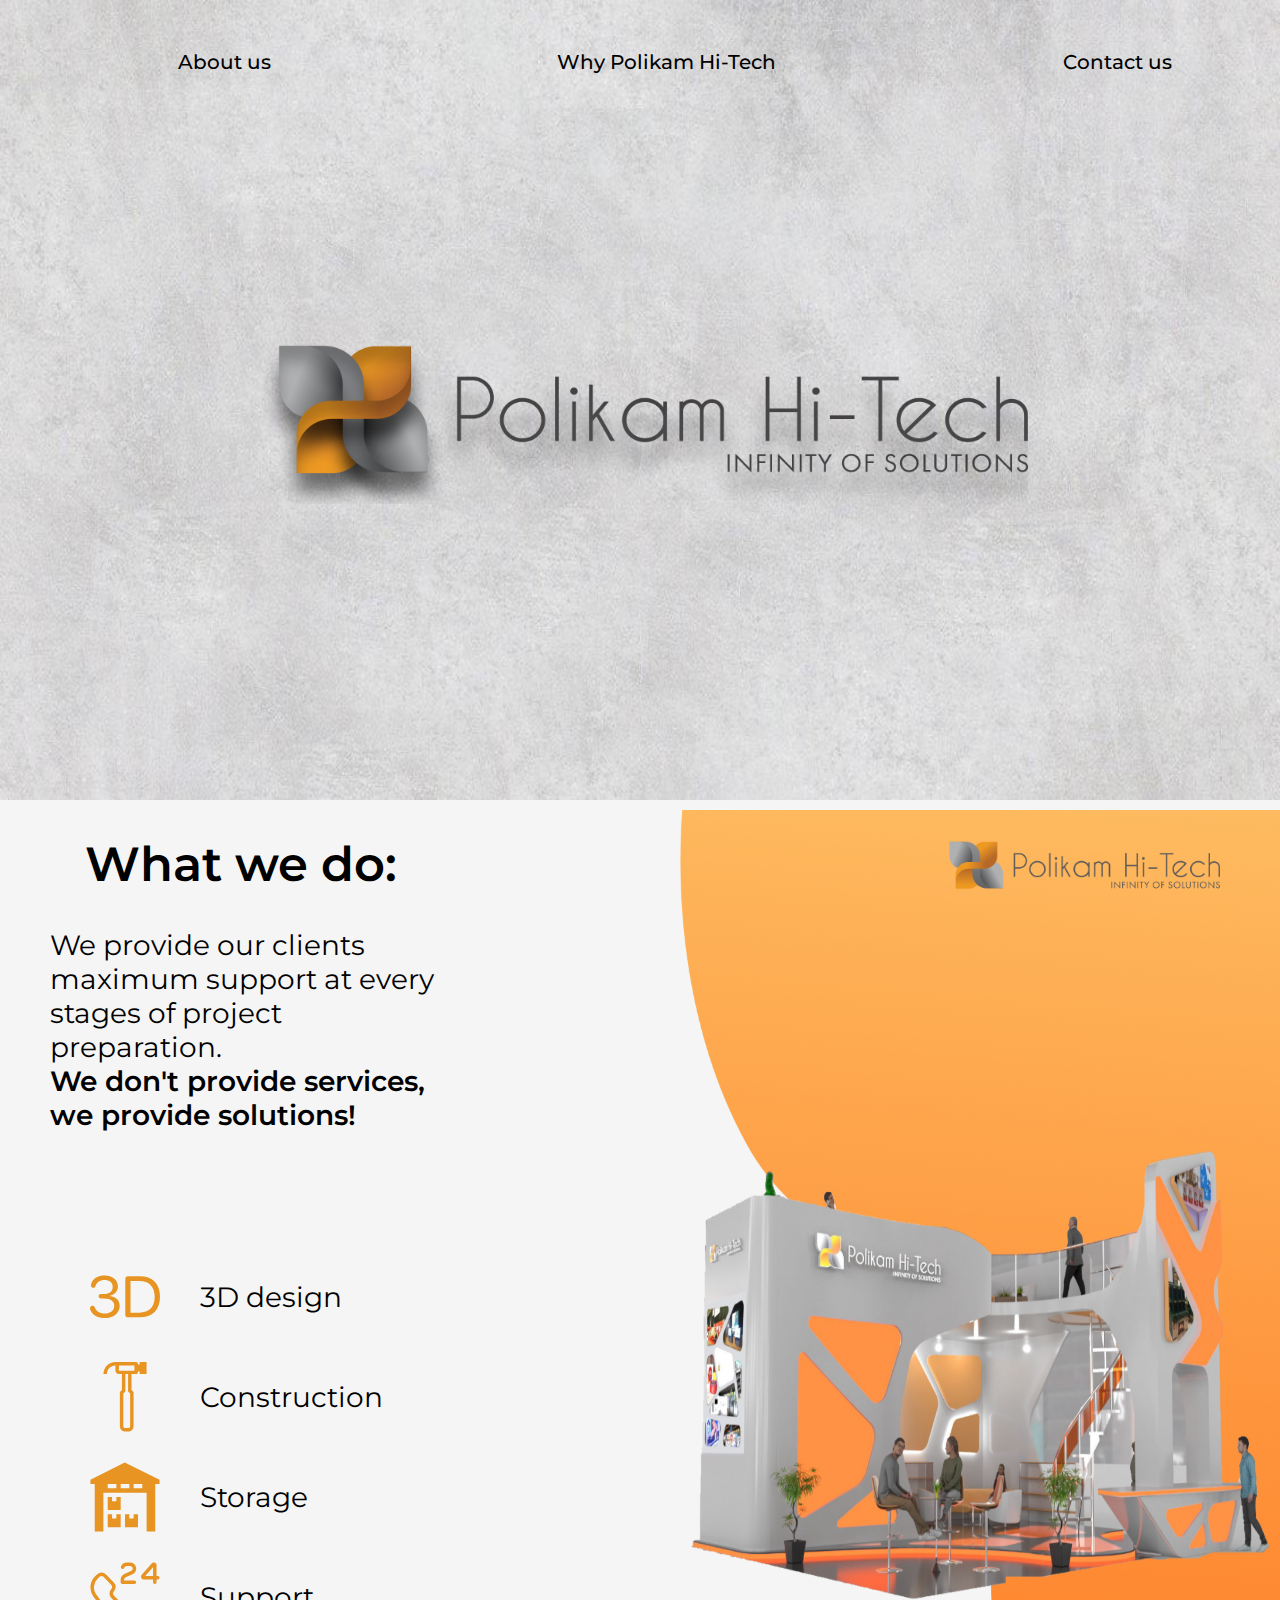
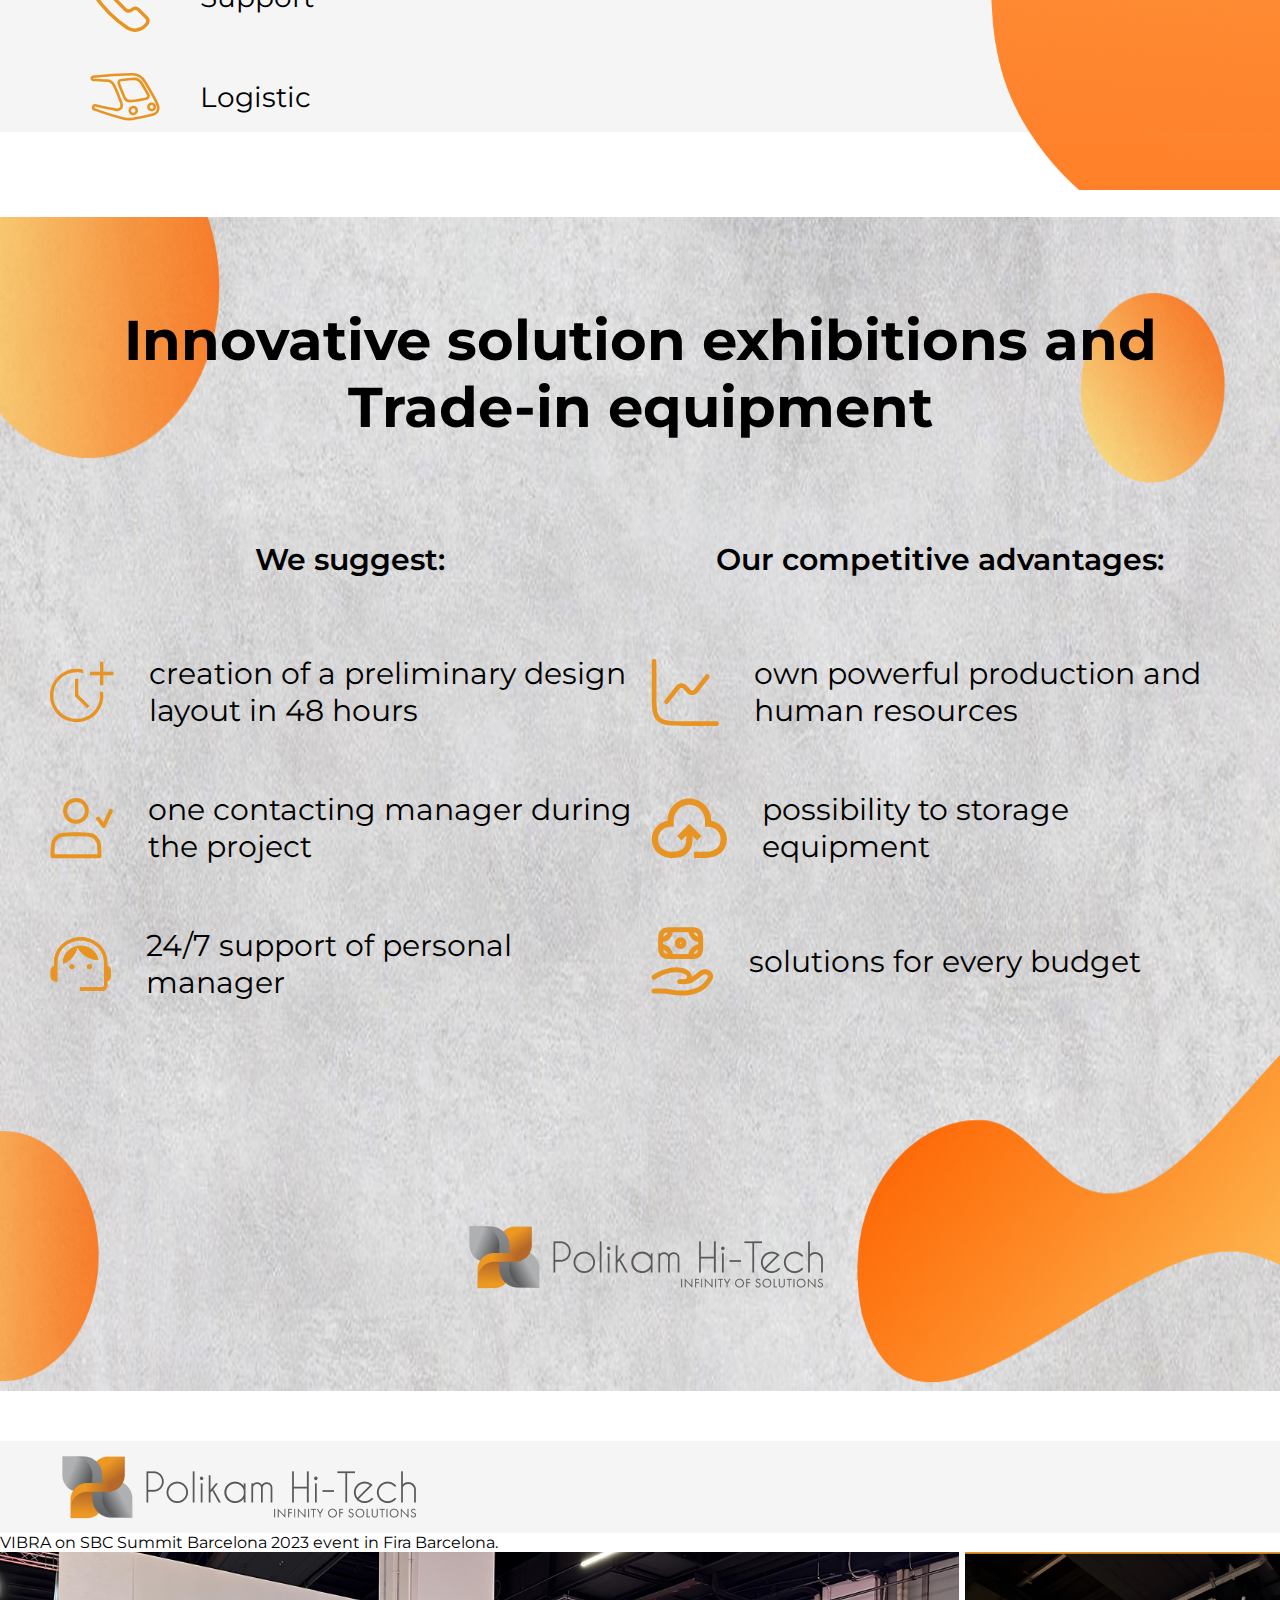
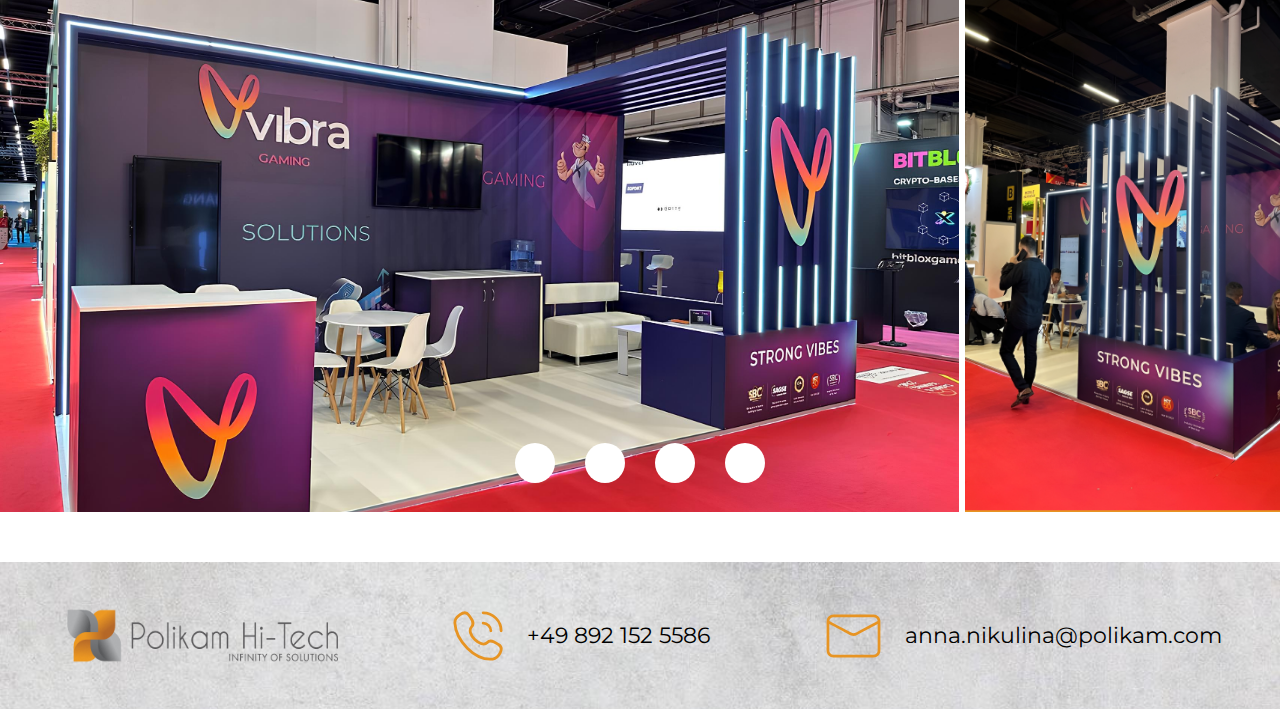
==== index.html @ f731ea9d "add adaptation" ====
<!DOCTYPE html>
<html>
  <head>
    <link
      href="https://fonts.googleapis.com/css?family=Montserrat&display=swap"
      rel="stylesheet"
    />
    <link
      href="https://fonts.googleapis.com/css?family=Josefin+Sans&display=swap"
      rel="stylesheet"
    />
    <link href="./css/style.css" rel="stylesheet" />
    <title>Polikam Hi-Tech</title>
  </head>
  <body>
        <header class="header">
            <div class="container__header">
            
              <ul class="menu__nav--list">
                <li class="menu__nav--item">
                  <a href="./index.html" class="menu__nav--link"
                    ><span class="menu__link--color">About us</span></a
                  >
                </li>
                <li class="menu__nav--item">
                  <a href="./why__polikam.html" class="menu__nav--link"
                    ><span class="menu__link--color">Why Polikam Hi-Tech</span></a
                  >
                </li>
                <li class="menu__nav--item">
                  <a href="./contact.html" class="menu__nav--link"
                    ><span class="menu__link--color">Contact us</span></a
                  >
                </li>
            </ul>
            <div class="big__logo">
                <img src="./images/big__logo.png" alt="logo" class="big__logo--img"/>
              </div>
            
          </header>
          <main>
            <section class="what__we--do container">
                <div class="test">
                <h1 class="what__we--main-text">
                    What we do:
                </h1>
                <span class="what__we--text">We provide our clients maximum support at every stages of project preparation.
                    <p class="what__we--text2">We don't provide services, we provide solutions!</p></span>
                </div>
                    <div class="container__icons">
                    <div class="icons">
                    <ul class="icons__list">
                        <li class="icon__item"><img src="./images/3d.svg" alt="icon" class="what__we--icons"></li>
                        <li class="icon__item"><span class="text__for--icons">3D design</span></li>
                </ul>
                <ul class="icons__list">
                    <li class="icon__item"><img src="./images/constuction.svg" alt="icon" class="what__we--icons"></li>
                    <li class="icon__item"><span class="text__for--icons">Construction</span></li>
            </ul>
            <ul class="icons__list">
                <li class="icon__item"><img src="./images/storage.svg" alt="icon" class="what__we--icons"></li>
                <li class="icon__item"><span class="text__for--icons">Storage</span></li>
        </ul>
        <ul class="icons__list">
            <li class="icon__item"><img src="./images/support.svg" alt="icon" class="what__we--icons"></li>
            <li class="icon__item"><span class="text__for--icons">Support</span></li>
    </ul>
    <ul class="icons__list">
        <li class="icon__item"><img src="./images/logistic.svg" alt="icon" class="what__we--icons"></li>
        <li class="icon__item"><span class="text__for--icons">Logistic</span></li>
</ul>
<div class="logo__polikam"><img src="./images/logo_polikam.png" alt="logo" class="logo__polikam--img"></div>
                    <div class="hips__photo"><img src="./images/hips_photo.png" alt="hips photo" class="hips__photo--img"></div>
                    <div class="polikam__img"><img src="./images/polikam_3d.png" alt="polikam" class="img__3d"></div>
                </div>
               
            </div>
            </section>
            <section class="innovative container" >
                <div class="innovative__main--text"><h1>Innovative solution exhibitions and <p>Trade-in equipment</p></h1></div>
                <div class="to__wrap--innovative">
                    <div class="We__suggest">
                    <h2 class="suggest__main--text">We suggest:</h2>
                    <ul class="icons__list">
                        <li class="icon__item--innovate-img"><img src="./images/timer.svg" alt="icon"></li>
                        <li class="icon__item--innovate"><span class="text__for--icons-innovate">creation of a preliminary design layout in 48 hours</span></li>
                </ul>
                <ul class="icons__list">
                    <li class="icon__item--innovate-img"><img src="./images/man.svg" alt="icon"></li>
                    <li class="icon__item--innovate"><span class="text__for--icons-innovate">one contacting manager during the project</span></li>
            </ul>
            <ul class="icons__list">
                <li class="icon__item--innovate-img"><img src="./images/headphone.svg" alt="icon"></li>
                <li class="icon__item--innovate"><span class="text__for--icons-innovate">24/7 support of personal manager</span></li>
        </ul>
                    </div>
                    <div class="Our__competitive">
                        <h2 class="suggest__main--text">Our competitive advantages:</h2>
                        <ul class="icons__list">
                            <li class="icon__item--innovate-img"><img src="./images/chart.svg" alt="icon"></li>
                            <li class="icon__item--innovate"><span class="text__for--icons-innovate">own powerful production and human resources </span></li>
                    </ul>
                    <ul class="icons__list">
                        <li class="icon__item--innovate-img"><img src="./images/cloud.svg" alt="icon"></li>
                        <li class="icon__item--innovate"><span class="text__for--icons-innovate">possibility to storage equipment</span></li>
                </ul>
                <ul class="icons__list">
                    <li class="icon__item--innovate-img"><img src="./images/money.svg" alt="icon"></li>
                    <li class="icon__item--innovate"><span class="text__for--icons-innovate">solutions for every budget</span></li>
            </ul>
                    </div>
                    
                </div>
                <div class="logo__innovate"><img src="./images/logo_polikam.png" alt="logo"></div>
                
            </section>
            <section class="experience ">
                <div class="experience__wrap container">
                <!-- <div class="experience__main--text">Our invaluable experience: <p class="experience__second--text"><b>VIBRA</b> on SBC Summit Barcelona <p class="experience__third--text">2023 event in Fira Barcelona.</p></p></div> -->
                <div class="logo__experience"><img src="./images/logo_polikam.png" alt="logo"></div>
            </div>
            <div class="container_1">
              <div class="slider-wrapper">
                <div class="sliders">
                  <div class="sliders_block" id="slide-1">
                    <div>
                      <p>VIBRA on SBC Summit Barcelona 2023 event in Fira Barcelona.</p>
                    </div>
          
                    <div class="slide">
                      <div class="image-wrapper-1">
                        <img src="./images/exhibition1.png" class="img-1">
                      </div>
            
                      <div class="image-wrapper-2">
                        <img src="./images/exhibition1_1.png" class="img-1">
                      </div>
                    </div>
                  </div>
          
                  <div class="sliders_block" id="slide-2">
                    <div>
                      <p>STUDIO ZAPPRIANI on Light & Building 2022 event in Frankfurt am main.</p>
                    </div>
          
                    <div class="slide">
                      <div class="image-wrapper-1">
                        <img src="./images/Frame_30.png" class="img-1">
                      </div>
            
                      <div class="image-wrapper-2">
                        <img src="./images/Frame_31.png" class="img-1">
                      </div>
                    </div>
                  </div>
          
                  <div class="sliders_block" id="slide-3">
                    <div>
                      <p>BARBARABANG on SBC Summit Barcelona 2023 event in Fira Barcelona.</p>
                    </div>
          
                    <div class="slide">
                      <div class="image-wrapper-1">
                        <img src="./images/Frame_30_1.png" class="img-1">
                      </div>
            
                      <div class="image-wrapper-2">
                        <img src="./images/Frame_31_1.png" class="img-1">
                      </div>
                    </div>
                  </div>
          
                  <div class="sliders_block" id="slide-4">
                    <div>
                      <p>RENKLER on Exhibition Blechexpo Messe in Messe Stuttgart</p>
                    </div>
          
                    <div class="slide" id="slide-4">
                      <div class="image-wrapper-1">
                        <img src="./images/Frame_30_2.png" class="img-1">
                      </div>
          
                      <div class="image-wrapper-2">
                        <img src="./images/Frame_31_2.png" class="img-1">
                      </div>
                    </div>
                  </div>
                </div>
          
                <div class="controls">
                  <a href="#slide-1"></a>
                  <a href="#slide-2"></a>
                  <a href="#slide-3"></a>
                  <a href="#slide-4"></a>
                </div>
              </div>
            </div>
            <!-- <div class="exhibition__img">
                <img src="./images/exhibition1.png" alt="exhibition" class="exhibition__img1">
                <img src="./images/exhibition1_1.png" alt="exhibition" class="exhibition__img1_1"> 
            </div> -->
            </section>
        </main>
        <footer class="footer">

          <ul class="footer__list">
            <li class="footer__iteam">
              <a
                href="./index.html"
                ><div class="logo__footer"><img src="./images/logo_polikam.png" alt="logo" class="logo__footer--img"></div></a
              >
            </li>
            <li class="footer__iteam">
              <a href="tel:+498921525586" class="footer__tel"
                ><div class="footer__tel--icon"><img src="./images/phone.svg" alt="phone" width="50px" height="50px"><span class="footer__tel--text">+49 892 152 5586</span></div></a
              ></li>
              <li class="footer__iteam">
                <a href="mailto:anna.nikulina@polikam.com" class="footer__mail"
                  ><div class="footer__mail--icon"><img src="./images/mail.svg" alt="mail" width="55px" height="44px"><span class="footer__mail--text">anna.nikulina@polikam.com</span></div></a
                >
              </li>
        </footer>
  </body>
</html>
---- css/style.css ----
* {
  box-sizing: border-box;
}
p,
h1,
h2,
h3,
h4,
h5,
h6 {
  margin: 0;
}
a {
  text-decoration: none;
}

ul {
  margin: 0;
  padding-left: 0;
}

img {
  display: block;
}
link {
  text-decoration: none;
}
ul {
  list-style: none;
}
body {
  font-family: Montserrat, sans-serif;
  margin: 0;
}
.container {
  width: 100%;
  margin-right: auto;
  margin-left: auto;
  padding-left: 50px;
  padding-right: 50px;
  background: rgba(245, 245, 245, 1);
}

.container__header {
  width: 100%;
  margin: auto;
  background-size: 100% 100%;
  background-repeat: no-repeat;
  background-image: url("../images/hero.png");
}
@media only screen and (min-width: 667px) and (max-width: 834px) {
  .container__header {
    height: 450px;
  }
}
@media only screen and (min-width: 834px) and (max-width: 1024px) {
  .container__header {
    height: 650px;
  }
}
@media only screen and (min-width: 1024px) and (max-width: 1540px) {
  .container__header {
    height: 800px;
  }
}
@media only screen and (min-width: 1540px) and (max-width: 1920px) {
  .container__header {
    height: 1176px;
  }
}
.big__logo {
  display: flex;
  justify-content: center;
  align-items: center;
  align-content: center;
  top: 30%;
  position: relative;
}
.big__logo--img {
  width: 475px;
  height: 130px;
}
@media only screen and (min-width: 667px) and (max-width: 834px) {
  .big__logo--img {
    width: 575px;
    height: 150px;
  }
}
@media only screen and (min-width: 834px) and (max-width: 1024px) {
  .big__logo--img {
    width: 675px;
    height: 170px;
  }
}
@media only screen and (min-width: 1024px) and (max-width: 1540px) {
  .big__logo--img {
    width: 775px;
    height: 190px;
  }
}
@media only screen and (min-width: 1540px) and (max-width: 1920px) {
  .big__logo--img {
    width: 975px;
    height: 246px;
  }
}
.menu__nav--list {
  padding-top: 50px;
  display: flex;
  justify-content: space-around;
}
.menu__link--color {
  font-size: 14px;
  color: #000000;
  font-weight: 500;
  &:hover,
  &:focus {
    color: #e79423;
  }
}
@media only screen and (min-width: 667px) and (max-width: 834px) {
  .menu__link--color {
    font-weight: 600;
    font-size: 14px;
  }
}
@media only screen and (min-width: 834px) and (max-width: 1024px) {
  .menu__link--color {
    font-weight: 600;
    font-size: 16px;
  }
}
@media only screen and (min-width: 1024px) and (max-width: 1540px) {
  .menu__link--color {
    font-size: 20px;
  }
}
@media only screen and (min-width: 1540px) and (max-width: 1920px) {
  .menu__link--color {
    font-size: 32px;
  }
}
.what__we--do {
}
.what__we--main-text {
  padding: 20px;
  font-weight: 600;
  font-size: 32px;
}
@media only screen and (min-width: 667px) and (max-width: 834px) {
  .what__we--main-text {
    padding: 25px;
    font-size: 38px;
  }
}
@media only screen and (min-width: 834px) and (max-width: 1024px) {
  .what__we--main-text {
    padding: 30px;
    font-size: 42px;
  }
}
@media only screen and (min-width: 1024px) and (max-width: 1540px) {
  .what__we--main-text {
    padding: 35px;
    font-size: 48px;
  }
}
@media only screen and (min-width: 1540px) and (max-width: 1920px) {
  .what__we--main-text {
    padding: 50px;
    font-size: 64px;
  }
}
.what__we--text {
  display: block;
  font-weight: 400;
  font-size: 16px;
}
@media only screen and (min-width: 667px) and (max-width: 834px) {
  .what__we--text {
    font-size: 18px;
    width: 270px;
  }
}
@media only screen and (min-width: 834px) and (max-width: 1024px) {
  .what__we--text {
    font-size: 22px;
    width: 350px;
  }
}
@media only screen and (min-width: 1024px) and (max-width: 1540px) {
  .what__we--text {
    font-size: 28px;
    width: 400px;
  }
}
@media only screen and (min-width: 1540px) and (max-width: 1920px) {
  .what__we--text {
    font-size: 36px;
  }
}
.what__we--text2 {
  font-weight: 600;
  padding-bottom: 100px;
}
.icons {
  display: flex;
  flex-direction: column;
}
.icons__list {
  display: flex;
  flex-direction: row;
  align-items: center;
}
.icon__item {
}
@media only screen and (min-width: 667px) and (max-width: 834px) {
  .icon__item {
    padding-top: 50px;
    padding-left: 60px;
  }
}
@media only screen and (min-width: 834px) and (max-width: 1024px) {
  .icon__item {
    padding-top: 25px;
    padding-left: 40px;
  }
}
@media only screen and (min-width: 1024px) and (max-width: 1540px) {
  .icon__item {
    padding-top: 30px;
    padding-left: 40px;
  }
}
@media only screen and (min-width: 1540px) and (max-width: 1920px) {
  .icon__item {
    padding-top: 50px;
    padding-left: 60px;
  }
}
.text__for--icons {
  font-weight: 400;
  font-size: 16px;
}
@media only screen and (min-width: 667px) and (max-width: 834px) {
  .text__for--icons {
    font-size: 18px;
  }
}
@media only screen and (min-width: 834px) and (max-width: 1024px) {
  .text__for--icons {
    font-size: 22px;
  }
}
@media only screen and (min-width: 1024px) and (max-width: 1540px) {
  .text__for--icons {
    font-size: 28px;
  }
}
@media only screen and (min-width: 1540px) and (max-width: 1920px) {
  .text__for--icons {
    font-size: 36px;
  }
}
.container__icons {
}
.hips__photo {
  position: absolute;
  right: 0;
}
@media only screen and (min-width: 667px) and (max-width: 834px) {
  .hips__photo {
  }
}
@media only screen and (min-width: 834px) and (max-width: 1024px) {
  .hips__photo {
    top: 665px;
  }
}
@media only screen and (min-width: 1024px) and (max-width: 1540px) {
  .hips__photo {
    top: 810px;
  }
}
@media only screen and (min-width: 1540px) and (max-width: 1920px) {
  .hips__photo {
    top: 1175px;
  }
}
.hips__photo--img {
  width: 130px;
  height: 375px;
}
@media only screen and (min-width: 667px) and (max-width: 834px) {
  .hips__photo--img {
    width: 450px;
    height: 665px;
  }
}
@media only screen and (min-width: 834px) and (max-width: 1024px) {
  .hips__photo--img {
    width: 580px;
    height: 845px;
  }
}
@media only screen and (min-width: 1024px) and (max-width: 1540px) {
  .hips__photo--img {
    width: 600px;
    height: 980px;
  }
}
@media only screen and (min-width: 1540px) and (max-width: 1920px) {
  .hips__photo--img {
    width: 908px;
    height: 1117px;
  }
}
.test {
  width: 700px;
}
.logo__polikam {
  position: absolute;
  z-index: 1;
}
@media only screen and (min-width: 667px) and (max-width: 834px) {
  .logo__polikam {
    right: 60px;
    top: 850px;
  }
}
@media only screen and (min-width: 834px) and (max-width: 1024px) {
  .logo__polikam {
    right: 60px;
    top: 680px;
  }
}
@media only screen and (min-width: 1024px) and (max-width: 1540px) {
  .logo__polikam {
    right: 60px;
    top: 830px;
  }
}
@media only screen and (min-width: 1540px) and (max-width: 1920px) {
  .logo__polikam {
    right: 60px;
    top: 1225px;
  }
}
.polikam__img {
  position: absolute;
  right: 15px;
  top: 1550px;
  z-index: 1;
}
@media only screen and (min-width: 667px) and (max-width: 834px) {
  .polikam__img {
    right: 15px;
    top: 1000px;
  }
}
@media only screen and (min-width: 834px) and (max-width: 1024px) {
  .polikam__img {
    right: 20px;
    top: 950px;
  }
}
@media only screen and (min-width: 1024px) and (max-width: 1540px) {
  .polikam__img {
    right: 10px;
    top: 1150px;
  }
}
@media only screen and (min-width: 1540px) and (max-width: 1920px) {
  .polikam__img {
    right: 60px;
    top: 1550px;
  }
}
.icons__list--innovate {
  display: flex;
  flex-direction: row;
  padding-top: 62px;
}
.innovative__main--text {
  display: flex;
  justify-content: center;
  text-align: center;
  line-height: 67.05px;
  font-weight: 600;
  font-size: 20px;
  padding-top: 60px;
}
@media only screen and (min-width: 667px) and (max-width: 834px) {
  .innovative__main--text {
    font-size: 26px;
    padding-top: 70px;
  }
}
@media only screen and (min-width: 834px) and (max-width: 1024px) {
  .innovative__main--text {
    font-size: 24px;
    padding-top: 80px;
  }
}
@media only screen and (min-width: 1024px) and (max-width: 1540px) {
  .innovative__main--text {
    font-size: 28px;
    padding-top: 90px;
  }
}
@media only screen and (min-width: 1540px) {
  .innovative__main--text {
    font-size: 45px;
    padding-top: 112px;
  }
}
.to__wrap--innovative {
  display: flex;
  justify-content: space-around;
  padding-top: 100px;
}
.suggest__main--text {
  font-weight: 600;
  font-size: 18px;
  display: flex;
  justify-content: center;
  padding-bottom: 77px;
}
@media only screen and (min-width: 667px) and (max-width: 834px) {
  .suggest__main--text {
    font-size: 18px;
  }
}
@media only screen and (min-width: 834px) and (max-width: 1024px) {
  .suggest__main--text {
    font-size: 24px;
  }
}
@media only screen and (min-width: 1024px) and (max-width: 1540px) {
  .suggest__main--text {
    font-size: 30px;
  }
}
@media only screen and (min-width: 1540px) {
  .suggest__main--text {
    font-size: 45px;
  }
}
.text__for--icons-innovate {
  font-weight: 400;
  font-size: 16px;
  display: block;
  width: 100%;
}
@media only screen and (min-width: 667px) and (max-width: 834px) {
  .text__for--icons-innovate {
    font-size: 18px;
  }
}
@media only screen and (min-width: 834px) and (max-width: 1024px) {
  .text__for--icons-innovate {
    font-size: 24px;
  }
}
@media only screen and (min-width: 1024px) and (max-width: 1540px) {
  .text__for--icons-innovate {
    font-size: 30px;
  }
}
@media only screen and (min-width: 1540px) {
  .text__for--icons-innovate {
    font-size: 35px;
  }
}
.icon__item--innovate {
  padding-bottom: 62px;
  padding-left: 35px;
}
.icon__item--innovate-img {
  padding-bottom: 62px;
}
.logo__innovate {
  display: flex;
  justify-content: center;
  padding-top: 148px;
  padding-bottom: 88px;
}
.innovative {
  margin-top: 85px;
  background-image: url(../images/hero_second.png);
  background-size: 100% 100%;
  background-repeat: no-repeat;
}
.circle2 {
  position: absolute;
}
.circle {
  position: absolute;
  top: 255%;
  right: 12%;
}
.half__circle {
  position: absolute;
}
.hips1 {
  position: absolute;
  right: 3.4%;
  top: 325%;
}
.experience {
  padding-top: 50px;
}
.experience__main--text {
  font-weight: 600;
  font-size: 58px;
}
.experience__second--text {
  font-weight: 400;
  font-size: 40px;
  padding-top: 50px;
}
.experience__third--text {
  font-weight: 400;
  font-size: 40px;
  padding-bottom: 50px;
}
.experience__wrap {
  display: flex;
  flex-direction: row;
  justify-content: space-between;
}
.logo__experience {
  display: flex;
  align-content: center;
  align-items: center;
  padding-right: 60px;
}
.exhibition__img {
  display: flex;
  flex-direction: row;
}
.exhibition__img1 {
  height: 640px;
  width: 70%;
}
.footer {
  margin-top: 50px;
  background-image: url(../images/footer.png);
  background-size: 100%;
}
.footer__list {
  display: flex;
  flex-direction: row;
  justify-content: space-around;
  align-items: center;
  padding-top: 35px;
  padding-bottom: 35px;
}
.logo__footer--img {
  width: 180px;
  height: 60px;
}
@media only screen and (min-width: 667px) and (max-width: 834px) {
  .logo__footer--img {
    width: 220px;
    height: 66px;
  }
}
@media only screen and (min-width: 834px) and (max-width: 1024px) {
  .logo__footer--img {
    width: 250px;
    height: 74px;
  }
}
@media only screen and (min-width: 1024px) and (max-width: 1540px) {
  .logo__footer--img {
    width: 280px;
    height: 77px;
  }
}
@media only screen and (min-width: 1540px) and (max-width: 1920px) {
  .logo__footer--img {
    width: 322px;
    height: 81px;
  }
}
.footer__mail--icon {
  display: flex;
  flex-direction: row;
  align-items: center;
}
.footer__tel--icon {
  display: flex;
  flex-direction: row;
  align-items: center;
}
.footer__tel--text {
  font-weight: 400;
  color: #000000;
}
@media only screen and (min-width: 667px) and (max-width: 834px) {
  .footer__tel--text {
    padding-left: 15px;
    font-size: 16px;
  }
}
@media only screen and (min-width: 834px) and (max-width: 1024px) {
  .footer__tel--text {
    padding-left: 18px;
    font-size: 18px;
  }
}
@media only screen and (min-width: 1024px) and (max-width: 1540px) {
  .footer__tel--text {
    padding-left: 24px;
    font-size: 22px;
  }
}
@media only screen and (min-width: 1540px) and (max-width: 1920px) {
  .footer__tel--text {
    padding-left: 30px;
    font-size: 36px;
  }
}
.footer__mail--text {
  padding-left: 30px;
  font-weight: 400;
  font-size: 36px;
  color: #000000;
}
@media only screen and (min-width: 667px) and (max-width: 834px) {
  .footer__mail--text {
    padding-left: 15px;
    font-size: 16px;
  }
}
@media only screen and (min-width: 834px) and (max-width: 1024px) {
  .footer__mail--text {
    padding-left: 18px;
    font-size: 18px;
  }
}
@media only screen and (min-width: 1024px) and (max-width: 1540px) {
  .footer__mail--text {
    padding-left: 24px;
    font-size: 22px;
  }
}
@media only screen and (min-width: 1540px) and (max-width: 1920px) {
  .footer__mail--text {
    padding-left: 30px;
    font-size: 36px;
  }
}
.container__header--second {
  padding-top: 23px;
  padding-bottom: 23px;
  display: flex;
  flex-direction: row;
  justify-content: space-between;
  align-items: center;
  background-image: url(../images/footer.png);
}
.menu__nav--item {
  padding-left: 30px;
}
@media only screen and (min-width: 667px) and (max-width: 834px) {
  .menu__nav--item {
    padding-left: 30px;
  }
}
@media only screen and (min-width: 834px) and (max-width: 1024px) {
  .menu__nav--item {
    padding-left: 50px;
  }
}
@media only screen and (min-width: 1024px) and (max-width: 1540px) {
  .menu__nav--item {
    padding-left: 70px;
  }
}
@media only screen and (min-width: 1540px) and (max-width: 1920px) {
  .menu__nav--item {
    padding-left: 100px;
  }
}
.menu__nav--list-second {
  display: flex;
  flex-direction: row;
  align-items: center;
}

.why__polikam--section {
  padding-top: 90px;
}
.why__main--text {
  display: flex;
  justify-content: center;
  font-size: 36px;
  font-weight: 600;
  padding-bottom: 30px;
}
@media only screen and (min-width: 667px) and (max-width: 834px) {
  .why__main--text {
    font-size: 40px;
    padding-bottom: 50px;
  }
}
@media only screen and (min-width: 834px) and (max-width: 1024px) {
  .why__main--text {
    font-size: 48px;
    padding-bottom: 65px;
  }
}
@media only screen and (min-width: 1024px) and (max-width: 1540px) {
  .why__main--text {
    font-size: 54px;
    padding-bottom: 80px;
  }
}
@media only screen and (min-width: 1540px) and (max-width: 1920px) {
  .why__main--text {
    font-size: 64px;
    padding-bottom: 116px;
  }
}
.why__polikam--list {
  margin-left: 186px;
  margin-right: 186px;
}
.why__polikam--item {
  display: flex;
  flex-direction: row;
  padding-bottom: 90px;
  align-items: center;
}
.why__polikam--item:last-child {
  padding-bottom: 0;
}
.why__polikam--text {
  font-weight: 400;
  font-size: 16px;
  padding-left: 15px;
}
@media only screen and (min-width: 667px) and (max-width: 834px) {
  .why__polikam--text {
    font-size: 18px;
    padding-left: 18px;
  }
}
@media only screen and (min-width: 834px) and (max-width: 1024px) {
  .why__polikam--text {
    font-size: 22px;
    padding-left: 23px;
  }
}
@media only screen and (min-width: 1024px) and (max-width: 1540px) {
  .why__polikam--text {
    font-size: 28px;
    padding-left: 26px;
  }
}
@media only screen and (min-width: 1540px) and (max-width: 1920px) {
  .why__polikam--text {
    font-size: 36px;
    padding-left: 30px;
  }
}
.provide__section {
  margin-top: 50px;
}
@media only screen and (min-width: 667px) and (max-width: 834px) {
  .provide__section {
    margin-top: 58px;
  }
}
@media only screen and (min-width: 834px) and (max-width: 1024px) {
  .provide__section {
    margin-top: 77px;
  }
}
@media only screen and (min-width: 1024px) and (max-width: 1540px) {
  .provide__section {
    margin-top: 85px;
  }
}
@media only screen and (min-width: 1540px) and (max-width: 1920px) {
  .provide__section {
    margin-top: 110px;
  }
}
.provide__main--text {
  max-width: 480px;
  font-weight: 600;
  font-size: 30px;
  padding-bottom: 20px;
}
@media only screen and (min-width: 667px) and (max-width: 834px) {
  .provide__main--text {
    max-width: 540px;
    font-size: 38px;
    padding-bottom: 30px;
  }
}
@media only screen and (min-width: 834px) and (max-width: 1024px) {
  .provide__main--text {
    max-width: 580px;
    font-size: 48px;
    padding-bottom: 30px;
  }
}
@media only screen and (min-width: 1024px) and (max-width: 1540px) {
  .provide__main--text {
    max-width: 670px;
    font-size: 54px;
    padding-bottom: 40px;
  }
}
@media only screen and (min-width: 1540px) and (max-width: 1920px) {
  .provide__main--text {
    max-width: 804px;
    font-size: 64px;
    padding-bottom: 40px;
  }
}
.provide__list {
  display: flex;
  flex-direction: row;
  align-items: center;
}
.provide__item--text {
  width: 180px;
}
@media only screen and (min-width: 667px) and (max-width: 834px) {
  .provide__item--text {
    width: 220px;
  }
}
@media only screen and (min-width: 834px) and (max-width: 1024px) {
  .provide__item--text {
    width: 300px;
  }
}
@media only screen and (min-width: 1024px) and (max-width: 1540px) {
  .provide__item--text {
    width: 350px;
  }
}
@media only screen and (min-width: 1540px) and (max-width: 1920px) {
  .provide__item--text {
    width: 390px;
  }
}
.provide__text {
  font-weight: 400;
  font-size: 14px;
  margin-right: 10px;
}
@media only screen and (min-width: 667px) and (max-width: 834px) {
  .provide__text {
    font-size: 16px;
    margin-right: 12px;
  }
}
@media only screen and (min-width: 834px) and (max-width: 1024px) {
  .provide__text {
    font-size: 18px;
    margin-right: 15px;
  }
}
@media only screen and (min-width: 1024px) and (max-width: 1540px) {
  .provide__text {
    font-size: 22px;
    margin-right: 18px;
  }
}
@media only screen and (min-width: 1540px) and (max-width: 1920px) {
  .provide__text {
    font-size: 36px;
    margin-right: 21px;
  }
}
.icon__map {
  margin-right: 47px;
  width: 50px;
  height: 32px;
}
@media only screen and (min-width: 667px) and (max-width: 834px) {
  .icon__map {
    margin-right: 24px;
    width: 50px;
    height: 32px;
  }
}
@media only screen and (min-width: 834px) and (max-width: 1024px) {
  .icon__map {
    margin-right: 28px;
    width: 60px;
    height: 42px;
  }
}
@media only screen and (min-width: 1024px) and (max-width: 1540px) {
  .icon__map {
    margin-right: 36px;
    width: 70px;
    height: 52px;
  }
}
@media only screen and (min-width: 1540px) and (max-width: 1920px) {
  .icon__map {
    margin-right: 47px;
    width: 90px;
    height: 72px;
  }
}
.our__team {
  margin-top: 20px;
}
@media only screen and (min-width: 667px) and (max-width: 834px) {
  .our__team {
    margin-top: 30px;
  }
}
@media only screen and (min-width: 834px) and (max-width: 1024px) {
  .our__team {
    margin-top: 40px;
  }
}
@media only screen and (min-width: 1024px) and (max-width: 1540px) {
  .our__team {
    margin-top: 60px;
  }
}
@media only screen and (min-width: 1540px) and (max-width: 1920px) {
  .our__team {
    margin-top: 90px;
  }
}
.our__team--main-text {
  display: flex;
  justify-content: center;
  font-weight: 600;
}
@media only screen and (min-width: 667px) and (max-width: 834px) {
  .our__team--main-text {
    font-size: 38px;
  }
}
@media only screen and (min-width: 834px) and (max-width: 1024px) {
  .our__team--main-text {
    font-size: 46px;
  }
}
@media only screen and (min-width: 1024px) and (max-width: 1540px) {
  .our__team--main-text {
    font-size: 54px;
  }
}
@media only screen and (min-width: 1540px) and (max-width: 1920px) {
  .our__team--main-text {
    font-size: 64px;
  }
}
.our__team--list {
  display: flex;
  flex-direction: row;
  justify-content: space-around;
  padding-top: 60px;
}
.our__team--item {
  display: flex;
  flex-direction: column;
  align-items: center;
}
.our__team--position {
  font-weight: 500;
  display: block;
}
@media only screen and (min-width: 667px) and (max-width: 834px) {
  .our__team--position {
    padding-top: 25px;
    font-size: 16px;
  }
}
@media only screen and (min-width: 834px) and (max-width: 1024px) {
  .our__team--position {
    padding-top: 25px;
    font-size: 16px;
  }
}
@media only screen and (min-width: 1024px) and (max-width: 1540px) {
  .our__team--position {
    padding-top: 30px;
    font-size: 18px;
  }
}
@media only screen and (min-width: 1540px) and (max-width: 1920px) {
  .our__team--position {
    padding-top: 35px;
    font-size: 32px;
  }
}
.our__team--position-photo {
}
@media only screen and (min-width: 667px) and (max-width: 834px) {
  .our__team--position-photo {
  }
}
@media only screen and (min-width: 834px) and (max-width: 1024px) {
  .our__team--position-photo {
    width: 170px;
  }
}
@media only screen and (min-width: 1024px) and (max-width: 1540px) {
  .our__team--position-photo {
    width: 180px;
  }
}
@media only screen and (min-width: 1540px) and (max-width: 1920px) {
  .our__team--position-photo {
    width: 307px;
  }
}
.division {
  display: flex;
  justify-content: center;
}
.contact__us--text {
  font-weight: 600;
  padding-top: 20px;
  padding-bottom: 25px;
  font-size: 38px;
  display: flex;
  justify-content: center;
}
@media only screen and (min-width: 667px) and (max-width: 834px) {
  .contact__us--text {
    padding-top: 25px;
    padding-bottom: 35px;
    font-size: 42px;
  }
}
@media only screen and (min-width: 834px) and (max-width: 1024px) {
  .contact__us--text {
    padding-top: 30px;
    padding-bottom: 40px;
    font-size: 48px;
  }
}
@media only screen and (min-width: 1024px) and (max-width: 1540px) {
  .contact__us--text {
    padding-top: 35px;
    padding-bottom: 45px;
    font-size: 54px;
  }
}
@media only screen and (min-width: 1540px) and (max-width: 1920px) {
  .contact__us--text {
    padding-top: 43px;
    padding-bottom: 60px;
    font-size: 64px;
  }
}
.footer__contact {
  margin-top: 90px;
  background-image: url(../images/footer.png);
  background-size: 100%;
}
.footer__list--contact {
  display: flex;
  flex-direction: row;
  justify-content: space-around;
  align-items: center;
}
@media only screen and (min-width: 667px) and (max-width: 834px) {
  .footer__list--contact {
    padding-bottom: 30px;
  }
}
@media only screen and (min-width: 834px) and (max-width: 1024px) {
  .footer__list--contact {
    padding-bottom: 40px;
  }
}
@media only screen and (min-width: 1024px) and (max-width: 1540px) {
  .footer__list--contact {
    padding-bottom: 60px;
  }
}
@media only screen and (min-width: 1540px) and (max-width: 1920px) {
  .footer__list--contact {
    padding-bottom: 100px;
  }
}
.logo_polikam--header-img {
}
@media only screen and (min-width: 667px) and (max-width: 834px) {
  .logo_polikam--header-img {
    width: 180px;
  }
}
@media only screen and (min-width: 834px) and (max-width: 1024px) {
  .logo_polikam--header-img {
    width: 200px;
  }
}
@media only screen and (min-width: 1024px) and (max-width: 1540px) {
  .logo_polikam--header-img {
    width: 250px;
  }
}
@media only screen and (min-width: 1540px) and (max-width: 1920px) {
  .logo_polikam--header-img {
    width: 413px;
  }
}
.why__icons {
  width: 35px;
  height: 35px;
}
@media only screen and (min-width: 667px) and (max-width: 834px) {
  .why__icons {
    width: 47px;
    height: 47px;
  }
}
@media only screen and (min-width: 834px) and (max-width: 1024px) {
  .why__icons {
    width: 55px;
    height: 55px;
  }
}
@media only screen and (min-width: 1024px) and (max-width: 1540px) {
  .why__icons {
    width: 65px;
    height: 65px;
  }
}
@media only screen and (min-width: 1540px) and (max-width: 1920px) {
  .why__icons {
    width: 80px;
    height: 80px;
  }
}
.world__map--img {
  width: 375px;
  height: 280px;
}
@media only screen and (min-width: 667px) and (max-width: 834px) {
  .world__map--img {
    width: 520px;
    height: 380px;
  }
}
@media only screen and (min-width: 834px) and (max-width: 1024px) {
  .world__map--img {
    width: 560px;
    height: 420px;
  }
}
@media only screen and (min-width: 1024px) and (max-width: 1540px) {
  .world__map--img {
    width: 600px;
    height: 460px;
  }
}
@media only screen and (min-width: 1540px) and (max-width: 1920px) {
  .world__map--img {
    width: 1108px;
    height: 787px;
  }
}
.what__we--icons {
  width: 50px;
  height: 50px;
}
@media only screen and (min-width: 667px) and (max-width: 834px) {
  .what__we--icons {
    width: 50px;
    height: 50px;
  }
}
@media only screen and (min-width: 834px) and (max-width: 1024px) {
  .what__we--icons {
    width: 65px;
    height: 65px;
  }
}
@media only screen and (min-width: 1024px) and (max-width: 1540px) {
  .what__we--icons {
    width: 70px;
    height: 70px;
  }
}
@media only screen and (min-width: 1540px) and (max-width: 1920px) {
  .what__we--icons {
    width: 80px;
    height: 80px;
  }
}
.logo__polikam--img {
  width: 200px;
  height: 45px;
}
@media only screen and (min-width: 667px) and (max-width: 834px) {
  .logo__polikam--img {
    width: 220px;
    height: 50px;
  }
}
@media only screen and (min-width: 834px) and (max-width: 1024px) {
  .logo__polikam--img {
    width: 250px;
    height: 65px;
  }
}
@media only screen and (min-width: 1024px) and (max-width: 1540px) {
  .logo__polikam--img {
    width: 280px;
    height: 70px;
  }
}
@media only screen and (min-width: 1540px) and (max-width: 1920px) {
  .logo__polikam--img {
    width: 366px;
    height: 92px;
  }
}
.img__3d {
  width: 992px;
  height: 557px;
}
@media only screen and (min-width: 667px) and (max-width: 834px) {
  .img__3d {
    width: 992px;
    height: 557px;
  }
}
@media only screen and (min-width: 834px) and (max-width: 1024px) {
  .img__3d {
    width: 570px;
    height: 370px;
  }
}
@media only screen and (min-width: 1024px) and (max-width: 1540px) {
  .img__3d {
    width: 580px;
    height: 450px;
  }
}
@media only screen and (min-width: 1540px) and (max-width: 1920px) {
  .img__3d {
    width: 992px;
    height: 557px;
  }
}
.slider-wrapper {
  position: relative;
  width: 100%;
}

.container_1 {
  display: flex;
  align-items: center;
}

.sliders {
  display: flex;
  overflow-x: auto;
  scroll-snap-type: x mandatory;
  scroll-behavior: smooth;
}

.sliders::-webkit-scrollbar {
  display: none;
}

.slide {
  display: grid;
  column-gap: 6px;
  grid-template-columns: repeat(12, 1fr);
}

.sliders div {
  flex: 1 0 100%;
}

.controls {
  display: flex;
  position: absolute;
  bottom: 5%;
  left: 50%;
  transform: translateX(-50%);
  z-index: 1;
  column-gap: 30px;
}

.controls a {
  width: 40px;
  height: 40px;
  border-radius: 50%;
  background-color: white;
  transition: 0.5;
}
.controls a:active {
  color: #e79423;
}

.img-1 {
  width: 100%;
  height: 100%;
  object-fit: cover;
}

.img-2 {
  width: 100%;
  height: 100%;
  object-fit: cover;
}

.image-wrapper-1 {
  grid-column: 1 / 10;
  height: 320px;
}

.image-wrapper-2 {
  grid-column: 10 / 13;
  height: 320px;
}

@media only screen and (min-width: 667px) and (max-width: 834px) {
  .image-wrapper-1 {
    height: 400px;
  }

  .image-wrapper-2 {
    height: 400px;
  }
}

@media only screen and (min-width: 834px) and (max-width: 1024px) {
  .image-wrapper-1 {
    height: 480px;
  }

  .image-wrapper-2 {
    height: 480px;
  }
}

@media only screen and (min-width: 1024px) and (max-width: 1540px) {
  .image-wrapper-1 {
    height: 560px;
  }

  .image-wrapper-2 {
    height: 560px;
  }
}

@media only screen and (min-width: 1540px) and (max-width: 1920px) {
  .image-wrapper-1 {
    height: 640px;
  }

  .image-wrapper-2 {
    height: 640px;
  }
}
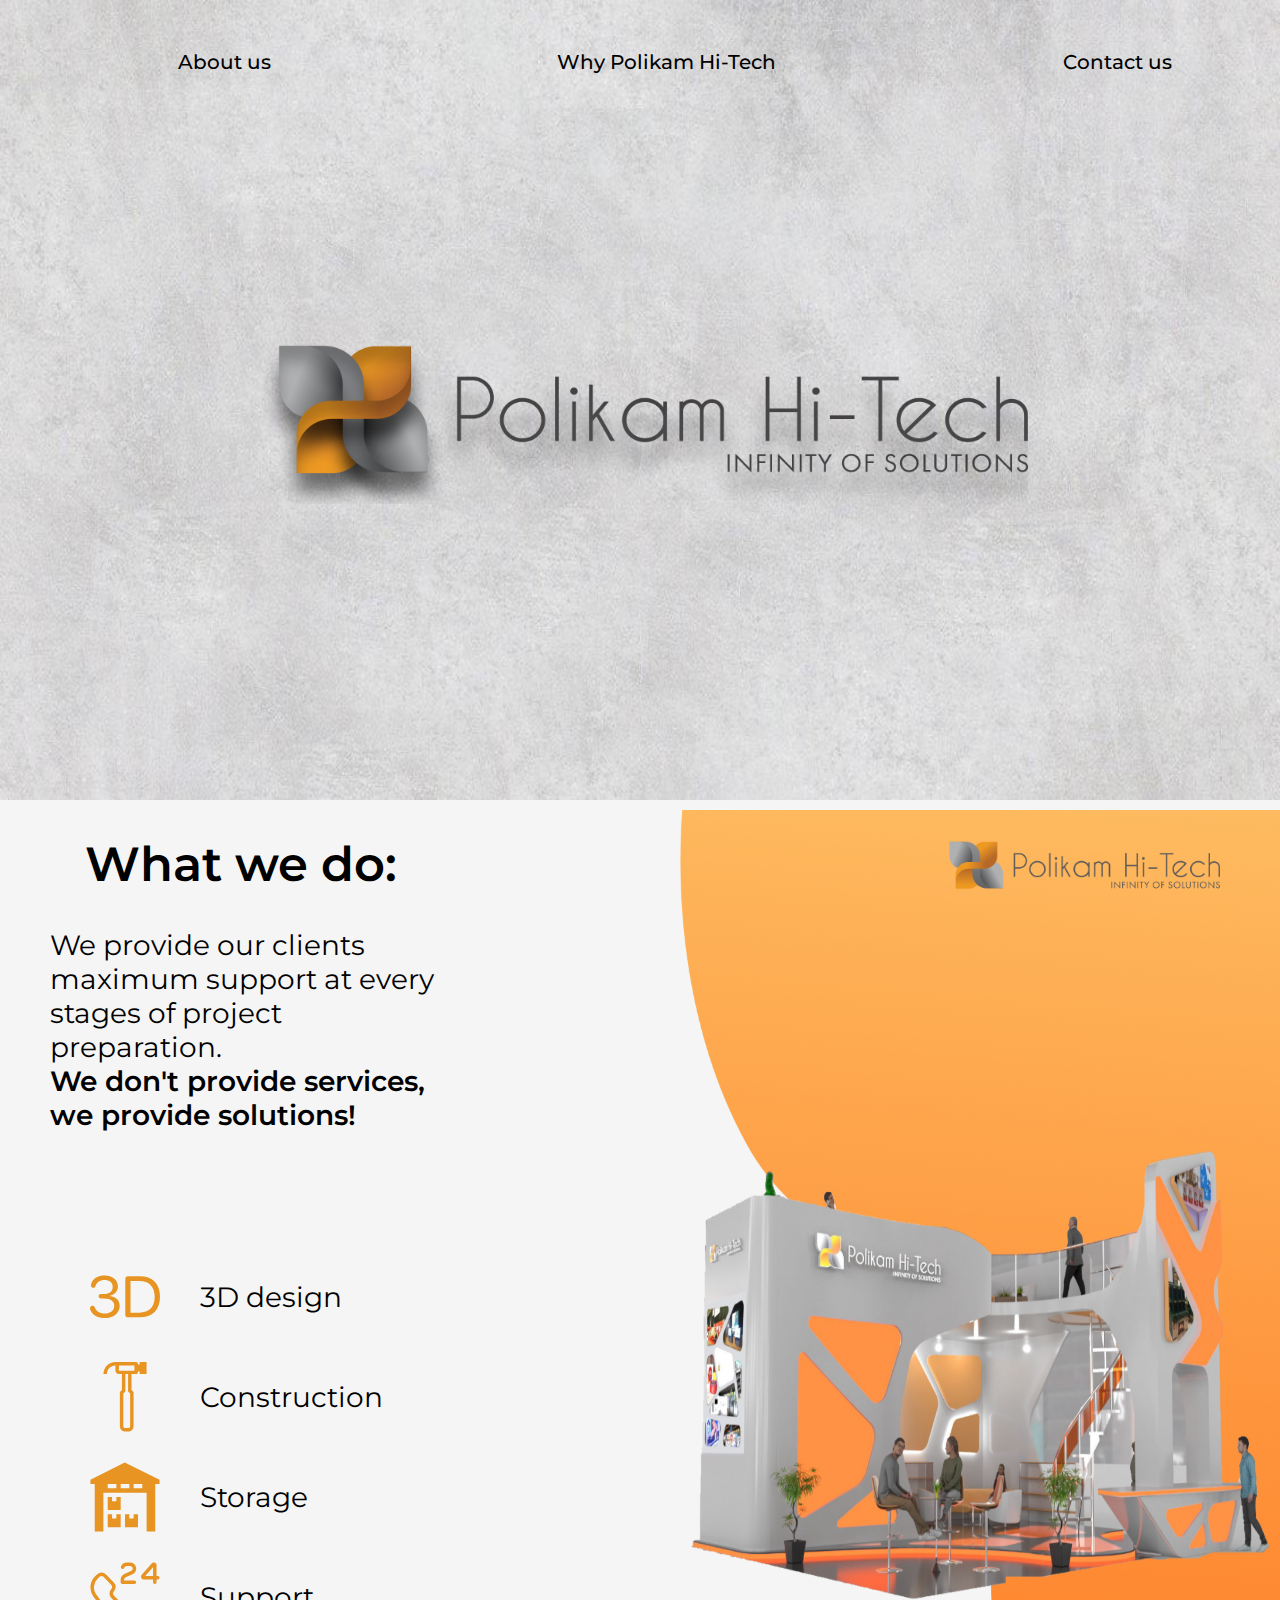
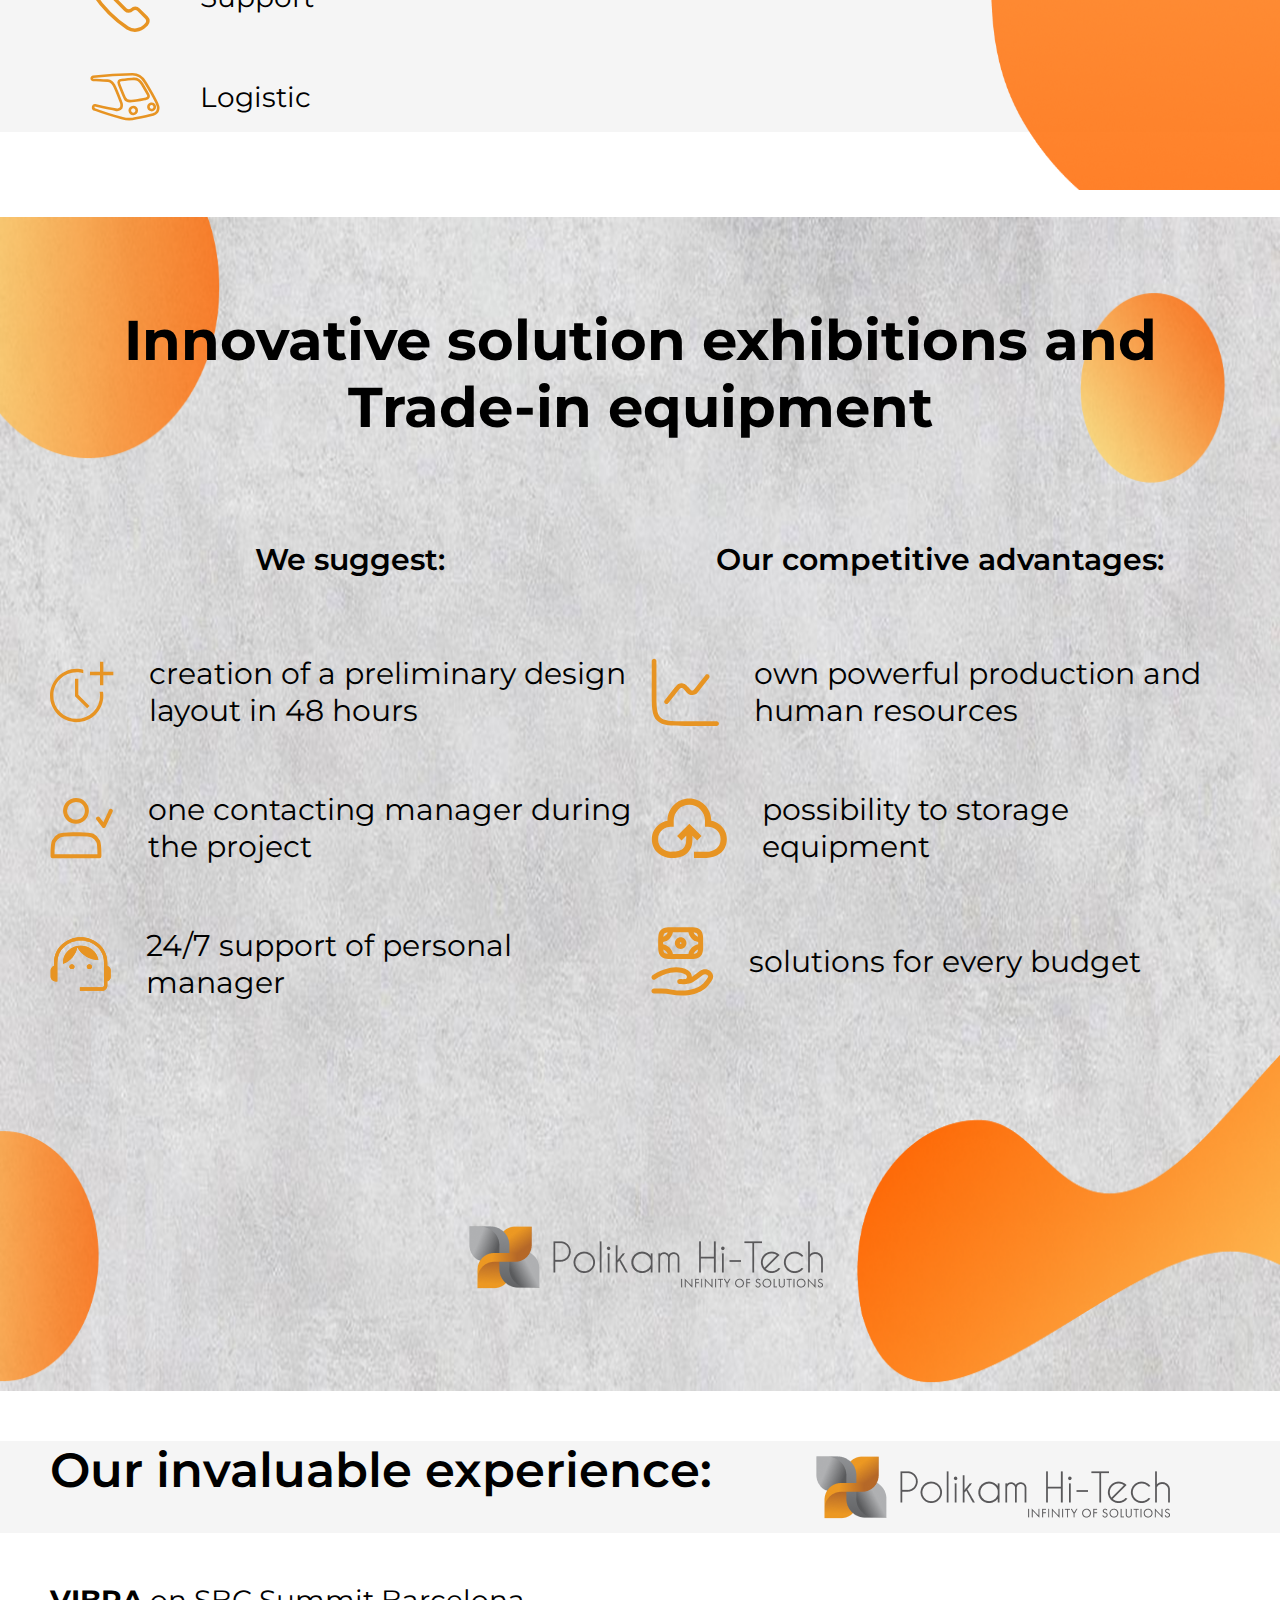
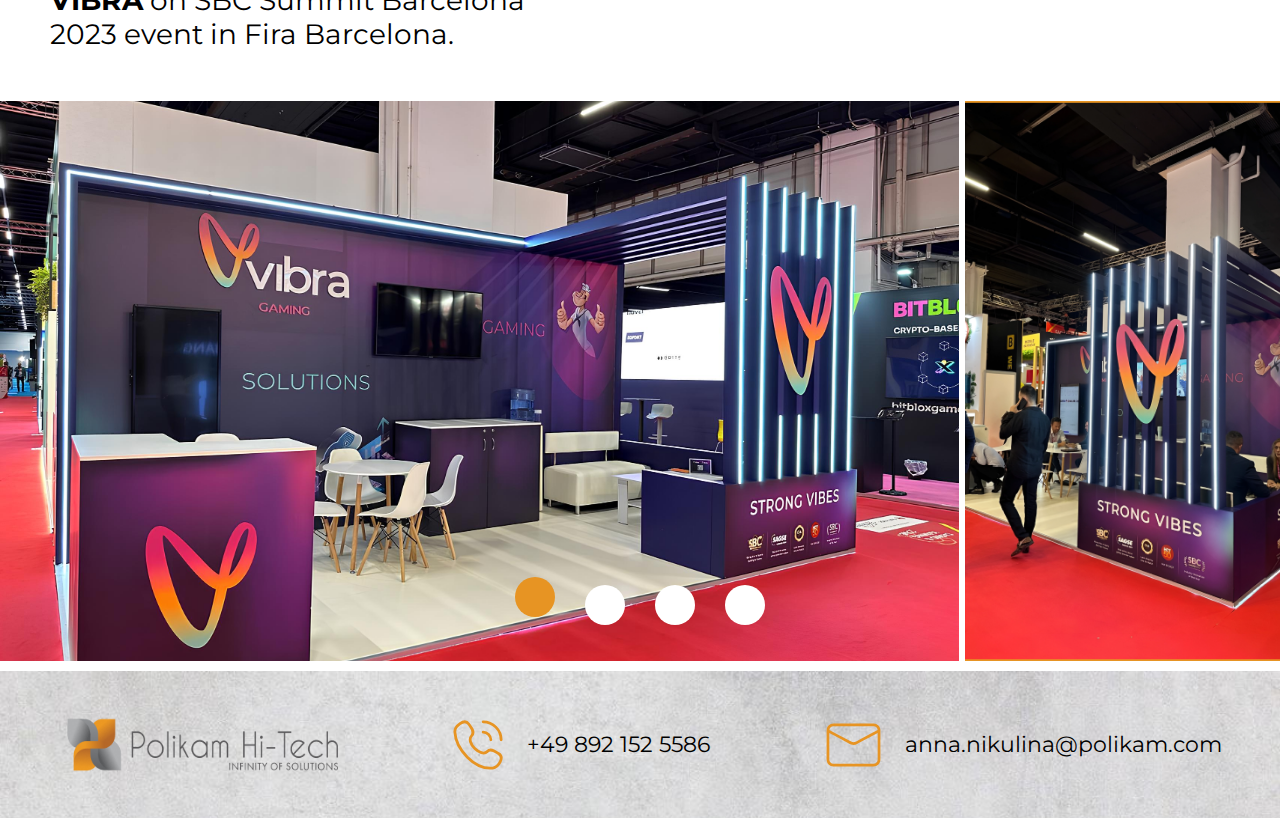
==== commit 0702f227: "done" ====
--- a/index.html
+++ b/index.html
@@ -116,15 +116,15 @@
             </section>
             <section class="experience ">
                 <div class="experience__wrap container">
-                <!-- <div class="experience__main--text">Our invaluable experience: <p class="experience__second--text"><b>VIBRA</b> on SBC Summit Barcelona <p class="experience__third--text">2023 event in Fira Barcelona.</p></p></div> -->
+                <div class="experience__main--text">Our invaluable experience: </div>
                 <div class="logo__experience"><img src="./images/logo_polikam.png" alt="logo"></div>
             </div>
             <div class="container_1">
               <div class="slider-wrapper">
                 <div class="sliders">
                   <div class="sliders_block" id="slide-1">
-                    <div>
-                      <p>VIBRA on SBC Summit Barcelona 2023 event in Fira Barcelona.</p>
+                    <div class="experience__text">
+                      <p class="experience__second--text"><b>VIBRA</b> on SBC Summit Barcelona <p class="experience__third--text">2023 event in Fira Barcelona.</p></p>
                     </div>
           
                     <div class="slide">
@@ -139,8 +139,8 @@
                   </div>
           
                   <div class="sliders_block" id="slide-2">
-                    <div>
-                      <p>STUDIO ZAPPRIANI on Light & Building 2022 event in Frankfurt am main.</p>
+                    <div class="experience__text">
+                      <p class="experience__second--text"><b>STUDIO ZAPPRIANI</b> on Light & Building <p class="experience__third--text">2022 event in Frankfurt am main.</p></p>
                     </div>
           
                     <div class="slide">
@@ -155,8 +155,8 @@
                   </div>
           
                   <div class="sliders_block" id="slide-3">
-                    <div>
-                      <p>BARBARABANG on SBC Summit Barcelona 2023 event in Fira Barcelona.</p>
+                    <div class="experience__text">
+                      <p class="experience__second--text"><b>BARBARABANG </b>on SBC Summit <p class="experience__third--text">Barcelona 2023 event in Fira Barcelona.</p></p>
                     </div>
           
                     <div class="slide">
@@ -171,8 +171,8 @@
                   </div>
           
                   <div class="sliders_block" id="slide-4">
-                    <div>
-                      <p>RENKLER on Exhibition Blechexpo Messe in Messe Stuttgart</p>
+                    <div class="experience__text">
+                      <p class="experience__second--text"><b>RENKLER</b> on Exhibition Blechexpo <p class="experience__third--text">Messe in Messe Stuttgart</p></p>
                     </div>
           
                     <div class="slide" id="slide-4">
@@ -188,7 +188,7 @@
                 </div>
           
                 <div class="controls">
-                  <a href="#slide-1"></a>
+                  <a href="#slide-1" class="active"></a>
                   <a href="#slide-2"></a>
                   <a href="#slide-3"></a>
                   <a href="#slide-4"></a>
@@ -220,5 +220,14 @@
                 >
               </li>
         </footer>
+        <script>
+          const items = document.querySelectorAll("div a");
+          items.forEach((item) => {
+            item.addEventListener("click", () => {
+              document.querySelector("a.active").classList.remove("active");
+              item.classList.add("active");
+            });
+          });
+        </script>
   </body>
 </html>
--- a/css/style.css
+++ b/css/style.css
@@ -512,7 +512,27 @@
 }
 .experience__main--text {
   font-weight: 600;
-  font-size: 58px;
+  font-size: 20px;
+}
+@media only screen and (min-width: 667px) and (max-width: 834px) {
+  .experience__main--text {
+    font-size: 28px;
+  }
+}
+@media only screen and (min-width: 834px) and (max-width: 1024px) {
+  .experience__main--text {
+    font-size: 38px;
+  }
+}
+@media only screen and (min-width: 1024px) and (max-width: 1540px) {
+  .experience__main--text {
+    font-size: 48px;
+  }
+}
+@media only screen and (min-width: 1540px) {
+  .experience__main--text {
+    font-size: 58px;
+  }
 }
 .experience__second--text {
   font-weight: 400;
@@ -544,7 +564,7 @@
   width: 70%;
 }
 .footer {
-  margin-top: 50px;
+  margin-top: 10px;
   background-image: url(../images/footer.png);
   background-size: 100%;
 }
@@ -1300,10 +1320,7 @@
   height: 40px;
   border-radius: 50%;
   background-color: white;
-  transition: 0.5;
-}
-.controls a:active {
-  color: #e79423;
+  transition: all 0.5s;
 }
 
 .img-1 {
@@ -1367,3 +1384,43 @@
     height: 640px;
   }
 }
+.controls a:hover {
+  box-sizing: border-box;
+  transform: scale(1.1);
+  border: solid 2px #e79423;
+}
+a.active {
+  background-color: #e79423;
+  transform: translateY(-20%);
+}
+.experience__text p {
+  padding-left: 20px;
+  font-size: 18px;
+}
+@media only screen and (min-width: 667px) and (max-width: 834px) {
+  .experience__text p {
+    padding-left: 25px;
+    font-size: 20px;
+  }
+}
+
+@media only screen and (min-width: 834px) and (max-width: 1024px) {
+  .experience__text p {
+    padding-left: 30px;
+    font-size: 24px;
+  }
+}
+
+@media only screen and (min-width: 1024px) and (max-width: 1540px) {
+  .experience__text p {
+    padding-left: 50px;
+    font-size: 28px;
+  }
+}
+
+@media only screen and (min-width: 1540px) and (max-width: 1920px) {
+  .experience__text p {
+    padding-left: 50px;
+    font-size: 36px;
+  }
+}
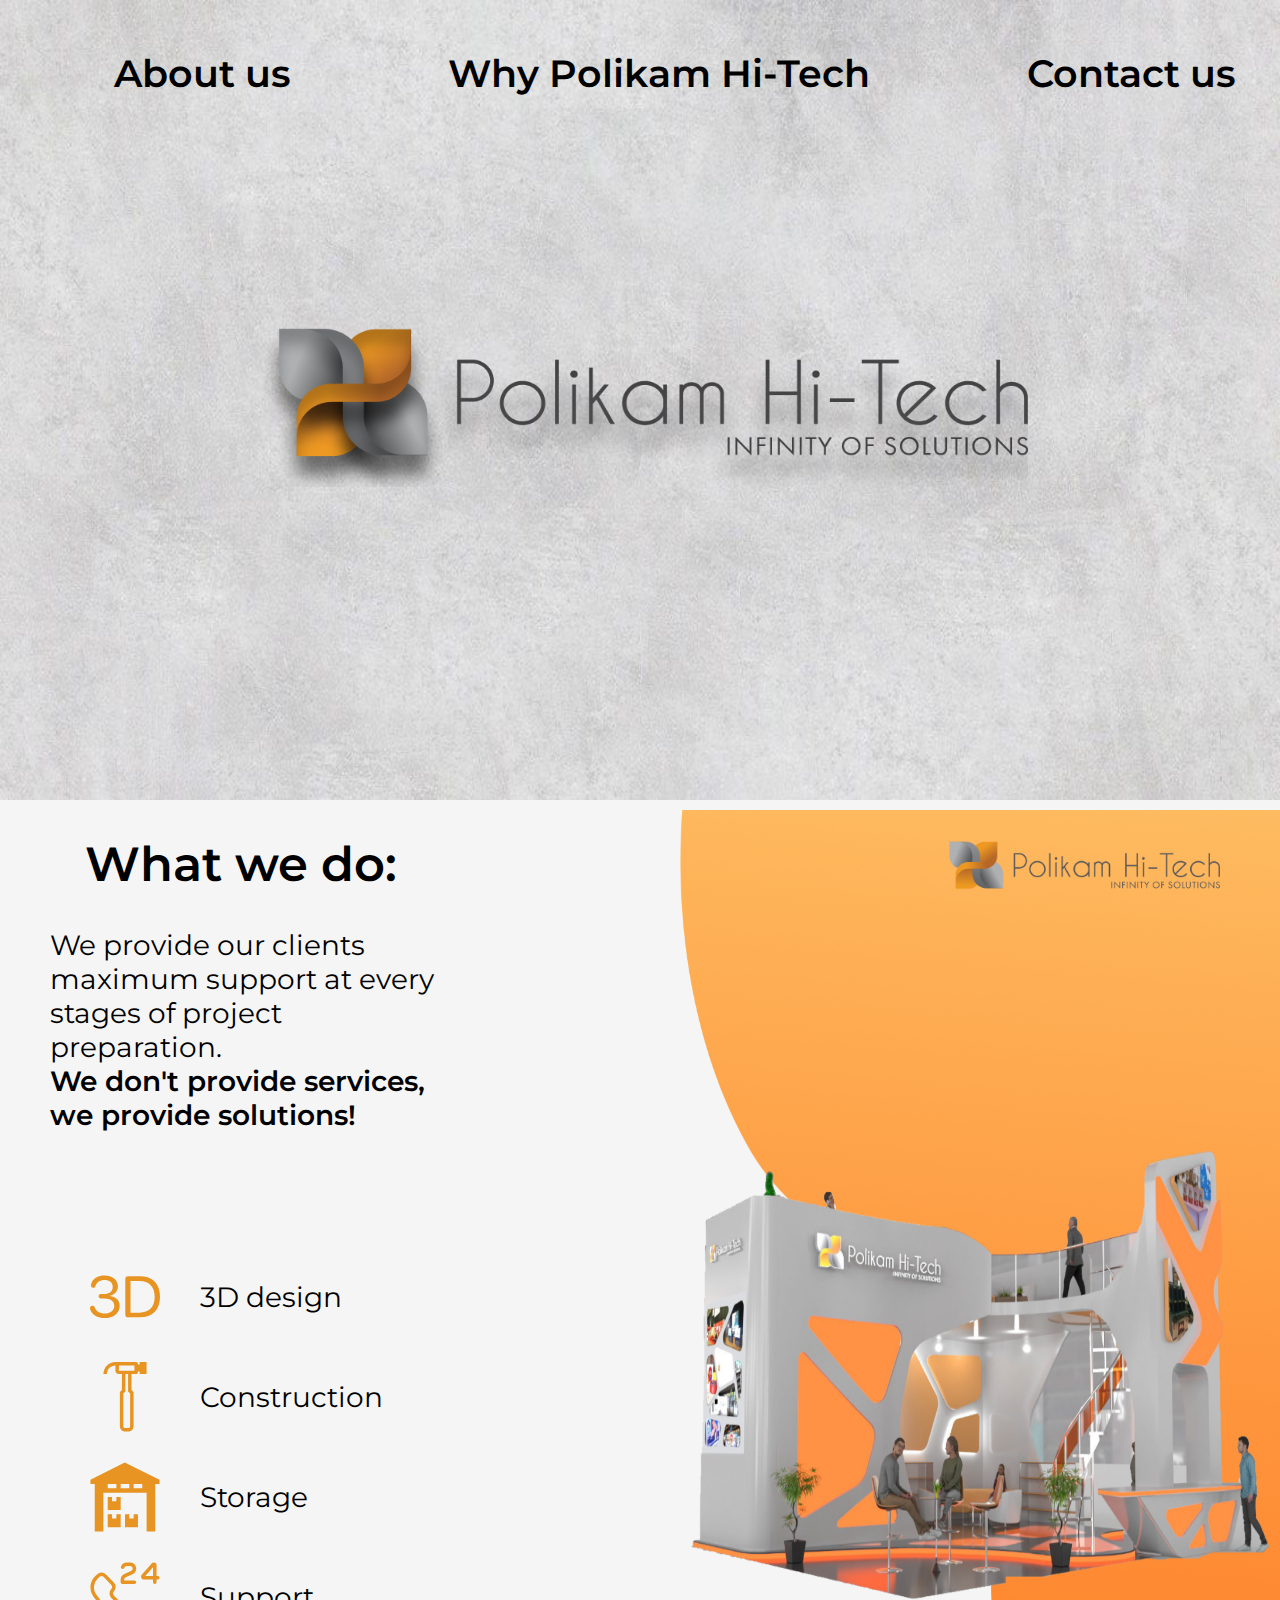
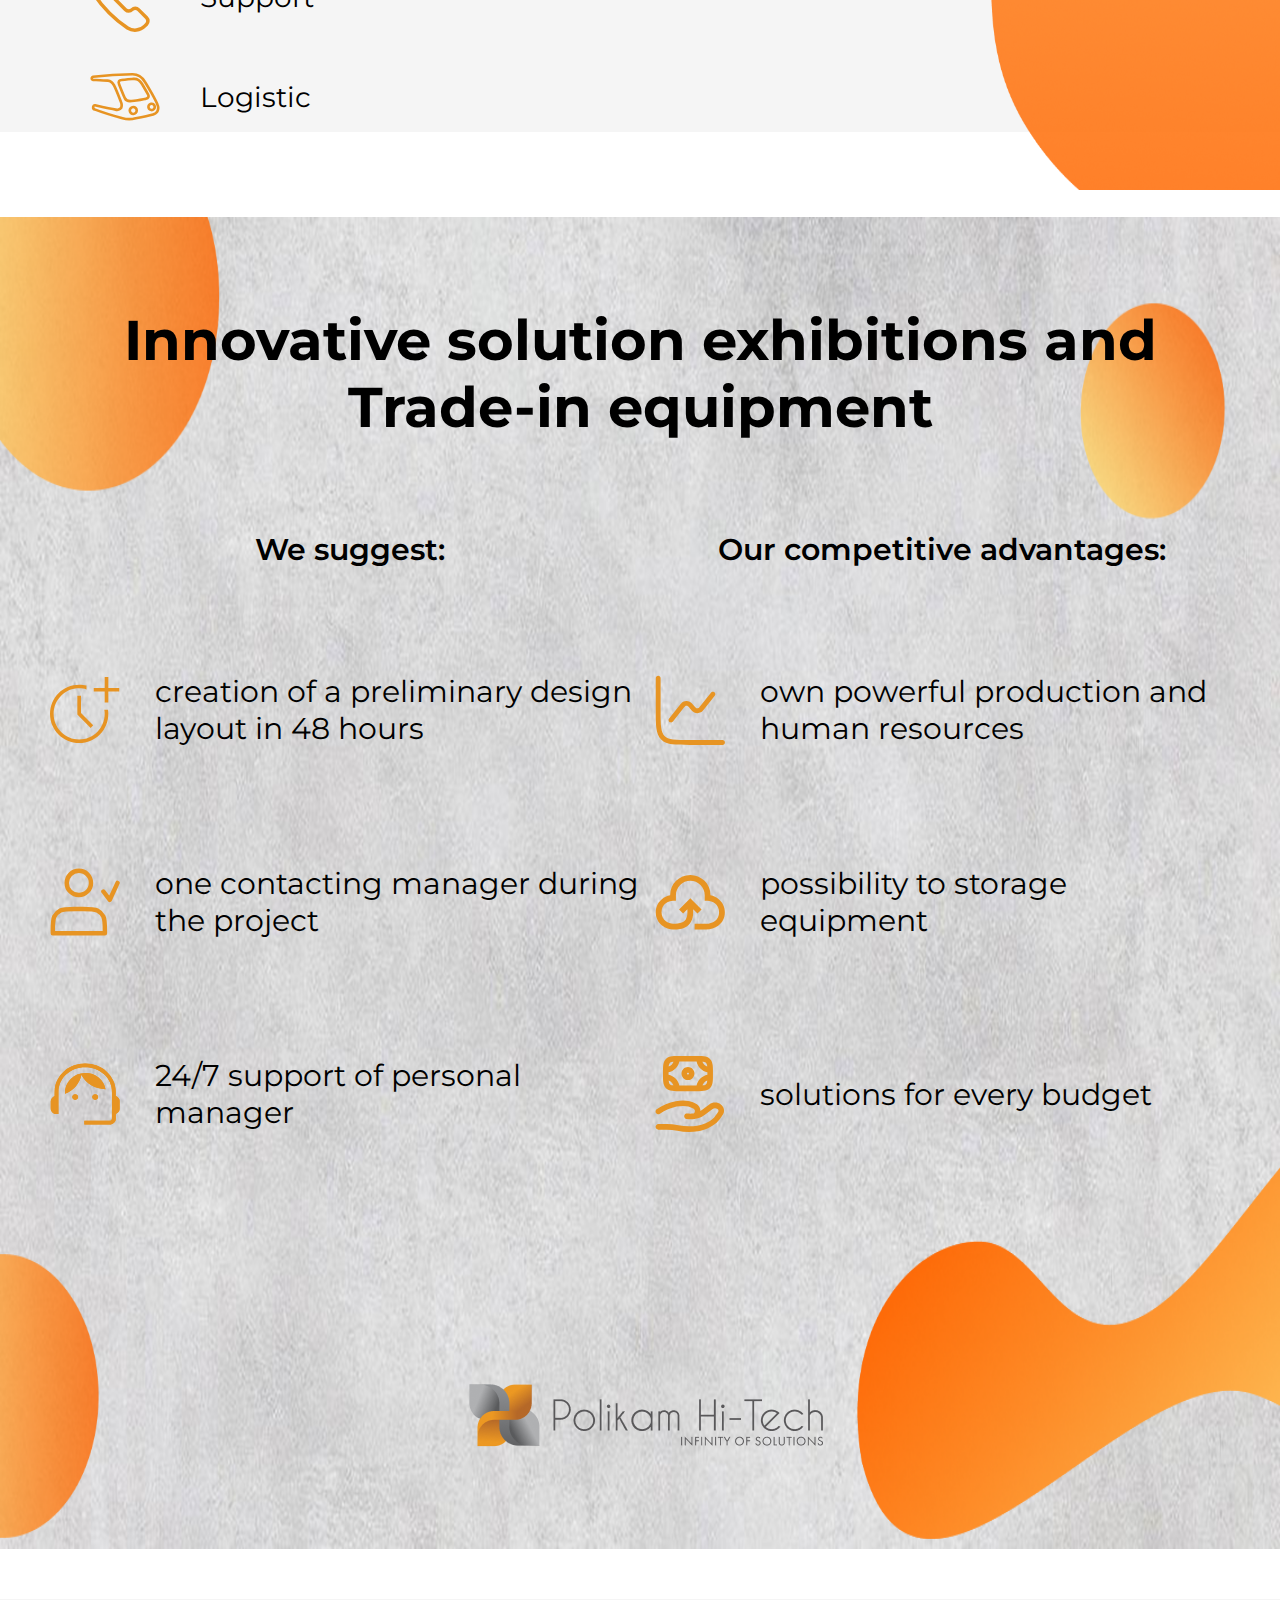
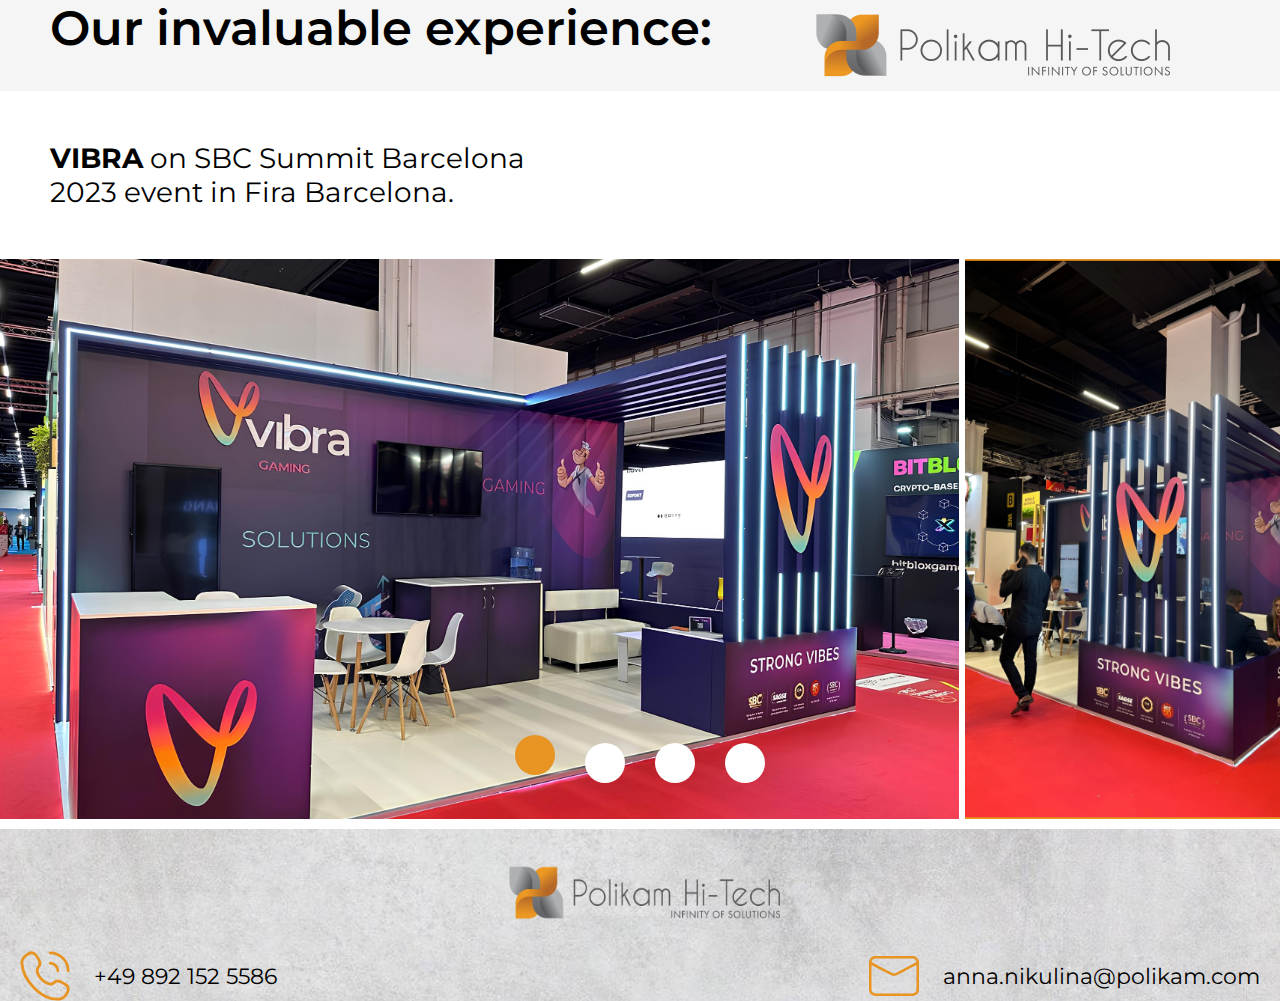
==== commit 07fdf682: "done" ====
--- a/index.html
+++ b/index.html
@@ -1,6 +1,9 @@
 <!DOCTYPE html>
 <html>
   <head>
+    <meta charset="UTF-8" />
+    <meta http-equiv="X-UA-Compatible" content="IE=edge" />
+    <meta name="viewport" content="width=device-width, initial-scale=1.0" />
     <link
       href="https://fonts.googleapis.com/css?family=Montserrat&display=swap"
       rel="stylesheet"
@@ -40,13 +43,13 @@
           </header>
           <main>
             <section class="what__we--do container">
-                <div class="test">
+                <!-- <div class="test"> -->
                 <h1 class="what__we--main-text">
                     What we do:
                 </h1>
                 <span class="what__we--text">We provide our clients maximum support at every stages of project preparation.
                     <p class="what__we--text2">We don't provide services, we provide solutions!</p></span>
-                </div>
+                <!-- </div> -->
                     <div class="container__icons">
                     <div class="icons">
                     <ul class="icons__list">
@@ -82,30 +85,30 @@
                     <div class="We__suggest">
                     <h2 class="suggest__main--text">We suggest:</h2>
                     <ul class="icons__list">
-                        <li class="icon__item--innovate-img"><img src="./images/timer.svg" alt="icon"></li>
+                        <li class="icon__item--innovate-img"><img src="./images/timer.svg" alt="icon" class="icons__img"></li>
                         <li class="icon__item--innovate"><span class="text__for--icons-innovate">creation of a preliminary design layout in 48 hours</span></li>
                 </ul>
                 <ul class="icons__list">
-                    <li class="icon__item--innovate-img"><img src="./images/man.svg" alt="icon"></li>
+                    <li class="icon__item--innovate-img"><img src="./images/man.svg" alt="icon" class="icons__img"></li>
                     <li class="icon__item--innovate"><span class="text__for--icons-innovate">one contacting manager during the project</span></li>
             </ul>
             <ul class="icons__list">
-                <li class="icon__item--innovate-img"><img src="./images/headphone.svg" alt="icon"></li>
+                <li class="icon__item--innovate-img"><img src="./images/headphone.svg" alt="icon" class="icons__img"></li>
                 <li class="icon__item--innovate"><span class="text__for--icons-innovate">24/7 support of personal manager</span></li>
         </ul>
                     </div>
                     <div class="Our__competitive">
                         <h2 class="suggest__main--text">Our competitive advantages:</h2>
                         <ul class="icons__list">
-                            <li class="icon__item--innovate-img"><img src="./images/chart.svg" alt="icon"></li>
+                            <li class="icon__item--innovate-img"><img src="./images/chart.svg" alt="icon" class="icons__img"></li>
                             <li class="icon__item--innovate"><span class="text__for--icons-innovate">own powerful production and human resources </span></li>
                     </ul>
                     <ul class="icons__list">
-                        <li class="icon__item--innovate-img"><img src="./images/cloud.svg" alt="icon"></li>
+                        <li class="icon__item--innovate-img"><img src="./images/cloud.svg" alt="icon" class="icons__img"></li>
                         <li class="icon__item--innovate"><span class="text__for--icons-innovate">possibility to storage equipment</span></li>
                 </ul>
                 <ul class="icons__list">
-                    <li class="icon__item--innovate-img"><img src="./images/money.svg" alt="icon"></li>
+                    <li class="icon__item--innovate-img"><img src="./images/money.svg" alt="icon" class="icons__img"></li>
                     <li class="icon__item--innovate"><span class="text__for--icons-innovate">solutions for every budget</span></li>
             </ul>
                     </div>
@@ -117,7 +120,7 @@
             <section class="experience ">
                 <div class="experience__wrap container">
                 <div class="experience__main--text">Our invaluable experience: </div>
-                <div class="logo__experience"><img src="./images/logo_polikam.png" alt="logo"></div>
+                <div class="logo__experience"><img src="./images/logo_polikam.png" alt="logo" class="logo__experience--footer-img"></div>
             </div>
             <div class="container_1">
               <div class="slider-wrapper">
@@ -202,23 +205,28 @@
             </section>
         </main>
         <footer class="footer">
-
-          <ul class="footer__list">
-            <li class="footer__iteam">
+          <div class="logo-wrapper">
+            <div class="footer__iteam">
               <a
                 href="./index.html"
                 ><div class="logo__footer"><img src="./images/logo_polikam.png" alt="logo" class="logo__footer--img"></div></a
               >
-            </li>
-            <li class="footer__iteam">
+            </div>
+          </div>
+
+          <ul class="footer__list">
+            <div class="footer__iteam">
               <a href="tel:+498921525586" class="footer__tel"
-                ><div class="footer__tel--icon"><img src="./images/phone.svg" alt="phone" width="50px" height="50px"><span class="footer__tel--text">+49 892 152 5586</span></div></a
-              ></li>
-              <li class="footer__iteam">
-                <a href="mailto:anna.nikulina@polikam.com" class="footer__mail"
-                  ><div class="footer__mail--icon"><img src="./images/mail.svg" alt="mail" width="55px" height="44px"><span class="footer__mail--text">anna.nikulina@polikam.com</span></div></a
-                >
-              </li>
+                ><div class="footer__tel--icon"><img src="./images/phone.svg" alt="phone" class="footer__icon"><span class="footer__tel--text">+49 892 152 5586</span></div>
+              </a>
+            </div>
+
+            <div class="footer__iteam">
+              <a href="mailto:anna.nikulina@polikam.com" class="footer__mail">
+                <div class="footer__mail--icon"><img src="./images/mail.svg" alt="mail" class="footer__icon"><span class="footer__mail--text">anna.nikulina@polikam.com</span></div>
+              </a>
+            </div>
+          </ul>
         </footer>
         <script>
           const items = document.querySelectorAll("div a");
--- a/css/style.css
+++ b/css/style.css
@@ -43,6 +43,7 @@
 
 .container__header {
   width: 100%;
+  height: 400px;
   margin: auto;
   background-size: 100% 100%;
   background-repeat: no-repeat;
@@ -73,12 +74,12 @@
   justify-content: center;
   align-items: center;
   align-content: center;
-  top: 30%;
+  top: 25%;
   position: relative;
 }
 .big__logo--img {
-  width: 475px;
-  height: 130px;
+  width: 350px;
+  height: 110px;
 }
 @media only screen and (min-width: 667px) and (max-width: 834px) {
   .big__logo--img {
@@ -110,9 +111,9 @@
   justify-content: space-around;
 }
 .menu__link--color {
-  font-size: 14px;
+  font-size: 12px;
   color: #000000;
-  font-weight: 500;
+  font-weight: 600;
   &:hover,
   &:focus {
     color: #e79423;
@@ -121,23 +122,52 @@
 @media only screen and (min-width: 667px) and (max-width: 834px) {
   .menu__link--color {
     font-weight: 600;
-    font-size: 14px;
+    font-size: 26px;
   }
 }
 @media only screen and (min-width: 834px) and (max-width: 1024px) {
   .menu__link--color {
     font-weight: 600;
-    font-size: 16px;
+    font-size: 30px;
   }
 }
 @media only screen and (min-width: 1024px) and (max-width: 1540px) {
   .menu__link--color {
-    font-size: 20px;
+    font-size: 38px;
   }
 }
 @media only screen and (min-width: 1540px) and (max-width: 1920px) {
   .menu__link--color {
-    font-size: 32px;
+    font-size: 48px;
+  }
+}
+.menu__nav--text {
+  font-size: 12px;
+  color: #000000;
+  font-weight: 600;
+  &:hover,
+  &:focus {
+    color: #e79423;
+  }
+}
+@media only screen and (min-width: 667px) and (max-width: 834px) {
+  .menu__nav--text {
+    font-size: 14px;
+  }
+}
+@media only screen and (min-width: 834px) and (max-width: 1024px) {
+  .menu__nav--text {
+    font-size: 18px;
+  }
+}
+@media only screen and (min-width: 1024px) and (max-width: 1540px) {
+  .menu__nav--text {
+    font-size: 22px;
+  }
+}
+@media only screen and (min-width: 1540px) and (max-width: 1920px) {
+  .menu__nav--text {
+    font-size: 34px;
   }
 }
 .what__we--do {
@@ -145,7 +175,7 @@
 .what__we--main-text {
   padding: 20px;
   font-weight: 600;
-  font-size: 32px;
+  font-size: 26px;
 }
 @media only screen and (min-width: 667px) and (max-width: 834px) {
   .what__we--main-text {
@@ -174,7 +204,7 @@
 .what__we--text {
   display: block;
   font-weight: 400;
-  font-size: 16px;
+  font-size: 14px;
 }
 @media only screen and (min-width: 667px) and (max-width: 834px) {
   .what__we--text {
@@ -197,11 +227,29 @@
 @media only screen and (min-width: 1540px) and (max-width: 1920px) {
   .what__we--text {
     font-size: 36px;
+    width: 570px;
   }
 }
 .what__we--text2 {
   font-weight: 600;
-  padding-bottom: 100px;
+}
+@media only screen and (min-width: 667px) and (max-width: 834px) {
+  .what__we--text2 {
+  }
+}
+@media only screen and (min-width: 834px) and (max-width: 1024px) {
+  .what__we--text2 {
+  }
+}
+@media only screen and (min-width: 1024px) and (max-width: 1540px) {
+  .what__we--text2 {
+    padding-bottom: 100px;
+  }
+}
+@media only screen and (min-width: 1540px) and (max-width: 1920px) {
+  .what__we--text2 {
+    padding-bottom: 100px;
+  }
 }
 .icons {
   display: flex;
@@ -213,31 +261,33 @@
   align-items: center;
 }
 .icon__item {
-}
-@media only screen and (min-width: 667px) and (max-width: 834px) {
+  padding-top: 15px;
+  padding-left: 5px;
+}
+@media only screen and (min-width: 667px) and (max-width: 834px) {
+  .icon__item {
+    padding-top: 20px;
+    padding-left: 30px;
+  }
+}
+@media only screen and (min-width: 834px) and (max-width: 1024px) {
+  .icon__item {
+    padding-top: 25px;
+    padding-left: 40px;
+  }
+}
+@media only screen and (min-width: 1024px) and (max-width: 1540px) {
+  .icon__item {
+    padding-top: 30px;
+    padding-left: 40px;
+  }
+}
+@media only screen and (min-width: 1540px) and (max-width: 1920px) {
   .icon__item {
     padding-top: 50px;
     padding-left: 60px;
   }
 }
-@media only screen and (min-width: 834px) and (max-width: 1024px) {
-  .icon__item {
-    padding-top: 25px;
-    padding-left: 40px;
-  }
-}
-@media only screen and (min-width: 1024px) and (max-width: 1540px) {
-  .icon__item {
-    padding-top: 30px;
-    padding-left: 40px;
-  }
-}
-@media only screen and (min-width: 1540px) and (max-width: 1920px) {
-  .icon__item {
-    padding-top: 50px;
-    padding-left: 60px;
-  }
-}
 .text__for--icons {
   font-weight: 400;
   font-size: 16px;
@@ -270,6 +320,7 @@
 }
 @media only screen and (min-width: 667px) and (max-width: 834px) {
   .hips__photo {
+    top: 463px;
   }
 }
 @media only screen and (min-width: 834px) and (max-width: 1024px) {
@@ -293,14 +344,14 @@
 }
 @media only screen and (min-width: 667px) and (max-width: 834px) {
   .hips__photo--img {
-    width: 450px;
+    width: 330px;
     height: 665px;
   }
 }
 @media only screen and (min-width: 834px) and (max-width: 1024px) {
   .hips__photo--img {
-    width: 580px;
-    height: 845px;
+    width: 455px;
+    height: 755px;
   }
 }
 @media only screen and (min-width: 1024px) and (max-width: 1540px) {
@@ -315,17 +366,18 @@
     height: 1117px;
   }
 }
-.test {
+/* .test {
   width: 700px;
-}
+} */
 .logo__polikam {
   position: absolute;
   z-index: 1;
+  right: 12px;
 }
 @media only screen and (min-width: 667px) and (max-width: 834px) {
   .logo__polikam {
-    right: 60px;
-    top: 850px;
+    right: 35px;
+    top: 488px;
   }
 }
 @media only screen and (min-width: 834px) and (max-width: 1024px) {
@@ -348,20 +400,20 @@
 }
 .polikam__img {
   position: absolute;
-  right: 15px;
-  top: 1550px;
+  right: 7px;
+  top: 670px;
   z-index: 1;
 }
 @media only screen and (min-width: 667px) and (max-width: 834px) {
   .polikam__img {
-    right: 15px;
-    top: 1000px;
+    right: 10px;
+    top: 640px;
   }
 }
 @media only screen and (min-width: 834px) and (max-width: 1024px) {
   .polikam__img {
     right: 20px;
-    top: 950px;
+    top: 880px;
   }
 }
 @media only screen and (min-width: 1024px) and (max-width: 1540px) {
@@ -387,8 +439,8 @@
   text-align: center;
   line-height: 67.05px;
   font-weight: 600;
-  font-size: 20px;
-  padding-top: 60px;
+  font-size: 16px;
+  padding-top: 30px;
 }
 @media only screen and (min-width: 667px) and (max-width: 834px) {
   .innovative__main--text {
@@ -417,7 +469,28 @@
 .to__wrap--innovative {
   display: flex;
   justify-content: space-around;
-  padding-top: 100px;
+  align-items: center;
+  padding-top: 25px;
+}
+@media only screen and (min-width: 667px) and (max-width: 834px) {
+  .to__wrap--innovative {
+    padding-top: 40px;
+  }
+}
+@media only screen and (min-width: 834px) and (max-width: 1024px) {
+  .to__wrap--innovative {
+    padding-top: 60px;
+  }
+}
+@media only screen and (min-width: 1024px) and (max-width: 1540px) {
+  .to__wrap--innovative {
+    padding-top: 90px;
+  }
+}
+@media only screen and (min-width: 1540px) {
+  .to__wrap--innovative {
+    padding-top: 100px;
+  }
 }
 .suggest__main--text {
   font-weight: 600;
@@ -553,7 +626,27 @@
   display: flex;
   align-content: center;
   align-items: center;
-  padding-right: 60px;
+  padding-left: 10px;
+}
+@media only screen and (min-width: 667px) and (max-width: 834px) {
+  .logo__experience {
+    padding-right: 40px;
+  }
+}
+@media only screen and (min-width: 834px) and (max-width: 1024px) {
+  .logo__experience {
+    padding-right: 40px;
+  }
+}
+@media only screen and (min-width: 1024px) and (max-width: 1540px) {
+  .logo__experience {
+    padding-right: 60px;
+  }
+}
+@media only screen and (min-width: 1540px) {
+  .logo__experience {
+    padding-right: 60px;
+  }
 }
 .exhibition__img {
   display: flex;
@@ -567,42 +660,64 @@
   margin-top: 10px;
   background-image: url(../images/footer.png);
   background-size: 100%;
+  background-repeat: no-repeat;
 }
 .footer__list {
   display: flex;
   flex-direction: row;
-  justify-content: space-around;
+  justify-content: space-between;
   align-items: center;
-  padding-top: 35px;
-  padding-bottom: 35px;
+  padding-top: 20px;
+  padding-left: 20px;
+  padding-right: 20px;
 }
 .logo__footer--img {
   width: 180px;
   height: 60px;
 }
+.footer__icon {
+  width: 20px;
+  height: 20px;
+}
 @media only screen and (min-width: 667px) and (max-width: 834px) {
   .logo__footer--img {
     width: 220px;
     height: 66px;
   }
+  .footer__icon {
+    width: 30px;
+    height: 30px;
+  }
 }
 @media only screen and (min-width: 834px) and (max-width: 1024px) {
   .logo__footer--img {
     width: 250px;
     height: 74px;
   }
+  .footer__icon {
+    width: 40px;
+    height: 40px;
+  }
 }
 @media only screen and (min-width: 1024px) and (max-width: 1540px) {
   .logo__footer--img {
     width: 280px;
     height: 77px;
   }
+  .footer__icon {
+    width: 50px;
+    height: 50px;
+  }
 }
 @media only screen and (min-width: 1540px) and (max-width: 1920px) {
   .logo__footer--img {
     width: 322px;
     height: 81px;
   }
+  .footer__icon {
+    width: 60px;
+    height: 60px;
+  }
 }
 .footer__mail--icon {
   display: flex;
@@ -615,7 +730,9 @@
   align-items: center;
 }
 .footer__tel--text {
+  padding-left: 10px;
   font-weight: 400;
+  font-size: 12px;
   color: #000000;
 }
 @media only screen and (min-width: 667px) and (max-width: 834px) {
@@ -643,34 +760,37 @@
   }
 }
 .footer__mail--text {
-  padding-left: 30px;
+  padding-left: 10px;
   font-weight: 400;
-  font-size: 36px;
+  font-size: 12px;
   color: #000000;
 }
-@media only screen and (min-width: 667px) and (max-width: 834px) {
+@media only screen and (min-width: 665px) {
   .footer__mail--text {
     padding-left: 15px;
     font-size: 16px;
   }
 }
-@media only screen and (min-width: 834px) and (max-width: 1024px) {
+@media only screen and (min-width: 835px) {
   .footer__mail--text {
     padding-left: 18px;
     font-size: 18px;
   }
 }
-@media only screen and (min-width: 1024px) and (max-width: 1540px) {
+@media only screen and (min-width: 1025px) {
   .footer__mail--text {
     padding-left: 24px;
     font-size: 22px;
   }
 }
-@media only screen and (min-width: 1540px) and (max-width: 1920px) {
+@media only screen and (min-width: 1540px) {
   .footer__mail--text {
     padding-left: 30px;
     font-size: 36px;
   }
+}
+.container__header--second header {
+  padding: 10px;
 }
 .container__header--second {
   padding-top: 23px;
@@ -681,6 +801,26 @@
   align-items: center;
   background-image: url(../images/footer.png);
 }
+@media only screen and (min-width: 667px) and (max-width: 834px) {
+  .menu__nav--item {
+    padding-left: 30px;
+  }
+}
+@media only screen and (min-width: 834px) and (max-width: 1024px) {
+  .menu__nav--item {
+    padding-left: 50px;
+  }
+}
+@media only screen and (min-width: 1024px) and (max-width: 1540px) {
+  .menu__nav--item {
+    padding-left: 70px;
+  }
+}
+@media only screen and (min-width: 1540px) and (max-width: 1920px) {
+  .menu__nav--item {
+    padding-left: 100px;
+  }
+}
 .menu__nav--item {
   padding-left: 30px;
 }
@@ -706,29 +846,40 @@
 }
 .menu__nav--list-second {
   display: flex;
-  flex-direction: row;
-  align-items: center;
+  flex-direction: column;
+  gap: 5px;
+}
+@media only screen and (min-width: 667px) {
+  .menu__nav--list-second {
+    flex-direction: row;
+    align-items: center;
+  }
 }
 
 .why__polikam--section {
-  padding-top: 90px;
+  padding-top: 50px;
+}
+@media only screen and (min-width: 834px) and (max-width: 1024px) {
+  .why__polikam--section {
+    padding-top: 90px;
+  }
 }
 .why__main--text {
   display: flex;
   justify-content: center;
-  font-size: 36px;
+  font-size: 26px;
   font-weight: 600;
   padding-bottom: 30px;
 }
 @media only screen and (min-width: 667px) and (max-width: 834px) {
   .why__main--text {
-    font-size: 40px;
+    font-size: 32px;
     padding-bottom: 50px;
   }
 }
 @media only screen and (min-width: 834px) and (max-width: 1024px) {
   .why__main--text {
-    font-size: 48px;
+    font-size: 45px;
     padding-bottom: 65px;
   }
 }
@@ -744,15 +895,60 @@
     padding-bottom: 116px;
   }
 }
+@media only screen and (min-width: 1540px) and (max-width: 1920px) {
+  .why__main--text {
+    font-size: 64px;
+    padding-bottom: 116px;
+  }
+}
 .why__polikam--list {
-  margin-left: 186px;
-  margin-right: 186px;
+  margin: 0 30px;
+}
+@media only screen and (min-width: 667px) and (max-width: 834px) {
+  .why__polikam--list {
+    margin: 0 40px;
+  }
+}
+@media only screen and (min-width: 834px) and (max-width: 1024px) {
+  .why__polikam--list {
+    margin: 0 60px;
+  }
+}
+@media only screen and (min-width: 1024px) and (max-width: 1540px) {
+  .why__polikam--list {
+    margin: 0 70px;
+  }
+}
+@media only screen and (min-width: 1540px) and (max-width: 1920px) {
+  .why__polikam--list {
+    margin: 0 100px;
+  }
 }
 .why__polikam--item {
   display: flex;
   flex-direction: row;
-  padding-bottom: 90px;
+  padding-bottom: 30px;
   align-items: center;
+}
+@media only screen and (min-width: 667px) and (max-width: 834px) {
+  .why__polikam--item {
+    margin: 0 40px;
+  }
+}
+@media only screen and (min-width: 834px) and (max-width: 1024px) {
+  .why__polikam--item {
+    margin: 0 60px;
+  }
+}
+@media only screen and (min-width: 1024px) and (max-width: 1540px) {
+  .why__polikam--item {
+    margin: 0 70px;
+  }
+}
+@media only screen and (min-width: 1540px) and (max-width: 1920px) {
+  .why__polikam--item {
+    margin: 0 100px;
+  }
 }
 .why__polikam--item:last-child {
   padding-bottom: 0;
@@ -845,11 +1041,35 @@
 }
 .provide__list {
   display: flex;
-  flex-direction: row;
+  flex-wrap: wrap;
   align-items: center;
+  justify-content: center;
+  gap: 10px;
+}
+@media only screen and (min-width: 667px) {
+  .provide__list {
+    flex-direction: row;
+    flex-wrap: nowrap;
+    align-items: center;
+  }
+}
+@media only screen and (min-width: 834px) and (max-width: 1024px) {
+  .provide__list {
+    flex-direction: row;
+  }
+}
+@media only screen and (min-width: 1024px) and (max-width: 1540px) {
+  .provide__list {
+    flex-direction: row;
+  }
+}
+@media only screen and (min-width: 1540px) and (max-width: 1920px) {
+  .provide__list {
+    flex-direction: row;
+  }
 }
 .provide__item--text {
-  width: 180px;
+  width: 600px;
 }
 @media only screen and (min-width: 667px) and (max-width: 834px) {
   .provide__item--text {
@@ -902,14 +1122,14 @@
 }
 .icon__map {
   margin-right: 47px;
-  width: 50px;
-  height: 32px;
+  width: 100px;
+  height: 60px;
 }
 @media only screen and (min-width: 667px) and (max-width: 834px) {
   .icon__map {
     margin-right: 24px;
-    width: 50px;
-    height: 32px;
+    width: 100px;
+    height: 60px;
   }
 }
 @media only screen and (min-width: 834px) and (max-width: 1024px) {
@@ -983,9 +1203,16 @@
 }
 .our__team--list {
   display: flex;
-  flex-direction: row;
-  justify-content: space-around;
+  flex-wrap: wrap;
+  align-items: baseline;
+  justify-content: center;
   padding-top: 60px;
+  gap: 20px;
+}
+@media only screen and (min-width: 1024px) {
+  .our__team--list {
+    justify-content: space-around;
+  }
 }
 .our__team--item {
   display: flex;
@@ -1048,7 +1275,6 @@
 .contact__us--text {
   font-weight: 600;
   padding-top: 20px;
-  padding-bottom: 25px;
   font-size: 38px;
   display: flex;
   justify-content: center;
@@ -1113,10 +1339,11 @@
   }
 }
 .logo_polikam--header-img {
+  width: 140px;
 }
 @media only screen and (min-width: 667px) and (max-width: 834px) {
   .logo_polikam--header-img {
-    width: 180px;
+    width: 160px;
   }
 }
 @media only screen and (min-width: 834px) and (max-width: 1024px) {
@@ -1163,12 +1390,12 @@
   }
 }
 .world__map--img {
-  width: 375px;
+  width: 300px;
   height: 280px;
 }
 @media only screen and (min-width: 667px) and (max-width: 834px) {
   .world__map--img {
-    width: 520px;
+    width: 460px;
     height: 380px;
   }
 }
@@ -1186,7 +1413,7 @@
 }
 @media only screen and (min-width: 1540px) and (max-width: 1920px) {
   .world__map--img {
-    width: 1108px;
+    width: 900px;
     height: 787px;
   }
 }
@@ -1219,12 +1446,12 @@
   }
 }
 .logo__polikam--img {
-  width: 200px;
-  height: 45px;
+  width: 115px;
+  height: 35px;
 }
 @media only screen and (min-width: 667px) and (max-width: 834px) {
   .logo__polikam--img {
-    width: 220px;
+    width: 180px;
     height: 50px;
   }
 }
@@ -1247,18 +1474,18 @@
   }
 }
 .img__3d {
-  width: 992px;
-  height: 557px;
+  width: 150px;
+  height: 120px;
 }
 @media only screen and (min-width: 667px) and (max-width: 834px) {
   .img__3d {
-    width: 992px;
-    height: 557px;
+    width: 370px;
+    height: 300px;
   }
 }
 @media only screen and (min-width: 834px) and (max-width: 1024px) {
   .img__3d {
-    width: 570px;
+    width: 460px;
     height: 370px;
   }
 }
@@ -1424,3 +1651,73 @@
     font-size: 36px;
   }
 }
+.logo__experience--footer-img {
+  width: 180px;
+  height: 50px;
+}
+@media only screen and (min-width: 667px) and (max-width: 834px) {
+  .logo__experience--footer-img {
+    width: 280px;
+    height: 82px;
+  }
+}
+
+@media only screen and (min-width: 834px) and (max-width: 1024px) {
+  .logo__experience--footer-img {
+    width: 310px;
+    height: 88px;
+  }
+}
+
+@media only screen and (min-width: 1024px) and (max-width: 1540px) {
+  .logo__experience--footer-img {
+    width: 366px;
+    height: 92px;
+  }
+}
+
+@media only screen and (min-width: 1540px) and (max-width: 1920px) {
+  .logo__experience--footer-img {
+    width: 366px;
+    height: 92px;
+  }
+}
+.icons__img {
+  width: 35px;
+  height: 65px;
+}
+@media only screen and (min-width: 667px) and (max-width: 834px) {
+  .icons__img {
+    width: 70px;
+    height: 130px;
+  }
+}
+
+@media only screen and (min-width: 834px) and (max-width: 1024px) {
+  .icons__img {
+    width: 70px;
+    height: 130px;
+  }
+}
+
+@media only screen and (min-width: 1024px) and (max-width: 1540px) {
+  .icons__img {
+    width: 70px;
+    height: 130px;
+  }
+}
+
+@media only screen and (min-width: 1540px) and (max-width: 1920px) {
+  .icons__img {
+    width: 70px;
+    height: 130px;
+  }
+}
+.Our__competitive {
+  padding-left: 5px;
+}
+.logo-wrapper {
+  display: flex;
+  justify-content: center;
+  padding-top: 25px;
+}
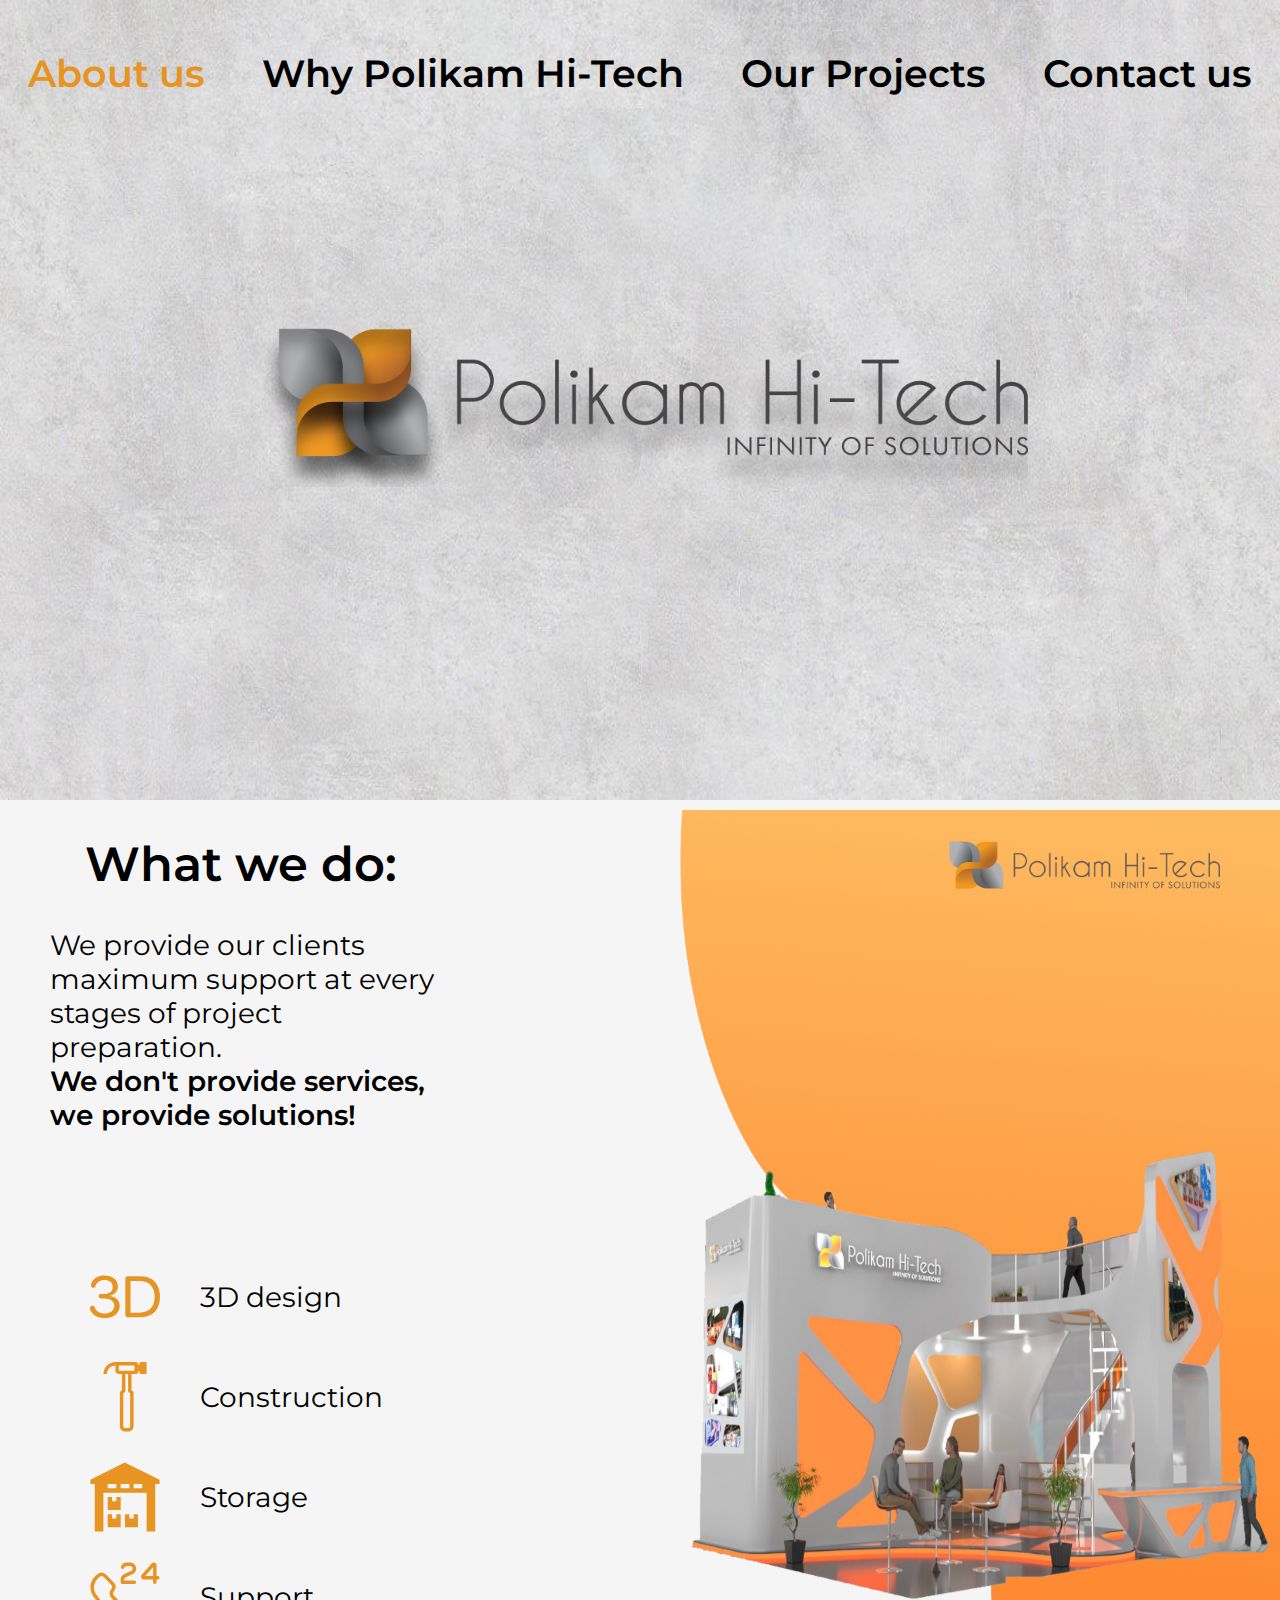
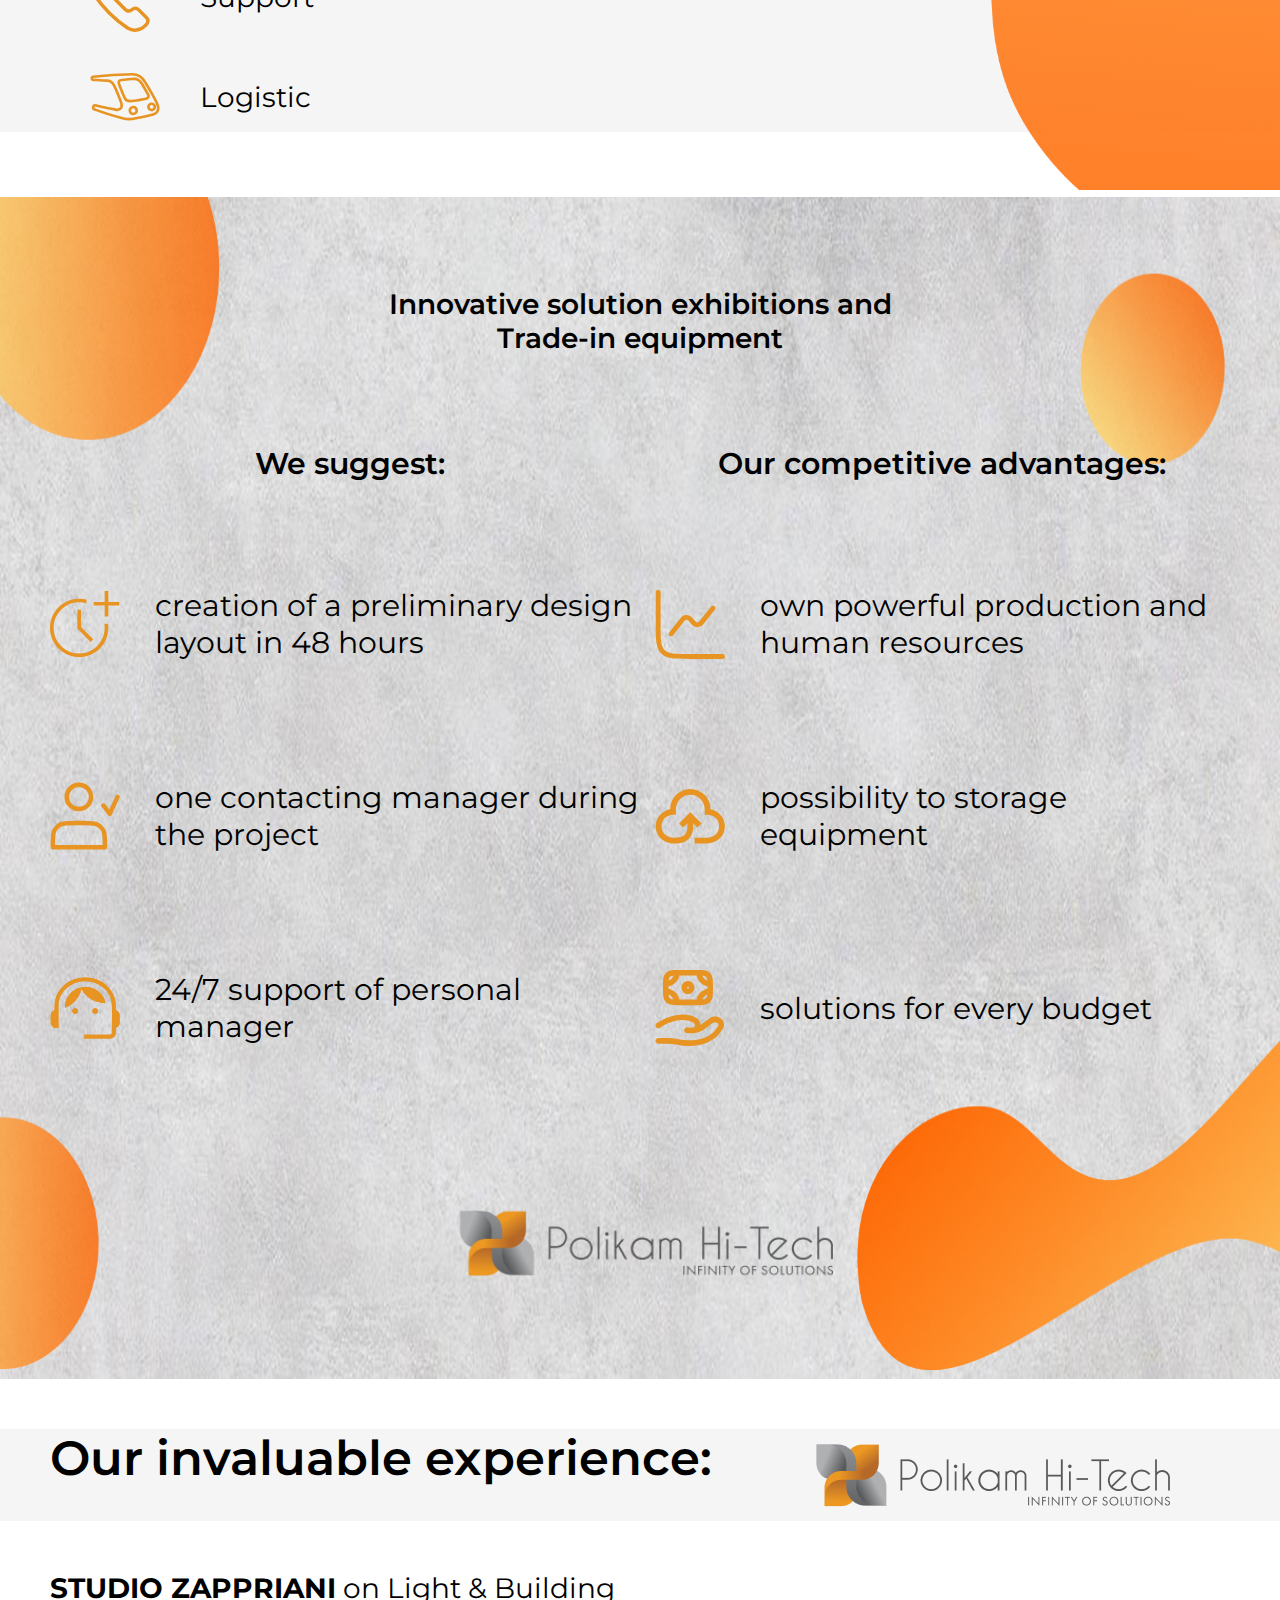
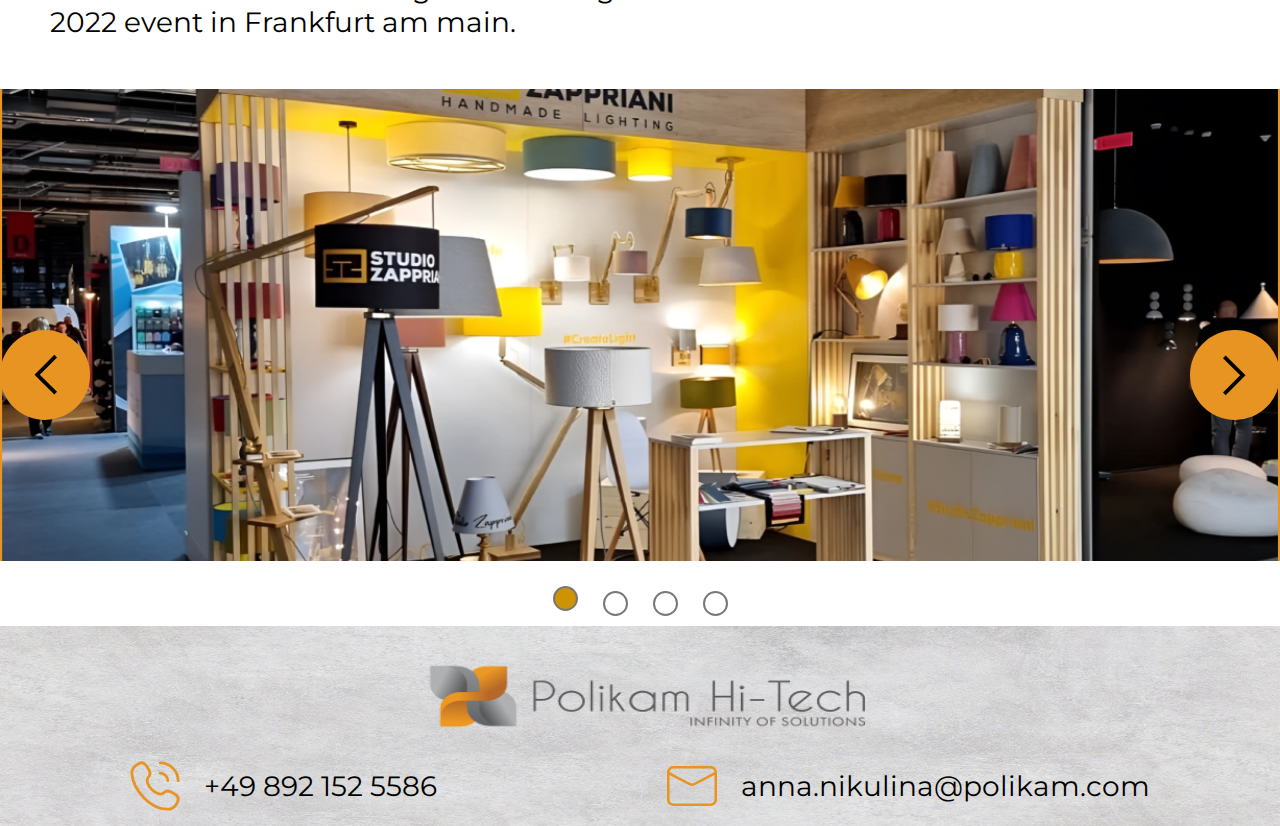
==== commit fa69ab0b: "fixed" ====
--- a/index.html
+++ b/index.html
@@ -20,17 +20,22 @@
             <div class="container__header">
             
               <ul class="menu__nav--list">
-                <li class="menu__nav--item">
+                <li class="menu__main--nav-item">
                   <a href="./index.html" class="menu__nav--link"
-                    ><span class="menu__link--color">About us</span></a
-                  >
-                </li>
-                <li class="menu__nav--item">
+                    ><span class="menu__link--color fixed__color">About us</span></a
+                  >
+                </li>
+                <li class="menu__main--nav-item">
                   <a href="./why__polikam.html" class="menu__nav--link"
                     ><span class="menu__link--color">Why Polikam Hi-Tech</span></a
                   >
                 </li>
-                <li class="menu__nav--item">
+                <li class="menu__main--nav-item">
+                  <a href="./projects.html" class="menu__nav--link"
+                    ><span class="menu__link--color">Our Projects</span></a
+                  >
+                </li>
+                <li class="menu__main--nav-item">
                   <a href="./contact.html" class="menu__nav--link"
                     ><span class="menu__link--color">Contact us</span></a
                   >
@@ -80,7 +85,7 @@
             </div>
             </section>
             <section class="innovative container" >
-                <div class="innovative__main--text"><h1>Innovative solution exhibitions and <p>Trade-in equipment</p></h1></div>
+                <div class="innovative__main--text">Innovative solution exhibitions and <p>Trade-in equipment</p></div>
                 <div class="to__wrap--innovative">
                     <div class="We__suggest">
                     <h2 class="suggest__main--text">We suggest:</h2>
@@ -114,10 +119,50 @@
                     </div>
                     
                 </div>
-                <div class="logo__innovate"><img src="./images/logo_polikam.png" alt="logo"></div>
+                <div class="logo__innovate"><img src="./images/logo_polikam.png" alt="logo" class="img__logo--innovate"></div>
                 
             </section>
             <section class="experience ">
+            <div class="experience__wrap container">
+              <div class="experience__main--text">Our invaluable experience: </div>
+              <div class="logo__experience"><img src="./images/logo_polikam.png" alt="logo" class="logo__experience--footer-img"></div>
+          </div>
+            <div id="slider-container">
+              <div id="top">
+                  <img src="./images/arrow.svg" alt="" class="arrow arrow-left">
+                  <div id="slider">
+                      <div class="slider-image block">
+                        <div class="experience__text">
+                          <p class="experience__second--text"><b>STUDIO ZAPPRIANI</b> on Light & Building <p class="experience__third--text">2022 event in Frankfurt am main.</p></p>
+                        </div>
+                      <img src="../images/Frame_30.png" alt="image" class="slider__img">
+                  </div>
+                  <div class="slider-image ">
+                    <div class="experience__text">
+                      <p class="experience__second--text"><b>BARBARABANG </b>on SBC Summit <p class="experience__third--text">Barcelona 2023 event in Fira Barcelona.</p></p>
+                    </div>
+                      <img src="../images/Frame_30_1.png" alt="image" class="slider__img">
+                  </div>
+                  <div class="slider-image">
+                    <div class="experience__text">
+                      <p class="experience__second--text"><b>RENKLER</b> on Exhibition Blechexpo <p class="experience__third--text">Messe in Messe Stuttgart</p></p>
+                    </div>
+                      <img src="../images/Frame_30_2.png" alt="image" class="slider__img">
+                  </div>
+                  <div class="slider-image ">
+                    <div class="experience__text">
+                      <p class="experience__second--text"><b>VIBRA</b> on SBC Summit Barcelona <p class="experience__third--text">2023 event in Fira Barcelona.</p></p>
+                    </div>
+                      <img src="../images/exhibition1.png" alt="image" class="slider__img">
+                  </div>
+                  </div>
+                  <img src="./images/arrow.svg" alt="" class="arrow arrow-right">
+              </div>
+              <div id="bottom"></div>
+          </div>
+        </section>
+          <script src="./first_slider.js"></script>
+            <!-- <section class="experience ">
                 <div class="experience__wrap container">
                 <div class="experience__main--text">Our invaluable experience: </div>
                 <div class="logo__experience"><img src="./images/logo_polikam.png" alt="logo" class="logo__experience--footer-img"></div>
@@ -198,11 +243,11 @@
                 </div>
               </div>
             </div>
-            <!-- <div class="exhibition__img">
+            <div class="exhibition__img">
                 <img src="./images/exhibition1.png" alt="exhibition" class="exhibition__img1">
                 <img src="./images/exhibition1_1.png" alt="exhibition" class="exhibition__img1_1"> 
             </div> -->
-            </section>
+            </section> 
         </main>
         <footer class="footer">
           <div class="logo-wrapper">
@@ -228,7 +273,7 @@
             </div>
           </ul>
         </footer>
-        <script>
+        <!-- <script>
           const items = document.querySelectorAll("div a");
           items.forEach((item) => {
             item.addEventListener("click", () => {
@@ -236,6 +281,6 @@
               item.classList.add("active");
             });
           });
-        </script>
+        </script> -->
   </body>
 </html>
--- a/css/style.css
+++ b/css/style.css
@@ -36,19 +36,54 @@
   width: 100%;
   margin-right: auto;
   margin-left: auto;
-  padding-left: 50px;
-  padding-right: 50px;
+
   background: rgba(245, 245, 245, 1);
 }
-
+@media only screen and (min-width: 320px) and (max-width: 480px) {
+  .container {
+    padding-left: 18px;
+    padding-right: 18px;
+  }
+}
+@media only screen and (min-width: 480px) and (max-width: 667px) {
+  .container {
+    padding-left: 22px;
+    padding-right: 22px;
+  }
+}
+@media only screen and (min-width: 667px) and (max-width: 834px) {
+  .container {
+    padding-left: 30px;
+    padding-right: 30px;
+  }
+}
+@media only screen and (min-width: 834px) {
+  .container {
+    padding-left: 50px;
+    padding-right: 50px;
+  }
+}
+.fixed__color {
+  color: #e79423;
+}
 .container__header {
   width: 100%;
-  height: 400px;
+  height: 280px;
   margin: auto;
   background-size: 100% 100%;
   background-repeat: no-repeat;
   background-image: url("../images/hero.png");
 }
+@media only screen and (min-width: 320px) and (max-width: 480px) {
+  .container__header {
+    height: 340px;
+  }
+}
+@media only screen and (min-width: 480px) and (max-width: 667px) {
+  .container__header {
+    height: 400px;
+  }
+}
 @media only screen and (min-width: 667px) and (max-width: 834px) {
   .container__header {
     height: 450px;
@@ -64,7 +99,7 @@
     height: 800px;
   }
 }
-@media only screen and (min-width: 1540px) and (max-width: 1920px) {
+@media only screen and (min-width: 1540px) {
   .container__header {
     height: 1176px;
   }
@@ -78,8 +113,20 @@
   position: relative;
 }
 .big__logo--img {
-  width: 350px;
-  height: 110px;
+  width: 240px;
+  height: 70px;
+}
+@media only screen and (min-width: 320px) and (max-width: 480px) {
+  .big__logo--img {
+    width: 260px;
+    height: 70px;
+  }
+}
+@media only screen and (min-width: 480px) and (max-width: 667px) {
+  .big__logo--img {
+    width: 350px;
+    height: 110px;
+  }
 }
 @media only screen and (min-width: 667px) and (max-width: 834px) {
   .big__logo--img {
@@ -99,7 +146,7 @@
     height: 190px;
   }
 }
-@media only screen and (min-width: 1540px) and (max-width: 1920px) {
+@media only screen and (min-width: 1540px) {
   .big__logo--img {
     width: 975px;
     height: 246px;
@@ -110,15 +157,29 @@
   display: flex;
   justify-content: space-around;
 }
+.menu__nav--link {
+  color: #000000;
+}
 .menu__link--color {
   font-size: 12px;
-  color: #000000;
   font-weight: 600;
   &:hover,
   &:focus {
     color: #e79423;
   }
 }
+@media only screen and (min-width: 320px) and (max-width: 480px) {
+  .menu__link--color {
+    font-weight: 600;
+    font-size: 12px;
+  }
+}
+@media only screen and (min-width: 480px) and (max-width: 667px) {
+  .menu__link--color {
+    font-weight: 600;
+    font-size: 20px;
+  }
+}
 @media only screen and (min-width: 667px) and (max-width: 834px) {
   .menu__link--color {
     font-weight: 600;
@@ -136,46 +197,67 @@
     font-size: 38px;
   }
 }
-@media only screen and (min-width: 1540px) and (max-width: 1920px) {
+@media only screen and (min-width: 1540px) {
   .menu__link--color {
     font-size: 48px;
   }
 }
 .menu__nav--text {
-  font-size: 12px;
-  color: #000000;
+  font-size: 8px;
   font-weight: 600;
   &:hover,
   &:focus {
     color: #e79423;
   }
 }
-@media only screen and (min-width: 667px) and (max-width: 834px) {
+@media only screen and (min-width: 320px) and (max-width: 480px) {
+  .menu__nav--text {
+    font-size: 10px;
+  }
+}
+@media only screen and (min-width: 480px) and (max-width: 667px) {
+  .menu__nav--text {
+    font-size: 12px;
+  }
+}
+@media only screen and (min-width: 667px) and (max-width: 834px) {
+  .menu__nav--text {
+    font-size: 13px;
+  }
+}
+@media only screen and (min-width: 834px) and (max-width: 1024px) {
   .menu__nav--text {
     font-size: 14px;
   }
 }
-@media only screen and (min-width: 834px) and (max-width: 1024px) {
+@media only screen and (min-width: 1024px) and (max-width: 1540px) {
   .menu__nav--text {
     font-size: 18px;
   }
 }
-@media only screen and (min-width: 1024px) and (max-width: 1540px) {
+@media only screen and (min-width: 1540px) {
   .menu__nav--text {
-    font-size: 22px;
-  }
-}
-@media only screen and (min-width: 1540px) and (max-width: 1920px) {
-  .menu__nav--text {
-    font-size: 34px;
+    font-size: 28px;
   }
 }
 .what__we--do {
 }
 .what__we--main-text {
-  padding: 20px;
+  padding: 10px;
   font-weight: 600;
-  font-size: 26px;
+  font-size: 18px;
+}
+@media only screen and (min-width: 320px) and (max-width: 480px) {
+  .what__we--main-text {
+    padding: 14px;
+    font-size: 20px;
+  }
+}
+@media only screen and (min-width: 480px) and (max-width: 667px) {
+  .what__we--main-text {
+    padding: 18px;
+    font-size: 26px;
+  }
 }
 @media only screen and (min-width: 667px) and (max-width: 834px) {
   .what__we--main-text {
@@ -195,7 +277,7 @@
     font-size: 48px;
   }
 }
-@media only screen and (min-width: 1540px) and (max-width: 1920px) {
+@media only screen and (min-width: 1540px) {
   .what__we--main-text {
     padding: 50px;
     font-size: 64px;
@@ -206,6 +288,19 @@
   font-weight: 400;
   font-size: 14px;
 }
+@media only screen and (min-width: 320px) and (max-width: 480px) {
+  .what__we--text {
+    font-size: 12px;
+    width: 0 auto;
+    height: 54px;
+  }
+}
+@media only screen and (min-width: 480px) and (max-width: 667px) {
+  .what__we--text {
+    font-size: 16px;
+    width: 0 auto;
+  }
+}
 @media only screen and (min-width: 667px) and (max-width: 834px) {
   .what__we--text {
     font-size: 18px;
@@ -224,7 +319,7 @@
     width: 400px;
   }
 }
-@media only screen and (min-width: 1540px) and (max-width: 1920px) {
+@media only screen and (min-width: 1540px) {
   .what__we--text {
     font-size: 36px;
     width: 570px;
@@ -246,7 +341,7 @@
     padding-bottom: 100px;
   }
 }
-@media only screen and (min-width: 1540px) and (max-width: 1920px) {
+@media only screen and (min-width: 1540px) {
   .what__we--text2 {
     padding-bottom: 100px;
   }
@@ -282,7 +377,7 @@
     padding-left: 40px;
   }
 }
-@media only screen and (min-width: 1540px) and (max-width: 1920px) {
+@media only screen and (min-width: 1540px) {
   .icon__item {
     padding-top: 50px;
     padding-left: 60px;
@@ -307,7 +402,7 @@
     font-size: 28px;
   }
 }
-@media only screen and (min-width: 1540px) and (max-width: 1920px) {
+@media only screen and (min-width: 1540px) {
   .text__for--icons {
     font-size: 36px;
   }
@@ -317,6 +412,17 @@
 .hips__photo {
   position: absolute;
   right: 0;
+  top: 383px;
+}
+@media only screen and (min-width: 320px) and (max-width: 480px) {
+  .hips__photo {
+    top: 445px;
+  }
+}
+@media only screen and (min-width: 480px) and (max-width: 667px) {
+  .hips__photo {
+    top: 525px;
+  }
 }
 @media only screen and (min-width: 667px) and (max-width: 834px) {
   .hips__photo {
@@ -333,25 +439,37 @@
     top: 810px;
   }
 }
-@media only screen and (min-width: 1540px) and (max-width: 1920px) {
+@media only screen and (min-width: 1540px) {
   .hips__photo {
     top: 1175px;
   }
 }
 .hips__photo--img {
   width: 130px;
-  height: 375px;
+  height: 335px;
+}
+@media only screen and (min-width: 320px) and (max-width: 480px) {
+  .hips__photo--img {
+    width: 130px;
+    height: 225px;
+  }
+}
+@media only screen and (min-width: 480px) and (max-width: 667px) {
+  .hips__photo--img {
+    width: 220px;
+    height: 275px;
+  }
 }
 @media only screen and (min-width: 667px) and (max-width: 834px) {
   .hips__photo--img {
     width: 330px;
-    height: 665px;
+    height: 545px;
   }
 }
 @media only screen and (min-width: 834px) and (max-width: 1024px) {
   .hips__photo--img {
     width: 455px;
-    height: 755px;
+    height: 683px;
   }
 }
 @media only screen and (min-width: 1024px) and (max-width: 1540px) {
@@ -360,10 +478,10 @@
     height: 980px;
   }
 }
-@media only screen and (min-width: 1540px) and (max-width: 1920px) {
+@media only screen and (min-width: 1540px) {
   .hips__photo--img {
     width: 908px;
-    height: 1117px;
+    height: 1150px;
   }
 }
 /* .test {
@@ -392,7 +510,7 @@
     top: 830px;
   }
 }
-@media only screen and (min-width: 1540px) and (max-width: 1920px) {
+@media only screen and (min-width: 1540px) {
   .logo__polikam {
     right: 60px;
     top: 1225px;
@@ -401,8 +519,20 @@
 .polikam__img {
   position: absolute;
   right: 7px;
-  top: 670px;
+  top: 500px;
   z-index: 1;
+}
+@media only screen and (min-width: 320px) and (max-width: 480px) {
+  .polikam__img {
+    right: 10px;
+    top: 520px;
+  }
+}
+@media only screen and (min-width: 480px) and (max-width: 667px) {
+  .polikam__img {
+    right: 10px;
+    top: 590px;
+  }
 }
 @media only screen and (min-width: 667px) and (max-width: 834px) {
   .polikam__img {
@@ -422,7 +552,7 @@
     top: 1150px;
   }
 }
-@media only screen and (min-width: 1540px) and (max-width: 1920px) {
+@media only screen and (min-width: 1540px) {
   .polikam__img {
     right: 60px;
     top: 1550px;
@@ -437,11 +567,23 @@
   display: flex;
   justify-content: center;
   text-align: center;
-  line-height: 67.05px;
+  flex-direction: column;
   font-weight: 600;
   font-size: 16px;
   padding-top: 30px;
 }
+@media only screen and (min-width: 320px) and (max-width: 480px) {
+  .innovative__main--text {
+    font-size: 20px;
+    padding-top: 40px;
+  }
+}
+@media only screen and (min-width: 480px) and (max-width: 667px) {
+  .innovative__main--text {
+    font-size: 20px;
+    padding-top: 50px;
+  }
+}
 @media only screen and (min-width: 667px) and (max-width: 834px) {
   .innovative__main--text {
     font-size: 26px;
@@ -497,34 +639,60 @@
   font-size: 18px;
   display: flex;
   justify-content: center;
-  padding-bottom: 77px;
-}
-@media only screen and (min-width: 667px) and (max-width: 834px) {
+  padding-bottom: 20px;
+}
+@media only screen and (min-width: 320px) and (max-width: 480px) {
   .suggest__main--text {
-    font-size: 18px;
+    font-size: 12px;
+    padding-bottom: 25px;
+  }
+}
+@media only screen and (min-width: 480px) and (max-width: 667px) {
+  .suggest__main--text {
+    font-size: 14px;
+    padding-bottom: 30px;
+  }
+}
+@media only screen and (min-width: 667px) and (max-width: 834px) {
+  .suggest__main--text {
+    font-size: 20px;
+    padding-bottom: 35px;
   }
 }
 @media only screen and (min-width: 834px) and (max-width: 1024px) {
   .suggest__main--text {
     font-size: 24px;
+    padding-bottom: 50px;
   }
 }
 @media only screen and (min-width: 1024px) and (max-width: 1540px) {
   .suggest__main--text {
     font-size: 30px;
+    padding-bottom: 77px;
   }
 }
 @media only screen and (min-width: 1540px) {
   .suggest__main--text {
     font-size: 45px;
+    padding-bottom: 77px;
   }
 }
 .text__for--icons-innovate {
   font-weight: 400;
-  font-size: 16px;
+  font-size: 14px;
   display: block;
   width: 100%;
 }
+@media only screen and (min-width: 320px) and (max-width: 480px) {
+  .text__for--icons-innovate {
+    font-size: 12px;
+  }
+}
+@media only screen and (min-width: 480px) and (max-width: 667px) {
+  .text__for--icons-innovate {
+    font-size: 16px;
+  }
+}
 @media only screen and (min-width: 667px) and (max-width: 834px) {
   .text__for--icons-innovate {
     font-size: 18px;
@@ -545,24 +713,186 @@
     font-size: 35px;
   }
 }
+.img__logo--innovate {
+  width: 240px;
+  height: 60px;
+}
+@media only screen and (min-width: 320px) and (max-width: 480px) {
+  .img__logo--innovate {
+    width: 240px;
+    height: 60px;
+  }
+}
+@media only screen and (min-width: 480px) and (max-width: 667px) {
+  .img__logo--innovate {
+    width: 366px;
+    height: 92px;
+  }
+}
+@media only screen and (min-width: 667px) and (max-width: 834px) {
+  .img__logo--innovate {
+    width: 366px;
+    height: 92px;
+  }
+}
+@media only screen and (min-width: 834px) and (max-width: 1024px) {
+  .img__logo--innovate {
+    width: 366px;
+    height: 92px;
+  }
+}
+@media only screen and (min-width: 1024px) and (max-width: 1540px) {
+  .img__logo--innovate {
+    width: 386px;
+    height: 96px;
+  }
+}
+@media only screen and (min-width: 1540px) {
+  .img__logo--innovate {
+    width: 480px;
+    height: 130px;
+  }
+}
 .icon__item--innovate {
-  padding-bottom: 62px;
+  padding-bottom: 15px;
   padding-left: 35px;
 }
+@media only screen and (min-width: 320px) and (max-width: 480px) {
+  .icon__item--innovate {
+    padding-bottom: 20px;
+    padding-left: 12px;
+  }
+}
+@media only screen and (min-width: 480px) and (max-width: 667px) {
+  .icon__item--innovate {
+    padding-bottom: 25px;
+    padding-left: 18px;
+  }
+}
+@media only screen and (min-width: 667px) and (max-width: 834px) {
+  .icon__item--innovate {
+    padding-bottom: 35px;
+    padding-left: 25px;
+  }
+}
+@media only screen and (min-width: 834px) and (max-width: 1024px) {
+  .icon__item--innovate {
+    padding-bottom: 45px;
+    padding-left: 25px;
+  }
+}
+@media only screen and (min-width: 1024px) and (max-width: 1540px) {
+  .icon__item--innovate {
+    padding-bottom: 62px;
+    padding-left: 35px;
+  }
+}
+@media only screen and (min-width: 1540px) {
+  .icon__item--innovate {
+    padding-bottom: 62px;
+    padding-left: 35px;
+  }
+}
 .icon__item--innovate-img {
-  padding-bottom: 62px;
+  padding-bottom: 15px;
+}
+@media only screen and (min-width: 320px) and (max-width: 480px) {
+  .icon__item--innovate-img {
+    padding-bottom: 20px;
+  }
+}
+@media only screen and (min-width: 480px) and (max-width: 667px) {
+  .icon__item--innovate-img {
+    padding-bottom: 25px;
+  }
+}
+@media only screen and (min-width: 667px) and (max-width: 834px) {
+  .icon__item--innovate-img {
+    padding-bottom: 35px;
+  }
+}
+@media only screen and (min-width: 834px) and (max-width: 1024px) {
+  .icon__item--innovate-img {
+    padding-bottom: 45px;
+  }
+}
+@media only screen and (min-width: 1024px) and (max-width: 1540px) {
+  .icon__item--innovate-img {
+    padding-bottom: 62px;
+  }
+}
+@media only screen and (min-width: 1540px) {
+  .icon__item--innovate-img {
+    padding-bottom: 62px;
+  }
 }
 .logo__innovate {
   display: flex;
   justify-content: center;
-  padding-top: 148px;
-  padding-bottom: 88px;
+  padding-top: 20px;
+  padding-bottom: 25px;
+}
+@media only screen and (min-width: 320px) and (max-width: 480px) {
+  .logo__innovate {
+    padding-top: 25px;
+    padding-bottom: 30px;
+  }
+}
+@media only screen and (min-width: 480px) and (max-width: 667px) {
+  .logo__innovate {
+    padding-top: 30px;
+    padding-bottom: 30px;
+  }
+}
+@media only screen and (min-width: 667px) and (max-width: 834px) {
+  .logo__innovate {
+    padding-top: 40px;
+    padding-bottom: 50px;
+  }
+}
+@media only screen and (min-width: 834px) and (max-width: 1024px) {
+  .logo__innovate {
+    padding-top: 60px;
+    padding-bottom: 88px;
+  }
+}
+@media only screen and (min-width: 1024px) and (max-width: 1540px) {
+  .logo__innovate {
+    padding-top: 60px;
+    padding-bottom: 88px;
+  }
+}
+@media only screen and (min-width: 1540px) {
+  .logo__innovate {
+    padding-top: 148px;
+    padding-bottom: 88px;
+  }
 }
 .innovative {
-  margin-top: 85px;
   background-image: url(../images/hero_second.png);
   background-size: 100% 100%;
   background-repeat: no-repeat;
+  margin-top: 25px;
+}
+@media only screen and (min-width: 667px) and (max-width: 834px) {
+  .innovative {
+    margin-top: 35px;
+  }
+}
+@media only screen and (min-width: 834px) and (max-width: 1024px) {
+  .innovative {
+    margin-top: 45px;
+  }
+}
+@media only screen and (min-width: 1024px) and (max-width: 1540px) {
+  .innovative {
+    margin-top: 65px;
+  }
+}
+@media only screen and (min-width: 1540px) {
+  .innovative {
+    margin-top: 85px;
+  }
 }
 .circle2 {
   position: absolute;
@@ -610,12 +940,48 @@
 .experience__second--text {
   font-weight: 400;
   font-size: 40px;
-  padding-top: 50px;
+  padding-top: 20px;
+}
+@media only screen and (min-width: 320px) and (max-width: 480px) {
+  .experience__second--text {
+    font-size: 26px;
+    padding-top: 15px;
+  }
+}
+@media only screen and (min-width: 480px) and (max-width: 667px) {
+  .experience__second--text {
+    font-size: 32px;
+    padding-top: 20px;
+  }
+}
+@media only screen and (min-width: 667px) {
+  .experience__second--text {
+    font-size: 40px;
+    padding-top: 50px;
+  }
 }
 .experience__third--text {
   font-weight: 400;
-  font-size: 40px;
-  padding-bottom: 50px;
+  font-size: 26px;
+  padding-bottom: 15px;
+}
+@media only screen and (min-width: 320px) and (max-width: 480px) {
+  .experience__third--text {
+    font-size: 26px;
+    padding-bottom: 15px;
+  }
+}
+@media only screen and (min-width: 480px) and (max-width: 667px) {
+  .experience__third--text {
+    font-size: 32px;
+    padding-bottom: 20px;
+  }
+}
+@media only screen and (min-width: 667px) {
+  .experience__third--text {
+    font-size: 40px;
+    padding-bottom: 50px;
+  }
 }
 .experience__wrap {
   display: flex;
@@ -659,30 +1025,90 @@
 .footer {
   margin-top: 10px;
   background-image: url(../images/footer.png);
-  background-size: 100%;
   background-repeat: no-repeat;
 }
+@media only screen and (min-width: 1024px) {
+  .footer {
+    background-size: 100% 100%;
+  }
+}
 .footer__list {
   display: flex;
-  flex-direction: row;
-  justify-content: space-between;
+  flex-direction: column;
+  gap: 10px;
+  justify-content: space-around;
   align-items: center;
-  padding-top: 20px;
-  padding-left: 20px;
-  padding-right: 20px;
+  padding-bottom: 15px;
+  padding-top: 10px;
+}
+@media only screen and (min-width: 667px) {
+  .footer__list {
+    padding-top: 20px;
+    padding-left: 20px;
+    padding-right: 20px;
+    flex-direction: row;
+  }
+}
+.footer__icon {
+  width: 20px;
+  height: 20px;
+}
+@media only screen and (min-width: 320px) and (max-width: 480px) {
+  .footer__icon {
+    width: 24px;
+    height: 24px;
+  }
+}
+@media only screen and (min-width: 480px) and (max-width: 667px) {
+  .footer__icon {
+    width: 30px;
+    height: 30px;
+  }
+}
+@media only screen and (min-width: 667px) and (max-width: 834px) {
+  .footer__icon {
+    width: 30px;
+    height: 30px;
+  }
+}
+@media only screen and (min-width: 834px) and (max-width: 1024px) {
+  .footer__icon {
+    width: 40px;
+    height: 40px;
+  }
+}
+@media only screen and (min-width: 1024px) and (max-width: 1540px) {
+  .footer__icon {
+    width: 50px;
+    height: 50px;
+  }
+}
+@media only screen and (min-width: 1540px) {
+  .footer__icon {
+    width: 60px;
+    height: 60px;
+  }
 }
 .logo__footer--img {
   width: 180px;
   height: 60px;
 }
-.footer__icon {
-  width: 20px;
-  height: 20px;
-}
-@media only screen and (min-width: 667px) and (max-width: 834px) {
+@media only screen and (min-width: 320px) and (max-width: 480px) {
   .logo__footer--img {
-    width: 220px;
-    height: 66px;
+    width: 200px;
+    height: 54px;
+  }
+}
+@media only screen and (min-width: 480px) and (max-width: 667px) {
+  .logo__footer--img {
+    width: 280px;
+    height: 78px;
+  }
+}
+@media only screen and (min-width: 667px) and (max-width: 834px) {
+  .logo__footer--img {
+    width: 340px;
+    height: 86px;
   }
   .footer__icon {
     width: 30px;
@@ -691,8 +1117,8 @@
 }
 @media only screen and (min-width: 834px) and (max-width: 1024px) {
   .logo__footer--img {
-    width: 250px;
-    height: 74px;
+    width: 400px;
+    height: 90px;
   }
   .footer__icon {
     width: 40px;
@@ -701,18 +1127,18 @@
 }
 @media only screen and (min-width: 1024px) and (max-width: 1540px) {
   .logo__footer--img {
-    width: 280px;
-    height: 77px;
+    width: 450px;
+    height: 90px;
   }
   .footer__icon {
     width: 50px;
     height: 50px;
   }
 }
-@media only screen and (min-width: 1540px) and (max-width: 1920px) {
+@media only screen and (min-width: 1540px) {
   .logo__footer--img {
-    width: 322px;
-    height: 81px;
+    width: 450px;
+    height: 90px;
   }
   .footer__icon {
     width: 60px;
@@ -735,25 +1161,37 @@
   font-size: 12px;
   color: #000000;
 }
-@media only screen and (min-width: 667px) and (max-width: 834px) {
+@media only screen and (min-width: 320px) and (max-width: 480px) {
   .footer__tel--text {
     padding-left: 15px;
-    font-size: 16px;
+    font-size: 18px;
+  }
+}
+@media only screen and (min-width: 480px) and (max-width: 667px) {
+  .footer__tel--text {
+    padding-left: 15px;
+    font-size: 20px;
+  }
+}
+@media only screen and (min-width: 667px) and (max-width: 834px) {
+  .footer__tel--text {
+    padding-left: 15px;
+    font-size: 22px;
   }
 }
 @media only screen and (min-width: 834px) and (max-width: 1024px) {
   .footer__tel--text {
     padding-left: 18px;
-    font-size: 18px;
+    font-size: 26px;
   }
 }
 @media only screen and (min-width: 1024px) and (max-width: 1540px) {
   .footer__tel--text {
     padding-left: 24px;
-    font-size: 22px;
-  }
-}
-@media only screen and (min-width: 1540px) and (max-width: 1920px) {
+    font-size: 28px;
+  }
+}
+@media only screen and (min-width: 1540px) {
   .footer__tel--text {
     padding-left: 30px;
     font-size: 36px;
@@ -765,22 +1203,34 @@
   font-size: 12px;
   color: #000000;
 }
-@media only screen and (min-width: 665px) {
+@media only screen and (min-width: 320px) and (max-width: 480px) {
   .footer__mail--text {
     padding-left: 15px;
-    font-size: 16px;
-  }
-}
-@media only screen and (min-width: 835px) {
+    font-size: 18px;
+  }
+}
+@media only screen and (min-width: 480px) and (max-width: 667px) {
+  .footer__mail--text {
+    padding-left: 15px;
+    font-size: 20px;
+  }
+}
+@media only screen and (min-width: 665px) and (max-width: 834px) {
+  .footer__mail--text {
+    padding-left: 15px;
+    font-size: 22px;
+  }
+}
+@media only screen and (min-width: 835px) and (max-width: 1024px) {
   .footer__mail--text {
     padding-left: 18px;
-    font-size: 18px;
-  }
-}
-@media only screen and (min-width: 1025px) {
+    font-size: 26px;
+  }
+}
+@media only screen and (min-width: 1024px) and (max-width: 1540px) {
   .footer__mail--text {
     padding-left: 24px;
-    font-size: 22px;
+    font-size: 28px;
   }
 }
 @media only screen and (min-width: 1540px) {
@@ -789,64 +1239,86 @@
     font-size: 36px;
   }
 }
-.container__header--second header {
-  padding: 10px;
-}
 .container__header--second {
   padding-top: 23px;
   padding-bottom: 23px;
   display: flex;
-  flex-direction: row;
-  justify-content: space-between;
+  flex-direction: column;
+
   align-items: center;
   background-image: url(../images/footer.png);
 }
-@media only screen and (min-width: 667px) and (max-width: 834px) {
+
+@media only screen and (min-width: 667px) and (max-width: 834px) {
+  .container__header--second {
+    padding-left: 30px;
+    flex-direction: row;
+    justify-content: space-between;
+  }
+}
+@media only screen and (min-width: 834px) and (max-width: 1024px) {
+  .container__header--second {
+    padding-left: 50px;
+    flex-direction: row;
+    justify-content: space-between;
+  }
+}
+@media only screen and (min-width: 1024px) and (max-width: 1540px) {
+  .container__header--second {
+    padding-left: 70px;
+    flex-direction: row;
+    justify-content: space-between;
+  }
+}
+@media only screen and (min-width: 1540px) {
+  .container__header--second {
+    padding-left: 100px;
+    flex-direction: row;
+    justify-content: space-between;
+  }
+}
+.menu__nav--item {
+  padding-left: 10px;
+}
+@media only screen and (min-width: 320px) and (max-width: 480px) {
+  .menu__nav--item {
+    padding-left: 8px;
+  }
+  .menu__nav--item:first-child {
+    padding-left: 0;
+  }
+}
+@media only screen and (min-width: 480px) and (max-width: 667px) {
+  .menu__nav--item {
+    padding-left: 15px;
+  }
+  .menu__nav--item:first-child {
+    padding-left: 0;
+  }
+}
+@media only screen and (min-width: 667px) and (max-width: 834px) {
+  .menu__nav--item {
+    padding-left: 20px;
+  }
+}
+@media only screen and (min-width: 834px) and (max-width: 1024px) {
   .menu__nav--item {
     padding-left: 30px;
   }
 }
-@media only screen and (min-width: 834px) and (max-width: 1024px) {
+@media only screen and (min-width: 1024px) and (max-width: 1540px) {
+  .menu__nav--item {
+    padding-left: 30px;
+  }
+}
+@media only screen and (min-width: 1540px) {
   .menu__nav--item {
     padding-left: 50px;
   }
 }
-@media only screen and (min-width: 1024px) and (max-width: 1540px) {
-  .menu__nav--item {
-    padding-left: 70px;
-  }
-}
-@media only screen and (min-width: 1540px) and (max-width: 1920px) {
-  .menu__nav--item {
-    padding-left: 100px;
-  }
-}
-.menu__nav--item {
-  padding-left: 30px;
-}
-@media only screen and (min-width: 667px) and (max-width: 834px) {
-  .menu__nav--item {
-    padding-left: 30px;
-  }
-}
-@media only screen and (min-width: 834px) and (max-width: 1024px) {
-  .menu__nav--item {
-    padding-left: 50px;
-  }
-}
-@media only screen and (min-width: 1024px) and (max-width: 1540px) {
-  .menu__nav--item {
-    padding-left: 70px;
-  }
-}
-@media only screen and (min-width: 1540px) and (max-width: 1920px) {
-  .menu__nav--item {
-    padding-left: 100px;
-  }
-}
 .menu__nav--list-second {
   display: flex;
-  flex-direction: column;
+  margin-top: 10px;
   gap: 5px;
 }
 @media only screen and (min-width: 667px) {
@@ -857,9 +1329,34 @@
 }
 
 .why__polikam--section {
-  padding-top: 50px;
-}
-@media only screen and (min-width: 834px) and (max-width: 1024px) {
+  padding-top: 10px;
+}
+@media only screen and (min-width: 320px) and (max-width: 480px) {
+  .why__polikam--section {
+    padding-top: 20px;
+  }
+}
+@media only screen and (min-width: 480px) and (max-width: 667px) {
+  .why__polikam--section {
+    padding-top: 30px;
+  }
+}
+@media only screen and (min-width: 667px) and (max-width: 834px) {
+  .why__polikam--section {
+    padding-top: 50px;
+  }
+}
+@media only screen and (min-width: 834px) and (max-width: 1024px) {
+  .why__polikam--section {
+    padding-top: 60px;
+  }
+}
+@media only screen and (min-width: 1024px) and (max-width: 1540px) {
+  .why__polikam--section {
+    padding-top: 70px;
+  }
+}
+@media only screen and (min-width: 1540px) {
   .why__polikam--section {
     padding-top: 90px;
   }
@@ -867,9 +1364,21 @@
 .why__main--text {
   display: flex;
   justify-content: center;
-  font-size: 26px;
+  font-size: 14px;
   font-weight: 600;
   padding-bottom: 30px;
+}
+@media only screen and (min-width: 320px) and (max-width: 480px) {
+  .why__main--text {
+    font-size: 18px;
+    padding-bottom: 30px;
+  }
+}
+@media only screen and (min-width: 480px) and (max-width: 667px) {
+  .why__main--text {
+    font-size: 24px;
+    padding-bottom: 38px;
+  }
 }
 @media only screen and (min-width: 667px) and (max-width: 834px) {
   .why__main--text {
@@ -889,18 +1398,12 @@
     padding-bottom: 80px;
   }
 }
-@media only screen and (min-width: 1540px) and (max-width: 1920px) {
+@media only screen and (min-width: 1540px) {
   .why__main--text {
     font-size: 64px;
     padding-bottom: 116px;
   }
 }
-@media only screen and (min-width: 1540px) and (max-width: 1920px) {
-  .why__main--text {
-    font-size: 64px;
-    padding-bottom: 116px;
-  }
-}
 .why__polikam--list {
   margin: 0 30px;
 }
@@ -919,7 +1422,7 @@
     margin: 0 70px;
   }
 }
-@media only screen and (min-width: 1540px) and (max-width: 1920px) {
+@media only screen and (min-width: 1540px) {
   .why__polikam--list {
     margin: 0 100px;
   }
@@ -945,7 +1448,7 @@
     margin: 0 70px;
   }
 }
-@media only screen and (min-width: 1540px) and (max-width: 1920px) {
+@media only screen and (min-width: 1540px) {
   .why__polikam--item {
     margin: 0 100px;
   }
@@ -976,7 +1479,7 @@
     padding-left: 26px;
   }
 }
-@media only screen and (min-width: 1540px) and (max-width: 1920px) {
+@media only screen and (min-width: 1540px) {
   .why__polikam--text {
     font-size: 36px;
     padding-left: 30px;
@@ -1000,7 +1503,7 @@
     margin-top: 85px;
   }
 }
-@media only screen and (min-width: 1540px) and (max-width: 1920px) {
+@media only screen and (min-width: 1540px) {
   .provide__section {
     margin-top: 110px;
   }
@@ -1011,6 +1514,18 @@
   font-size: 30px;
   padding-bottom: 20px;
 }
+@media only screen and (min-width: 320px) and (max-width: 480px) {
+  .provide__main--text {
+    font-size: 18px;
+    padding-bottom: 18px;
+  }
+}
+@media only screen and (min-width: 480px) and (max-width: 667px) {
+  .provide__main--text {
+    font-size: 24px;
+    padding-bottom: 25px;
+  }
+}
 @media only screen and (min-width: 667px) and (max-width: 834px) {
   .provide__main--text {
     max-width: 540px;
@@ -1029,10 +1544,10 @@
   .provide__main--text {
     max-width: 670px;
     font-size: 54px;
-    padding-bottom: 40px;
-  }
-}
-@media only screen and (min-width: 1540px) and (max-width: 1920px) {
+    padding-bottom: 20px;
+  }
+}
+@media only screen and (min-width: 1540px) {
   .provide__main--text {
     max-width: 804px;
     font-size: 64px;
@@ -1063,7 +1578,7 @@
     flex-direction: row;
   }
 }
-@media only screen and (min-width: 1540px) and (max-width: 1920px) {
+@media only screen and (min-width: 1540px) {
   .provide__list {
     flex-direction: row;
   }
@@ -1086,12 +1601,13 @@
     width: 350px;
   }
 }
-@media only screen and (min-width: 1540px) and (max-width: 1920px) {
+@media only screen and (min-width: 1540px) {
   .provide__item--text {
     width: 390px;
   }
 }
 .provide__text {
+  width: 100%;
   font-weight: 400;
   font-size: 14px;
   margin-right: 10px;
@@ -1114,14 +1630,14 @@
     margin-right: 18px;
   }
 }
-@media only screen and (min-width: 1540px) and (max-width: 1920px) {
+@media only screen and (min-width: 1540px) {
   .provide__text {
     font-size: 36px;
     margin-right: 21px;
   }
 }
 .icon__map {
-  margin-right: 47px;
+  margin-right: 0;
   width: 100px;
   height: 60px;
 }
@@ -1135,18 +1651,18 @@
 @media only screen and (min-width: 834px) and (max-width: 1024px) {
   .icon__map {
     margin-right: 28px;
-    width: 60px;
-    height: 42px;
+    width: 80px;
+    height: 50px;
   }
 }
 @media only screen and (min-width: 1024px) and (max-width: 1540px) {
   .icon__map {
     margin-right: 36px;
-    width: 70px;
-    height: 52px;
-  }
-}
-@media only screen and (min-width: 1540px) and (max-width: 1920px) {
+    width: 100px;
+    height: 62px;
+  }
+}
+@media only screen and (min-width: 1540px) {
   .icon__map {
     margin-right: 47px;
     width: 90px;
@@ -1171,7 +1687,7 @@
     margin-top: 60px;
   }
 }
-@media only screen and (min-width: 1540px) and (max-width: 1920px) {
+@media only screen and (min-width: 1540px) {
   .our__team {
     margin-top: 90px;
   }
@@ -1196,7 +1712,7 @@
     font-size: 54px;
   }
 }
-@media only screen and (min-width: 1540px) and (max-width: 1920px) {
+@media only screen and (min-width: 1540px) {
   .our__team--main-text {
     font-size: 64px;
   }
@@ -1241,7 +1757,7 @@
     font-size: 18px;
   }
 }
-@media only screen and (min-width: 1540px) and (max-width: 1920px) {
+@media only screen and (min-width: 1540px) {
   .our__team--position {
     padding-top: 35px;
     font-size: 32px;
@@ -1263,7 +1779,7 @@
     width: 180px;
   }
 }
-@media only screen and (min-width: 1540px) and (max-width: 1920px) {
+@media only screen and (min-width: 1540px) {
   .our__team--position-photo {
     width: 307px;
   }
@@ -1300,7 +1816,7 @@
     font-size: 54px;
   }
 }
-@media only screen and (min-width: 1540px) and (max-width: 1920px) {
+@media only screen and (min-width: 1540px) {
   .contact__us--text {
     padding-top: 43px;
     padding-bottom: 60px;
@@ -1333,7 +1849,7 @@
     padding-bottom: 60px;
   }
 }
-@media only screen and (min-width: 1540px) and (max-width: 1920px) {
+@media only screen and (min-width: 1540px) {
   .footer__list--contact {
     padding-bottom: 100px;
   }
@@ -1341,6 +1857,16 @@
 .logo_polikam--header-img {
   width: 140px;
 }
+@media only screen and (min-width: 320px) and (max-width: 480px) {
+  .logo_polikam--header-img {
+    width: 200px;
+  }
+}
+@media only screen and (min-width: 480px) and (max-width: 667px) {
+  .logo_polikam--header-img {
+    width: 250px;
+  }
+}
 @media only screen and (min-width: 667px) and (max-width: 834px) {
   .logo_polikam--header-img {
     width: 160px;
@@ -1356,7 +1882,7 @@
     width: 250px;
   }
 }
-@media only screen and (min-width: 1540px) and (max-width: 1920px) {
+@media only screen and (min-width: 1540px) {
   .logo_polikam--header-img {
     width: 413px;
   }
@@ -1383,7 +1909,7 @@
     height: 65px;
   }
 }
-@media only screen and (min-width: 1540px) and (max-width: 1920px) {
+@media only screen and (min-width: 1540px) {
   .why__icons {
     width: 80px;
     height: 80px;
@@ -1395,23 +1921,23 @@
 }
 @media only screen and (min-width: 667px) and (max-width: 834px) {
   .world__map--img {
-    width: 460px;
-    height: 380px;
+    width: 340px;
+    height: 360px;
   }
 }
 @media only screen and (min-width: 834px) and (max-width: 1024px) {
   .world__map--img {
-    width: 560px;
+    width: 430px;
     height: 420px;
   }
 }
 @media only screen and (min-width: 1024px) and (max-width: 1540px) {
   .world__map--img {
-    width: 600px;
+    width: 530px;
     height: 460px;
   }
 }
-@media only screen and (min-width: 1540px) and (max-width: 1920px) {
+@media only screen and (min-width: 1540px) {
   .world__map--img {
     width: 900px;
     height: 787px;
@@ -1421,6 +1947,18 @@
   width: 50px;
   height: 50px;
 }
+@media only screen and (min-width: 320px) and (max-width: 480px) {
+  .what__we--icons {
+    width: 30px;
+    height: 30px;
+  }
+}
+@media only screen and (min-width: 480px) and (max-width: 667px) {
+  .what__we--icons {
+    width: 40px;
+    height: 40px;
+  }
+}
 @media only screen and (min-width: 667px) and (max-width: 834px) {
   .what__we--icons {
     width: 50px;
@@ -1439,7 +1977,7 @@
     height: 70px;
   }
 }
-@media only screen and (min-width: 1540px) and (max-width: 1920px) {
+@media only screen and (min-width: 1540px) {
   .what__we--icons {
     width: 80px;
     height: 80px;
@@ -1467,7 +2005,7 @@
     height: 70px;
   }
 }
-@media only screen and (min-width: 1540px) and (max-width: 1920px) {
+@media only screen and (min-width: 1540px) {
   .logo__polikam--img {
     width: 366px;
     height: 92px;
@@ -1477,6 +2015,18 @@
   width: 150px;
   height: 120px;
 }
+@media only screen and (min-width: 320px) and (max-width: 480px) {
+  .img__3d {
+    width: 150px;
+    height: 90px;
+  }
+}
+@media only screen and (min-width: 480px) and (max-width: 667px) {
+  .img__3d {
+    width: 250px;
+    height: 160px;
+  }
+}
 @media only screen and (min-width: 667px) and (max-width: 834px) {
   .img__3d {
     width: 370px;
@@ -1495,7 +2045,7 @@
     height: 450px;
   }
 }
-@media only screen and (min-width: 1540px) and (max-width: 1920px) {
+@media only screen and (min-width: 1540px) {
   .img__3d {
     width: 992px;
     height: 557px;
@@ -1602,7 +2152,7 @@
   }
 }
 
-@media only screen and (min-width: 1540px) and (max-width: 1920px) {
+@media only screen and (min-width: 1540px) {
   .image-wrapper-1 {
     height: 640px;
   }
@@ -1645,7 +2195,7 @@
   }
 }
 
-@media only screen and (min-width: 1540px) and (max-width: 1920px) {
+@media only screen and (min-width: 1540px) {
   .experience__text p {
     padding-left: 50px;
     font-size: 36px;
@@ -1676,7 +2226,7 @@
   }
 }
 
-@media only screen and (min-width: 1540px) and (max-width: 1920px) {
+@media only screen and (min-width: 1540px) {
   .logo__experience--footer-img {
     width: 366px;
     height: 92px;
@@ -1707,7 +2257,7 @@
   }
 }
 
-@media only screen and (min-width: 1540px) and (max-width: 1920px) {
+@media only screen and (min-width: 1540px) {
   .icons__img {
     width: 70px;
     height: 130px;
@@ -1719,5 +2269,326 @@
 .logo-wrapper {
   display: flex;
   justify-content: center;
-  padding-top: 25px;
-}
+  padding-top: 7px;
+}
+@media only screen and (min-width: 320px) and (max-width: 480px) {
+  .logo-wrapper {
+    padding-top: 10px;
+  }
+}
+@media only screen and (min-width: 480px) and (max-width: 667px) {
+  .logo-wrapper {
+    padding-top: 15px;
+  }
+}
+@media only screen and (min-width: 667px) {
+  .logo-wrapper {
+    padding-top: 25px;
+  }
+}
+* {
+  padding: 0;
+  margin: 0;
+  box-sizing: border-box;
+}
+
+#slider-container {
+  display: flex;
+  align-items: center;
+  justify-content: center;
+  flex-direction: column;
+  row-gap: 30px;
+}
+
+#top {
+  display: flex;
+  align-items: center;
+  justify-content: center;
+}
+
+#slider {
+  width: 100%;
+  height: auto;
+  overflow: hidden;
+  position: relative;
+}
+
+.slider__img {
+  display: block;
+  object-fit: cover;
+  width: 100vw;
+  display: flex;
+  align-items: center;
+}
+@media only screen and (min-width: 320px) and (max-width: 480px) {
+  .slider__img {
+    height: 20vh;
+  }
+}
+@media only screen and (min-width: 480px) and (max-width: 667px) {
+  .slider__img {
+    height: 30vh;
+  }
+}
+@media only screen and (min-width: 667px) and (max-width: 834px) {
+  .slider__img {
+    height: 40vh;
+  }
+}
+@media only screen and (min-width: 834px) and (max-width: 1024px) {
+  .slider__img {
+    height: 60vh;
+  }
+}
+@media only screen and (min-width: 1024px) and (max-width: 1540px) {
+  .slider__img {
+    height: 60vh;
+  }
+}
+@media only screen and (min-width: 1540px) {
+  .slider__img {
+    height: 60vh;
+  }
+}
+.slider-image {
+  width: 100%;
+  display: none;
+}
+
+.arrow {
+  position: absolute;
+  top: 1480px;
+  width: 30px;
+  height: 30px;
+  cursor: pointer;
+}
+@media only screen and (min-width: 320px) and (max-width: 480px) {
+  .arrow {
+    top: 1490px;
+    width: 30px;
+    height: 30px;
+  }
+}
+@media only screen and (min-width: 480px) and (max-width: 667px) {
+  .arrow {
+    top: 1690px;
+    width: 50px;
+    height: 50px;
+  }
+}
+@media only screen and (min-width: 667px) and (max-width: 834px) {
+  .arrow {
+    top: 2390px;
+    width: 60px;
+    height: 60px;
+  }
+}
+@media only screen and (min-width: 834px) and (max-width: 1024px) {
+  .arrow {
+    top: 2940px;
+    width: 80px;
+    height: 80px;
+  }
+}
+@media only screen and (min-width: 1024px) and (max-width: 1540px) {
+  .arrow {
+    top: 3530px;
+    width: 90px;
+    height: 90px;
+  }
+}
+@media only screen and (min-width: 1540px) {
+  .arrow {
+    top: 4340px;
+    width: 90px;
+    height: 90px;
+  }
+}
+.arrow-right {
+  z-index: 1;
+  right: 0;
+}
+.arrow-left {
+  z-index: 1;
+  left: 0;
+  transform: rotate(180deg);
+}
+
+@keyframes show {
+  0% {
+    transform: translateX(100%);
+  }
+}
+
+.block {
+  width: 100%;
+  display: block;
+  height: 2000px;
+  animation: show 1.3s 1;
+}
+@media only screen and (min-width: 320px) and (max-width: 480px) {
+  .block {
+    height: 250px;
+  }
+}
+@media only screen and (min-width: 480px) and (max-width: 667px) {
+  .block {
+    height: 300px;
+  }
+}
+@media only screen and (min-width: 667px) and (max-width: 834px) {
+  .block {
+    height: 500px;
+  }
+}
+@media only screen and (min-width: 834px) {
+  .block {
+    height: 640px;
+  }
+}
+
+.pagination-circle {
+  width: 25px;
+  height: 25px;
+  border: 2px solid rgb(120, 120, 120);
+  border-radius: 50%;
+  cursor: pointer;
+}
+.pagination-circle:hover,
+.pagination-circle:focus {
+  color: #e79423;
+}
+
+.active {
+  background-color: rgb(206, 148, 0);
+  transform: translateY(-20%);
+}
+
+#bottom {
+  display: flex;
+  column-gap: 25px;
+}
+.projects__section {
+  margin-top: 50px;
+}
+.projects__main--text {
+  display: flex;
+  justify-content: center;
+  align-items: center;
+  font-weight: 600;
+}
+@media only screen and (min-width: 320px) and (max-width: 480px) {
+  .projects__main--text {
+    font-size: 22px;
+  }
+}
+@media only screen and (min-width: 480px) and (max-width: 667px) {
+  .projects__main--text {
+    font-size: 28px;
+  }
+}
+@media only screen and (min-width: 667px) and (max-width: 834px) {
+  .projects__main--text {
+    font-size: 36px;
+  }
+}
+@media only screen and (min-width: 834px) and (max-width: 1024px) {
+  .projects__main--text {
+    font-size: 48px;
+  }
+}
+@media only screen and (min-width: 1024px) and (max-width: 1540px) {
+  .projects__main--text {
+    font-size: 54px;
+  }
+}
+@media only screen and (min-width: 1540px) {
+  .projects__main--text {
+    font-size: 64px;
+  }
+}
+.projects__img {
+  display: flex;
+  flex-direction: row;
+  gap: 10px;
+}
+.projects__image {
+  width: 50%;
+}
+@media only screen and (min-width: 320px) and (max-width: 480px) {
+  .projects__image {
+  }
+}
+@media only screen and (min-width: 480px) and (max-width: 667px) {
+  .projects__image {
+  }
+}
+@media only screen and (min-width: 667px) and (max-width: 834px) {
+  .projects__image {
+  }
+}
+@media only screen and (min-width: 834px) and (max-width: 1024px) {
+  .projects__image {
+  }
+}
+@media only screen and (min-width: 1024px) and (max-width: 1540px) {
+  .projects__image {
+  }
+}
+@media only screen and (min-width: 1540px) {
+  .projects__image {
+    width: 50%;
+    height: 640px;
+  }
+}
+.projects__text {
+  padding-left: 10px;
+  display: flex;
+  justify-content: center;
+  padding-top: 15px;
+  padding-bottom: 10px;
+  font-weight: 400;
+  font-size: 10px;
+}
+@media only screen and (min-width: 320px) and (max-width: 480px) {
+  .projects__text {
+    font-size: 10px;
+    padding-top: 20px;
+    padding-bottom: 10px;
+  }
+}
+@media only screen and (min-width: 480px) and (max-width: 667px) {
+  .projects__text {
+    font-size: 13px;
+    padding-top: 25px;
+    padding-bottom: 15px;
+  }
+}
+@media only screen and (min-width: 667px) and (max-width: 834px) {
+  .projects__text {
+    font-size: 18px;
+    padding-top: 30px;
+    padding-bottom: 10px;
+  }
+}
+@media only screen and (min-width: 834px) and (max-width: 1024px) {
+  .projects__text {
+    font-size: 22px;
+    padding-top: 35px;
+    padding-bottom: 10px;
+  }
+}
+@media only screen and (min-width: 1024px) and (max-width: 1540px) {
+  .projects__text {
+    font-size: 28px;
+    padding-top: 40px;
+    padding-bottom: 15px;
+  }
+}
+@media only screen and (min-width: 1540px) {
+  .projects__text {
+    font-size: 42px;
+    padding-top: 50px;
+    padding-bottom: 15px;
+  }
+}
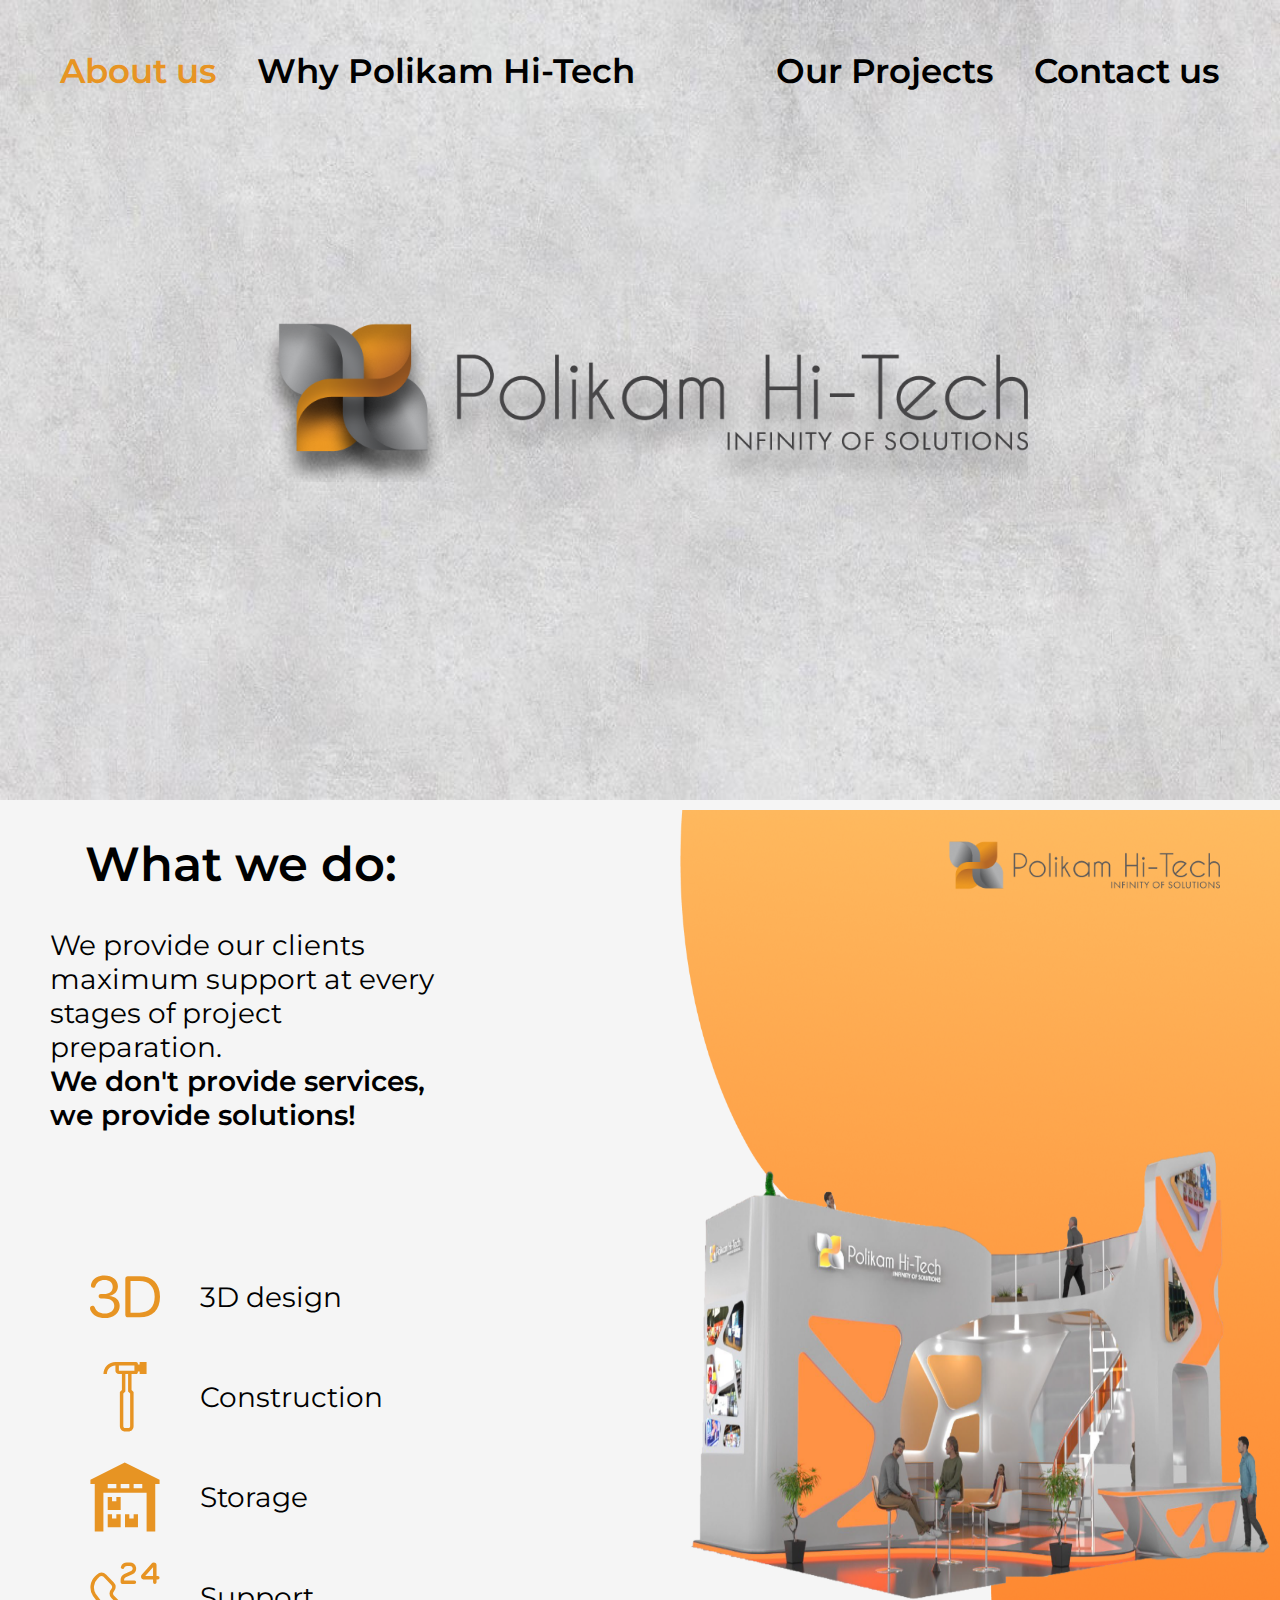
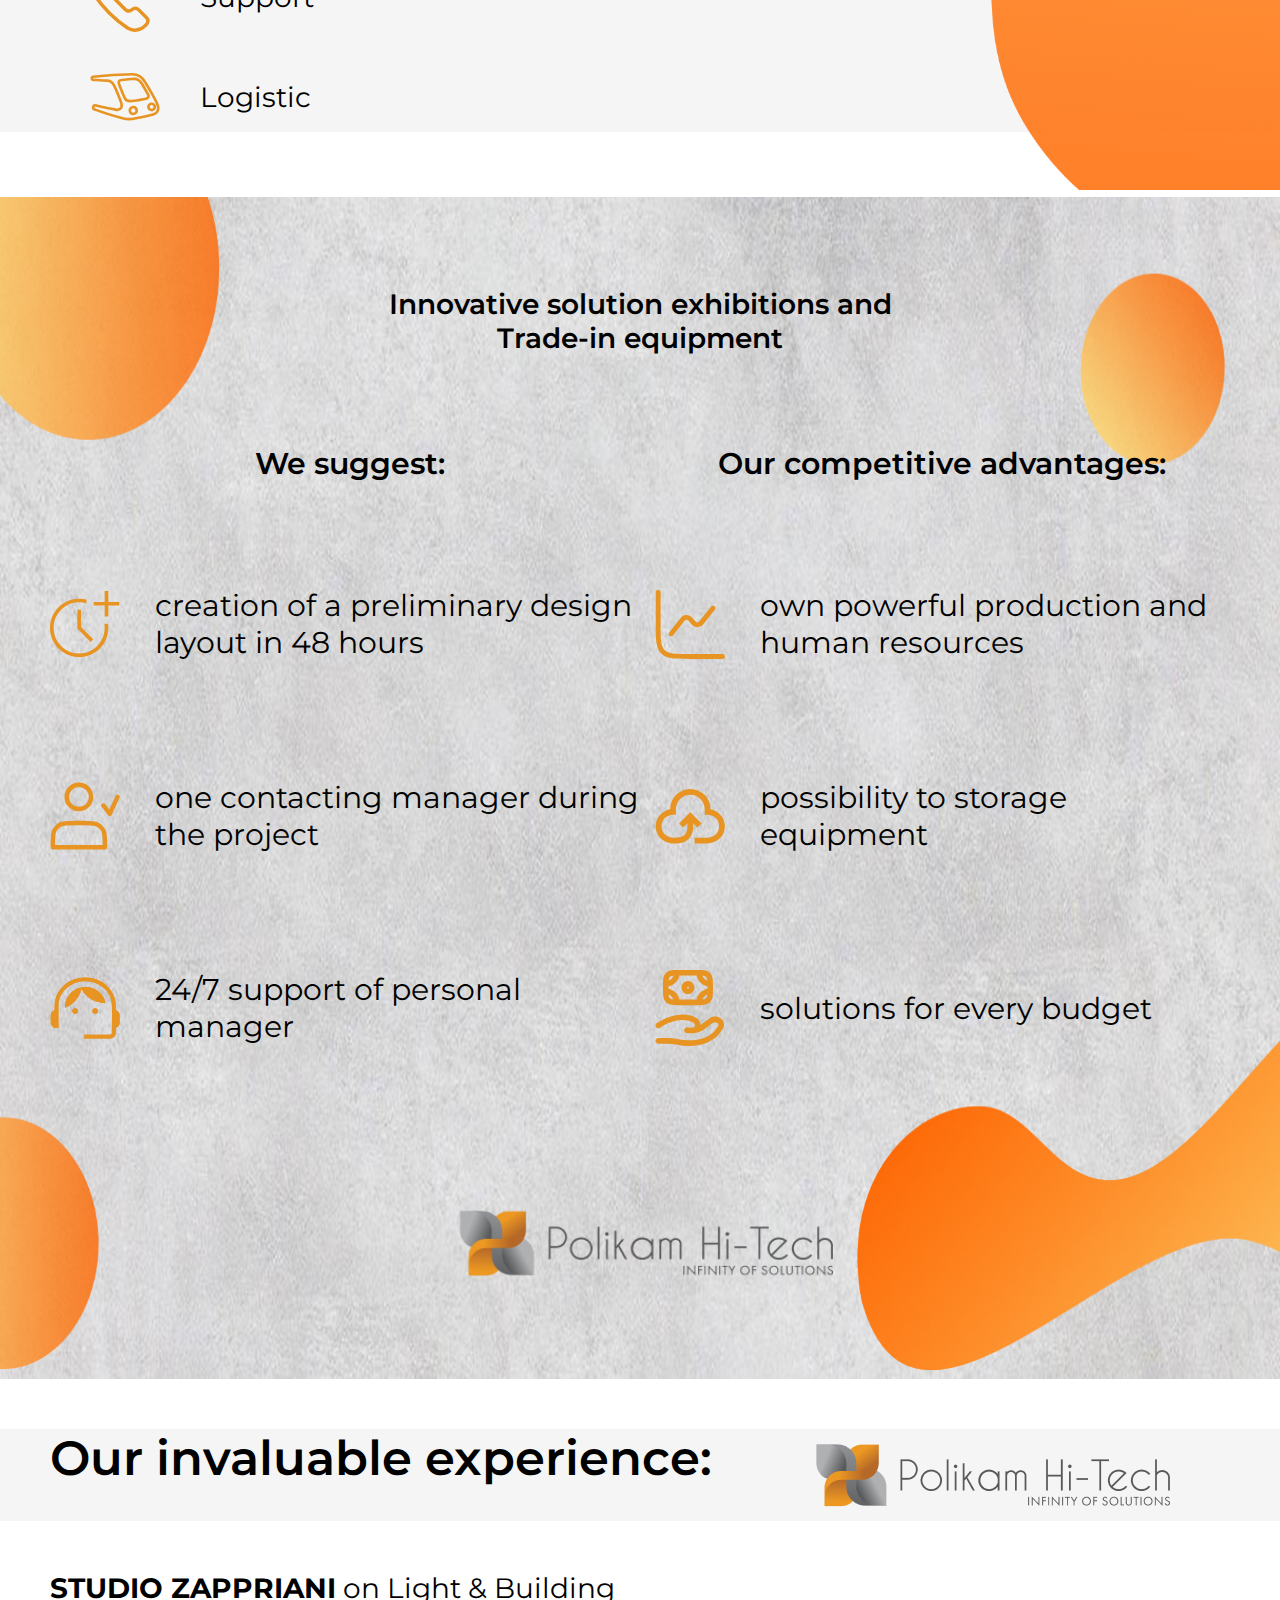
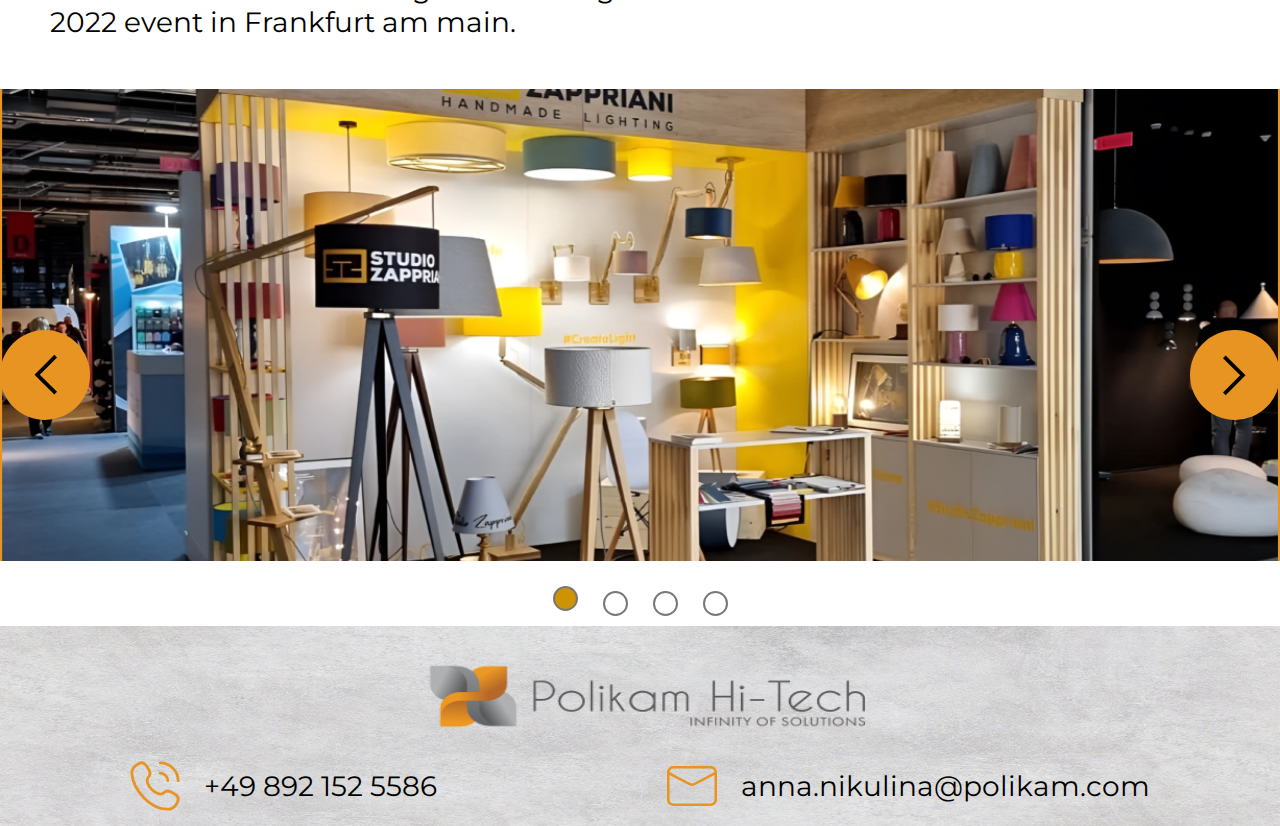
==== commit 8c505cc2: "fixed header" ====
--- a/index.html
+++ b/index.html
@@ -20,6 +20,7 @@
             <div class="container__header">
             
               <ul class="menu__nav--list">
+                <div class="header__main--item">
                 <li class="menu__main--nav-item">
                   <a href="./index.html" class="menu__nav--link"
                     ><span class="menu__link--color fixed__color">About us</span></a
@@ -29,7 +30,9 @@
                   <a href="./why__polikam.html" class="menu__nav--link"
                     ><span class="menu__link--color">Why Polikam Hi-Tech</span></a
                   >
+                </div>
                 </li>
+                <div class="header__main--item">
                 <li class="menu__main--nav-item">
                   <a href="./projects.html" class="menu__nav--link"
                     ><span class="menu__link--color">Our Projects</span></a
@@ -39,7 +42,7 @@
                   <a href="./contact.html" class="menu__nav--link"
                     ><span class="menu__link--color">Contact us</span></a
                   >
-                </li>
+                </li></div>
             </ul>
             <div class="big__logo">
                 <img src="./images/big__logo.png" alt="logo" class="big__logo--img"/>
@@ -135,25 +138,25 @@
                         <div class="experience__text">
                           <p class="experience__second--text"><b>STUDIO ZAPPRIANI</b> on Light & Building <p class="experience__third--text">2022 event in Frankfurt am main.</p></p>
                         </div>
-                      <img src="../images/Frame_30.png" alt="image" class="slider__img">
+                      <img src="./images/Frame_30.png" alt="image" class="slider__img">
                   </div>
                   <div class="slider-image ">
                     <div class="experience__text">
                       <p class="experience__second--text"><b>BARBARABANG </b>on SBC Summit <p class="experience__third--text">Barcelona 2023 event in Fira Barcelona.</p></p>
                     </div>
-                      <img src="../images/Frame_30_1.png" alt="image" class="slider__img">
+                      <img src="./images/Frame_30_1.png" alt="image" class="slider__img">
                   </div>
                   <div class="slider-image">
                     <div class="experience__text">
                       <p class="experience__second--text"><b>RENKLER</b> on Exhibition Blechexpo <p class="experience__third--text">Messe in Messe Stuttgart</p></p>
                     </div>
-                      <img src="../images/Frame_30_2.png" alt="image" class="slider__img">
+                      <img src="./images/Frame_30_2.png" alt="image" class="slider__img">
                   </div>
                   <div class="slider-image ">
                     <div class="experience__text">
                       <p class="experience__second--text"><b>VIBRA</b> on SBC Summit Barcelona <p class="experience__third--text">2023 event in Fira Barcelona.</p></p>
                     </div>
-                      <img src="../images/exhibition1.png" alt="image" class="slider__img">
+                      <img src="./images/exhibition1.png" alt="image" class="slider__img">
                   </div>
                   </div>
                   <img src="./images/arrow.svg" alt="" class="arrow arrow-right">
--- a/css/style.css
+++ b/css/style.css
@@ -76,12 +76,12 @@
 }
 @media only screen and (min-width: 320px) and (max-width: 480px) {
   .container__header {
-    height: 340px;
+    height: 290px;
   }
 }
 @media only screen and (min-width: 480px) and (max-width: 667px) {
   .container__header {
-    height: 400px;
+    height: 360px;
   }
 }
 @media only screen and (min-width: 667px) and (max-width: 834px) {
@@ -156,6 +156,11 @@
   padding-top: 50px;
   display: flex;
   justify-content: space-around;
+}
+@media only screen and (min-width: 667px) {
+  .menu__nav--list {
+    gap: 20px;
+  }
 }
 .menu__nav--link {
   color: #000000;
@@ -171,30 +176,30 @@
 @media only screen and (min-width: 320px) and (max-width: 480px) {
   .menu__link--color {
     font-weight: 600;
-    font-size: 12px;
+    font-size: 14px;
   }
 }
 @media only screen and (min-width: 480px) and (max-width: 667px) {
   .menu__link--color {
     font-weight: 600;
-    font-size: 20px;
+    font-size: 22px;
   }
 }
 @media only screen and (min-width: 667px) and (max-width: 834px) {
   .menu__link--color {
     font-weight: 600;
-    font-size: 26px;
+    font-size: 22px;
   }
 }
 @media only screen and (min-width: 834px) and (max-width: 1024px) {
   .menu__link--color {
     font-weight: 600;
-    font-size: 30px;
+    font-size: 28px;
   }
 }
 @media only screen and (min-width: 1024px) and (max-width: 1540px) {
   .menu__link--color {
-    font-size: 38px;
+    font-size: 34px;
   }
 }
 @media only screen and (min-width: 1540px) {
@@ -212,7 +217,7 @@
 }
 @media only screen and (min-width: 320px) and (max-width: 480px) {
   .menu__nav--text {
-    font-size: 10px;
+    font-size: 8px;
   }
 }
 @media only screen and (min-width: 480px) and (max-width: 667px) {
@@ -416,12 +421,12 @@
 }
 @media only screen and (min-width: 320px) and (max-width: 480px) {
   .hips__photo {
-    top: 445px;
+    top: 395px;
   }
 }
 @media only screen and (min-width: 480px) and (max-width: 667px) {
   .hips__photo {
-    top: 525px;
+    top: 485px;
   }
 }
 @media only screen and (min-width: 667px) and (max-width: 834px) {
@@ -525,13 +530,13 @@
 @media only screen and (min-width: 320px) and (max-width: 480px) {
   .polikam__img {
     right: 10px;
-    top: 520px;
+    top: 475px;
   }
 }
 @media only screen and (min-width: 480px) and (max-width: 667px) {
   .polikam__img {
     right: 10px;
-    top: 590px;
+    top: 560px;
   }
 }
 @media only screen and (min-width: 667px) and (max-width: 834px) {
@@ -2362,16 +2367,30 @@
   height: 30px;
   cursor: pointer;
 }
-@media only screen and (min-width: 320px) and (max-width: 480px) {
+@media only screen and (min-width: 320px) and (max-width: 374px) {
   .arrow {
     top: 1490px;
     width: 30px;
     height: 30px;
   }
 }
-@media only screen and (min-width: 480px) and (max-width: 667px) {
+@media only screen and (min-width: 374px) and (max-width: 384px) {
   .arrow {
-    top: 1690px;
+    top: 1460px;
+    width: 30px;
+    height: 30px;
+  }
+}
+@media only screen and (min-width: 384px) and (max-width: 480px) {
+  .arrow {
+    top: 1430px;
+    width: 30px;
+    height: 30px;
+  }
+}
+@media only screen and (min-width: 480px) and (max-width: 667px) {
+  .arrow {
+    top: 1660px;
     width: 50px;
     height: 50px;
   }
@@ -2469,7 +2488,37 @@
   column-gap: 25px;
 }
 .projects__section {
-  margin-top: 50px;
+  margin-top: 20px;
+}
+@media only screen and (min-width: 320px) and (max-width: 480px) {
+  .projects__section {
+    margin-top: 25px;
+  }
+}
+@media only screen and (min-width: 480px) and (max-width: 667px) {
+  .projects__section {
+    margin-top: 30px;
+  }
+}
+@media only screen and (min-width: 667px) and (max-width: 834px) {
+  .projects__section {
+    margin-top: 35px;
+  }
+}
+@media only screen and (min-width: 834px) and (max-width: 1024px) {
+  .projects__section {
+    margin-top: 40px;
+  }
+}
+@media only screen and (min-width: 1024px) and (max-width: 1540px) {
+  .projects__section {
+    margin-top: 45px;
+  }
+}
+@media only screen and (min-width: 1540px) {
+  .projects__section {
+    margin-top: 50px;
+  }
 }
 .projects__main--text {
   display: flex;
@@ -2513,34 +2562,64 @@
   gap: 10px;
 }
 .projects__image {
-  width: 50%;
-}
-@media only screen and (min-width: 320px) and (max-width: 480px) {
+  width: calc(50% - 5px);
+  max-height: 640px;
+}
+.header__main--item {
+  display: flex;
+  flex-direction: column;
+  align-items: center;
+}
+@media only screen and (min-width: 667px) and (max-width: 1024px) {
+  .header__main--item {
+    flex-direction: row;
+    gap: 20px;
+  }
+}
+@media only screen and (min-width: 1024px) {
+  .header__main--item {
+    flex-direction: row;
+    gap: 40px;
+  }
+}
+.menu__main--nav-item {
+  padding-bottom: 10px;
+}
+@media only screen and (min-width: 667px) {
+  .menu__main--nav-item {
+    padding-bottom: 0;
+  }
+}
+/* @media only screen and (min-width: 320px) and (max-width: 480px) {
   .projects__image {
+    height: 140px;
   }
 }
 @media only screen and (min-width: 480px) and (max-width: 667px) {
   .projects__image {
+    height: 260px;
   }
 }
 @media only screen and (min-width: 667px) and (max-width: 834px) {
   .projects__image {
+    height: 280px;
   }
 }
 @media only screen and (min-width: 834px) and (max-width: 1024px) {
   .projects__image {
+    height: 410px;
   }
 }
 @media only screen and (min-width: 1024px) and (max-width: 1540px) {
   .projects__image {
+    height: 510px;
   }
 }
 @media only screen and (min-width: 1540px) {
   .projects__image {
-    width: 50%;
     height: 640px;
   }
-}
+} */
 .projects__text {
   padding-left: 10px;
   display: flex;
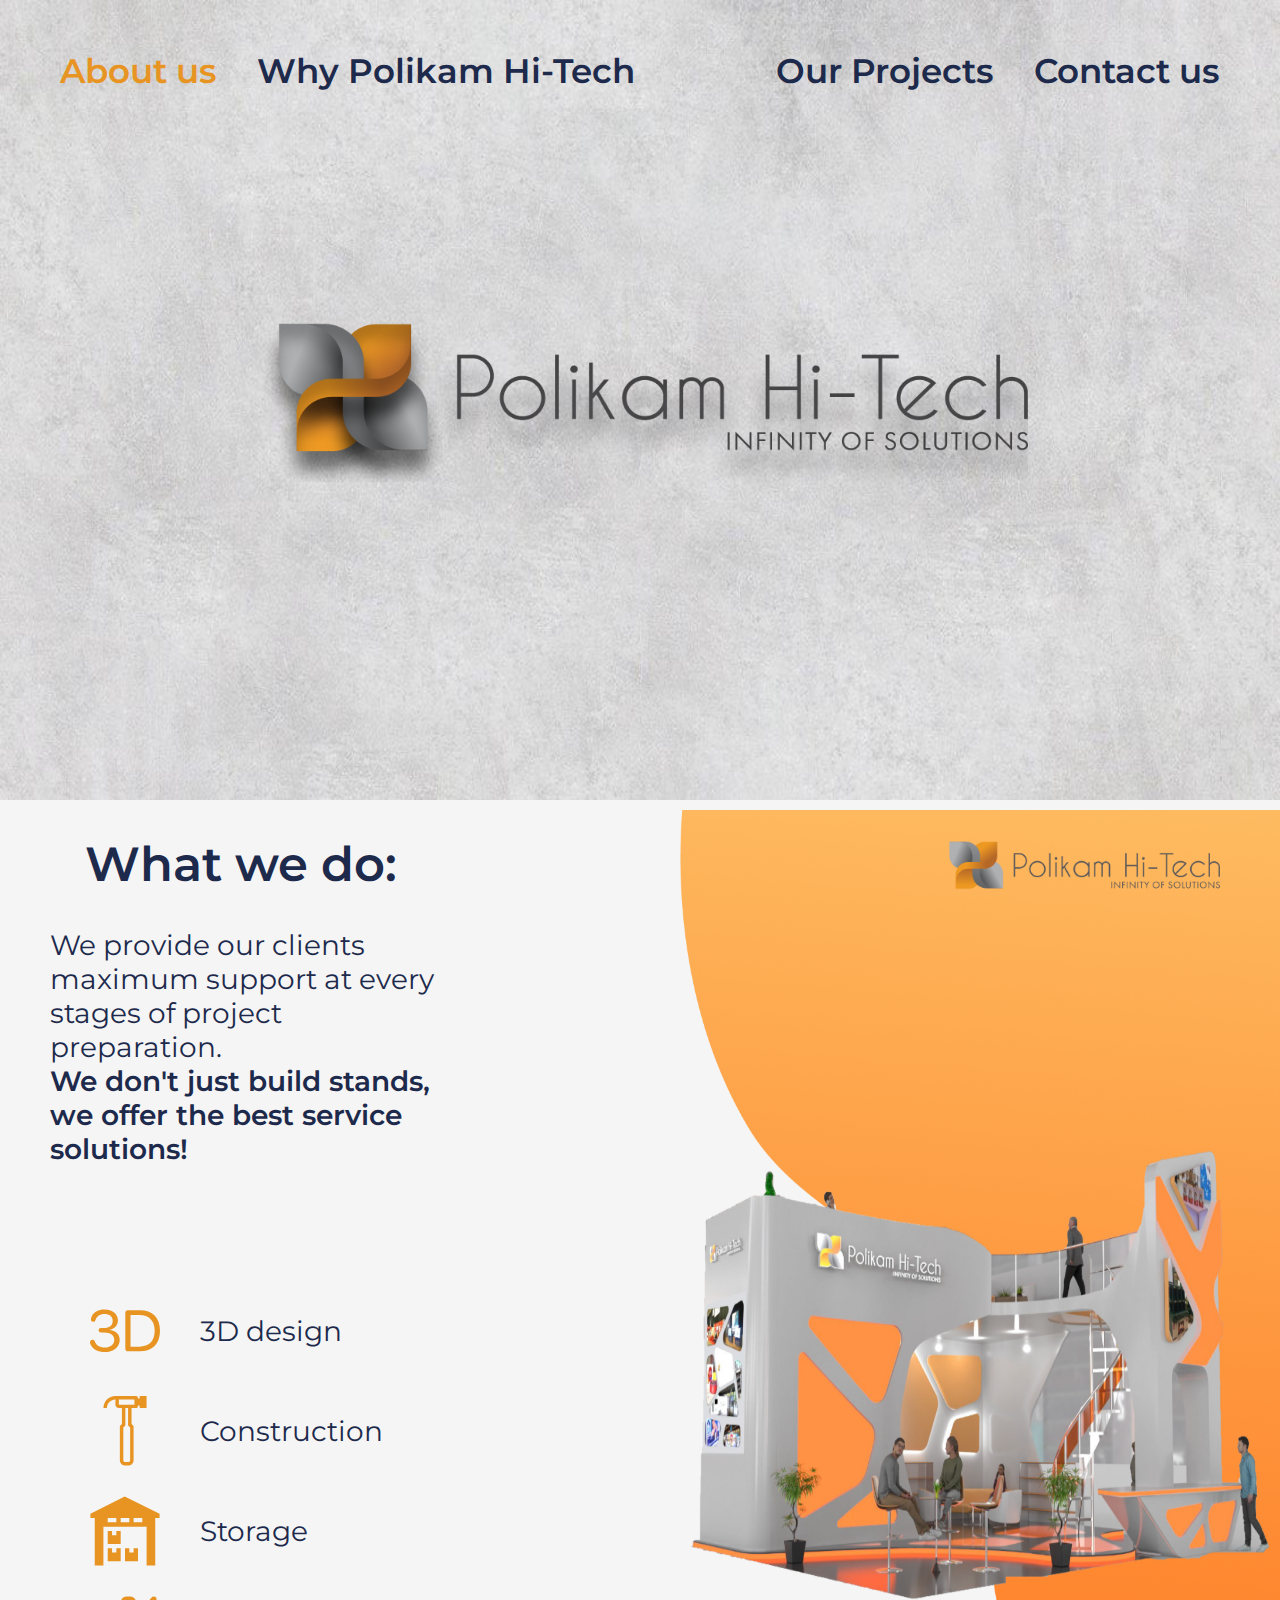
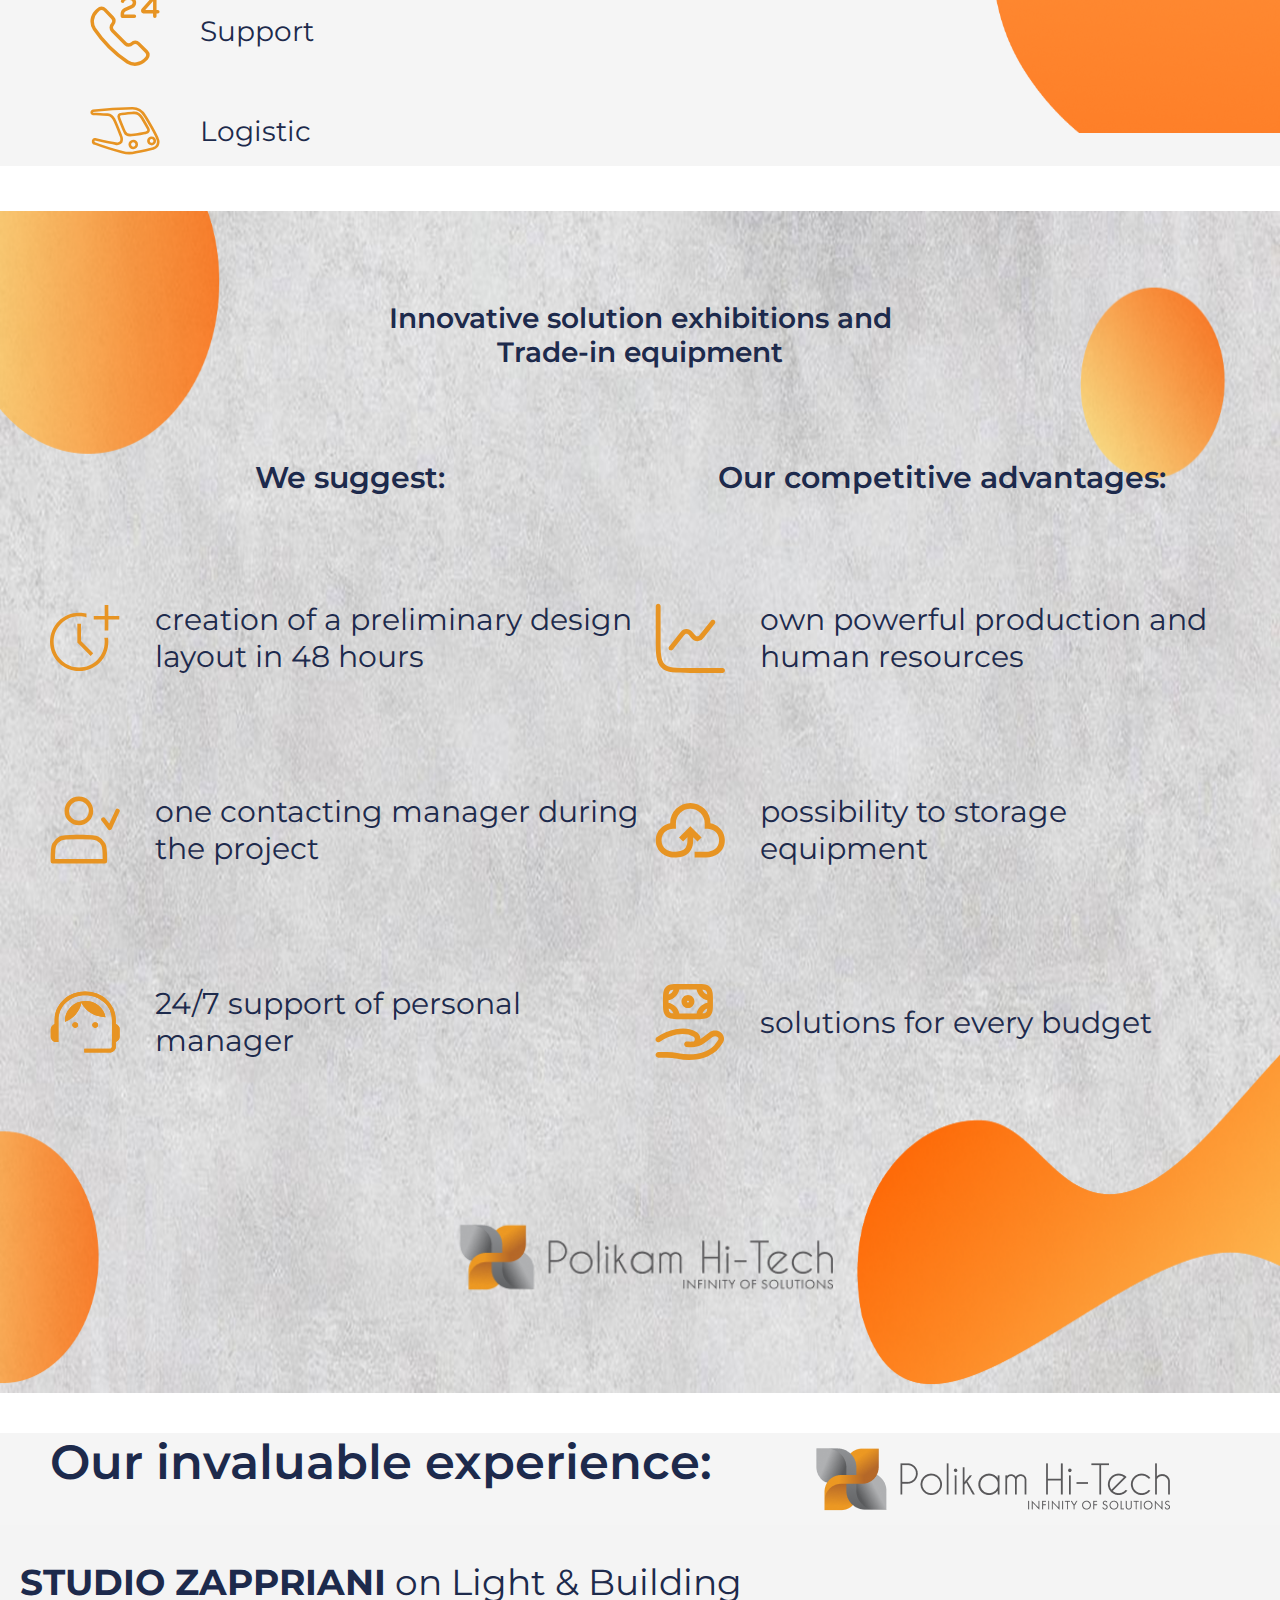
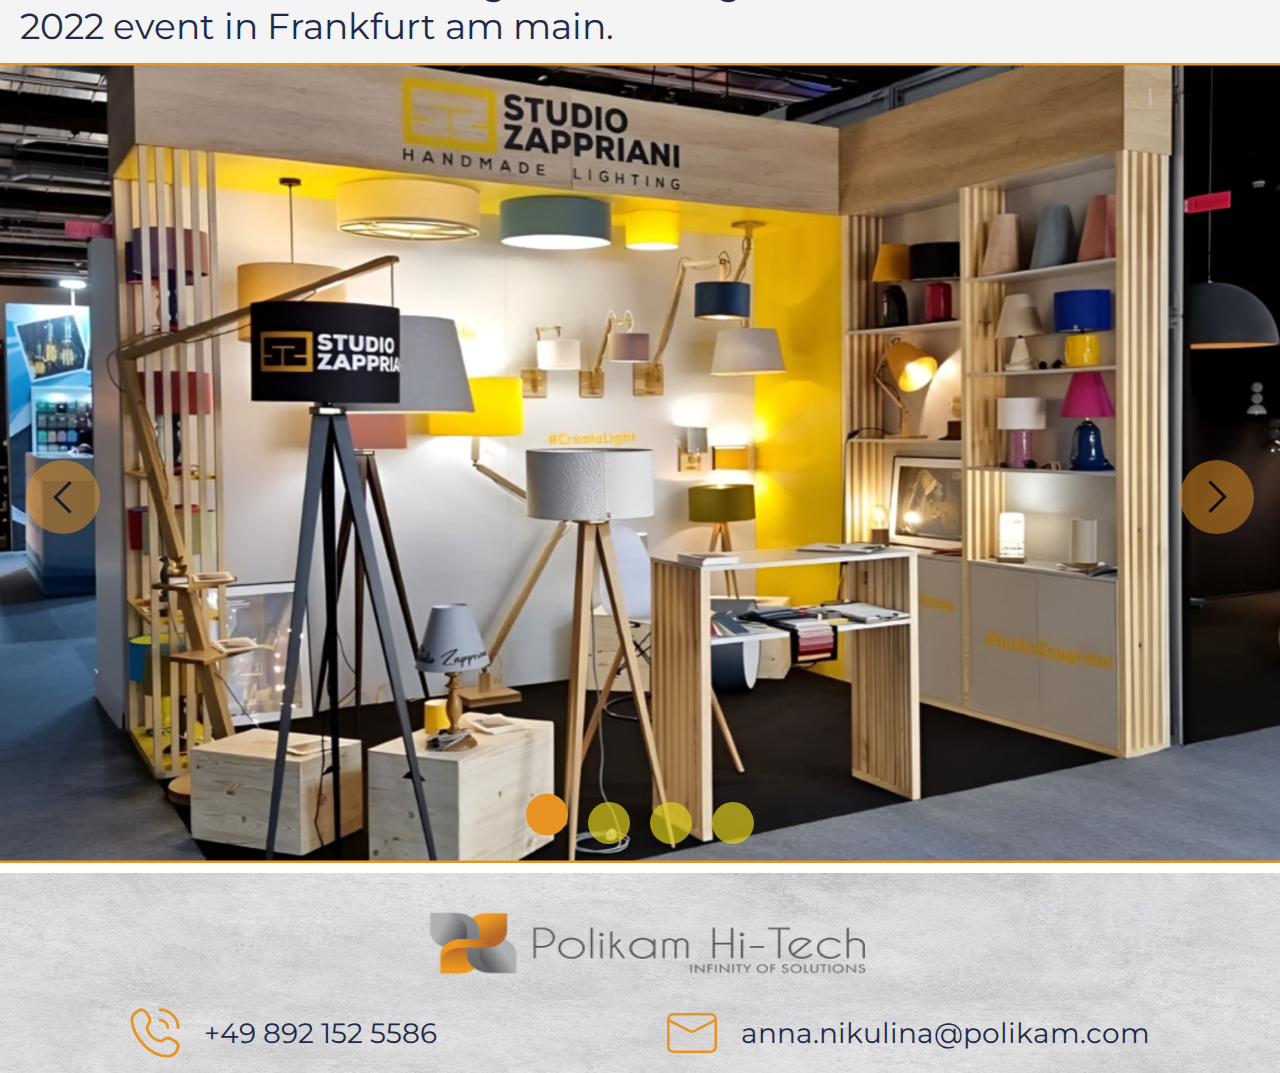
==== commit d91d9519: "done" ====
--- a/index.html
+++ b/index.html
@@ -1,9 +1,9 @@
 <!DOCTYPE html>
 <html>
   <head>
-    <meta charset="UTF-8" />
-    <meta http-equiv="X-UA-Compatible" content="IE=edge" />
-    <meta name="viewport" content="width=device-width, initial-scale=1.0" />
+    <meta charset="UTF-8">
+    <meta http-equiv="X-UA-Compatible" content="IE=edge">
+    <meta name="viewport" content="width=device-width, initial-scale=1.0">
     <link
       href="https://fonts.googleapis.com/css?family=Montserrat&display=swap"
       rel="stylesheet"
@@ -56,7 +56,7 @@
                     What we do:
                 </h1>
                 <span class="what__we--text">We provide our clients maximum support at every stages of project preparation.
-                    <p class="what__we--text2">We don't provide services, we provide solutions!</p></span>
+                    <p class="what__we--text2">We don't just build stands, we offer the best service solutions!</p></span>
                 <!-- </div> -->
                     <div class="container__icons">
                     <div class="icons">
@@ -125,7 +125,59 @@
                 <div class="logo__innovate"><img src="./images/logo_polikam.png" alt="logo" class="img__logo--innovate"></div>
                 
             </section>
-            <section class="experience ">
+            <section class="experience">
+              <div class="experience__wrap container">
+                <div class="experience__main--text">Our invaluable experience: </div>
+                <div class="logo__experience"><img src="./images/logo_polikam.png" alt="logo" class="logo__experience--footer-img"></div>
+            </div>
+              <div class="slider">
+
+                <div class="slider__line">
+                    <div class="div-slid">
+                      <div class="experience__text">
+                        <p class="experience__second--text"><b>STUDIO ZAPPRIANI</b> on Light & Building <p class="experience__third--text">2022 event in Frankfurt am main.</p></p>
+                      </div>
+                    <img class="slider__img" src="./images/s2.jpg" >
+                </div>
+                <div  class="div-slid">
+                  <div class="experience__text">
+                    <p class="experience__second--text"><b>VIBRA</b> on SBC Summit Barcelona <p class="experience__third--text">2023 event in Fira Barcelona.</p></p>
+                  </div>
+                    <img class="slider__img" src="./images/s1.jpg" >
+                </div>
+                    <div  class="div-slid">
+                      <div class="experience__text">
+                        <p class="experience__second--text"><b>BARBARABANG </b>on SBC Summit <p class="experience__third--text">Barcelona 2023 event in Fira Barcelona.</p></p>
+                      </div>
+                    <img class="slider__img" src="./images/s3.jpg">
+                </div>
+                    <div  class="div-slid">
+                      <div class="experience__text">
+                        <p class="experience__second--text"><b>RENKLER</b> on Exhibition Blechexpo <p class="experience__third--text">Messe in Messe Stuttgart</p></p>
+                      </div>
+                    <img class="slider__img" src="./images/s4.jpg">
+                </div>
+                </div>
+    
+                <button class="slider__btn-prev arrow__btn">
+                    <img src="./images/Frame54.svg" >
+                </button>
+                <button class="slider__btn-next arrow__btn">
+                    <img src="./images/Frame54.svg">
+                </button>
+    
+                <div class="slider__wrapper">
+                    <div class="slider__dot active-dot"></div>
+                    <div class="slider__dot"></div>
+                    <div class="slider__dot"></div>
+                    <div class="slider__dot"></div>
+                </div>
+    
+            </div>
+          </section>
+        <script src="./index.js"></script>
+            
+            <!-- <section class="experience ">
             <div class="experience__wrap container">
               <div class="experience__main--text">Our invaluable experience: </div>
               <div class="logo__experience"><img src="./images/logo_polikam.png" alt="logo" class="logo__experience--footer-img"></div>
@@ -164,7 +216,7 @@
               <div id="bottom"></div>
           </div>
         </section>
-          <script src="./first_slider.js"></script>
+          <script src="./first_slider.js"></script> -->
             <!-- <section class="experience ">
                 <div class="experience__wrap container">
                 <div class="experience__main--text">Our invaluable experience: </div>
--- a/css/style.css
+++ b/css/style.css
@@ -31,6 +31,7 @@
 body {
   font-family: Montserrat, sans-serif;
   margin: 0;
+  color: #1d2a4c;
 }
 .container {
   width: 100%;
@@ -109,8 +110,23 @@
   justify-content: center;
   align-items: center;
   align-content: center;
-  top: 25%;
+  top: 15%;
   position: relative;
+}
+@media only screen and (min-width: 320px) and (max-width: 480px) {
+  .big__logo {
+    top: 15%;
+  }
+}
+@media only screen and (min-width: 480px) and (max-width: 667px) {
+  .big__logo {
+    top: 15%;
+  }
+}
+@media only screen and (min-width: 667px) {
+  .big__logo {
+    top: 25%;
+  }
 }
 .big__logo--img {
   width: 240px;
@@ -118,8 +134,8 @@
 }
 @media only screen and (min-width: 320px) and (max-width: 480px) {
   .big__logo--img {
-    width: 260px;
-    height: 70px;
+    width: 290px;
+    height: 80px;
   }
 }
 @media only screen and (min-width: 480px) and (max-width: 667px) {
@@ -163,7 +179,7 @@
   }
 }
 .menu__nav--link {
-  color: #000000;
+  color: #1d2a4c;
 }
 .menu__link--color {
   font-size: 12px;
@@ -480,7 +496,7 @@
 @media only screen and (min-width: 1024px) and (max-width: 1540px) {
   .hips__photo--img {
     width: 600px;
-    height: 980px;
+    height: 923px;
   }
 }
 @media only screen and (min-width: 1540px) {
@@ -527,10 +543,16 @@
   top: 500px;
   z-index: 1;
 }
-@media only screen and (min-width: 320px) and (max-width: 480px) {
+@media only screen and (min-width: 320px) and (max-width: 360px) {
   .polikam__img {
     right: 10px;
-    top: 475px;
+    top: 465px;
+  }
+}
+@media only screen and (min-width: 360px) and (max-width: 480px) {
+  .polikam__img {
+    right: 3px;
+    top: 455px;
   }
 }
 @media only screen and (min-width: 480px) and (max-width: 667px) {
@@ -879,24 +901,34 @@
   background-repeat: no-repeat;
   margin-top: 25px;
 }
-@media only screen and (min-width: 667px) and (max-width: 834px) {
+@media only screen and (min-width: 320px) and (max-width: 480px) {
   .innovative {
-    margin-top: 35px;
-  }
-}
-@media only screen and (min-width: 834px) and (max-width: 1024px) {
+    margin-top: 15px;
+  }
+}
+@media only screen and (min-width: 480px) and (max-width: 667px) {
+  .innovative {
+    margin-top: 20px;
+  }
+}
+@media only screen and (min-width: 667px) and (max-width: 834px) {
+  .innovative {
+    margin-top: 25px;
+  }
+}
+@media only screen and (min-width: 834px) and (max-width: 1024px) {
+  .innovative {
+    margin-top: 30px;
+  }
+}
+@media only screen and (min-width: 1024px) and (max-width: 1540px) {
   .innovative {
     margin-top: 45px;
   }
 }
-@media only screen and (min-width: 1024px) and (max-width: 1540px) {
+@media only screen and (min-width: 1540px) {
   .innovative {
-    margin-top: 65px;
-  }
-}
-@media only screen and (min-width: 1540px) {
-  .innovative {
-    margin-top: 85px;
+    margin-top: 50px;
   }
 }
 .circle2 {
@@ -916,7 +948,37 @@
   top: 325%;
 }
 .experience {
-  padding-top: 50px;
+  padding-top: 10px;
+}
+@media only screen and (min-width: 320px) and (max-width: 480px) {
+  .experience {
+    padding-top: 20px;
+  }
+}
+@media only screen and (min-width: 480px) and (max-width: 667px) {
+  .experience {
+    padding-top: 25px;
+  }
+}
+@media only screen and (min-width: 667px) and (max-width: 834px) {
+  .experience {
+    padding-top: 30px;
+  }
+}
+@media only screen and (min-width: 834px) and (max-width: 1024px) {
+  .experience {
+    padding-top: 35px;
+  }
+}
+@media only screen and (min-width: 1024px) and (max-width: 1540px) {
+  .experience {
+    padding-top: 40px;
+  }
+}
+@media only screen and (min-width: 1540px) {
+  .experience {
+    padding-top: 50px;
+  }
 }
 .experience__main--text {
   font-weight: 600;
@@ -942,7 +1004,7 @@
     font-size: 58px;
   }
 }
-.experience__second--text {
+/* .experience__second--text {
   font-weight: 400;
   font-size: 40px;
   padding-top: 20px;
@@ -964,8 +1026,8 @@
     font-size: 40px;
     padding-top: 50px;
   }
-}
-.experience__third--text {
+} */
+/* .experience__third--text {
   font-weight: 400;
   font-size: 26px;
   padding-bottom: 15px;
@@ -987,7 +1049,7 @@
     font-size: 40px;
     padding-bottom: 50px;
   }
-}
+} */
 .experience__wrap {
   display: flex;
   flex-direction: row;
@@ -1164,7 +1226,7 @@
   padding-left: 10px;
   font-weight: 400;
   font-size: 12px;
-  color: #000000;
+  color: #1d2a4c;
 }
 @media only screen and (min-width: 320px) and (max-width: 480px) {
   .footer__tel--text {
@@ -1206,7 +1268,7 @@
   padding-left: 10px;
   font-weight: 400;
   font-size: 12px;
-  color: #000000;
+  color: #1d2a4c;
 }
 @media only screen and (min-width: 320px) and (max-width: 480px) {
   .footer__mail--text {
@@ -1730,11 +1792,38 @@
   padding-top: 60px;
   gap: 20px;
 }
+@media only screen and (min-width: 320px) and (max-width: 480px) {
+  .our__team--list {
+    padding-top: 15px;
+  }
+}
+@media only screen and (min-width: 480px) and (max-width: 667px) {
+  .our__team--list {
+    padding-top: 20px;
+  }
+}
+@media only screen and (min-width: 667px) and (max-width: 834px) {
+  .our__team--list {
+    padding-top: 20px;
+  }
+}
+@media only screen and (min-width: 834px) and (max-width: 1024px) {
+  .our__team--list {
+    padding-top: 20px;
+  }
+}
 @media only screen and (min-width: 1024px) {
   .our__team--list {
     justify-content: space-around;
-  }
-}
+    padding-top: 40px;
+  }
+}
+@media only screen and (min-width: 1540px) {
+  .our__team--list {
+    padding-top: 50px;
+  }
+}
+
 .our__team--item {
   display: flex;
   flex-direction: column;
@@ -1743,6 +1832,18 @@
 .our__team--position {
   font-weight: 500;
   display: block;
+}
+@media only screen and (min-width: 320px) and (max-width: 480px) {
+  .our__team--position {
+    padding-top: 8px;
+    font-size: 20px;
+  }
+}
+@media only screen and (min-width: 480px) and (max-width: 667px) {
+  .our__team--position {
+    padding-top: 10px;
+    font-size: 22px;
+  }
 }
 @media only screen and (min-width: 667px) and (max-width: 834px) {
   .our__team--position {
@@ -2020,10 +2121,16 @@
   width: 150px;
   height: 120px;
 }
-@media only screen and (min-width: 320px) and (max-width: 480px) {
+@media only screen and (min-width: 320px) and (max-width: 360px) {
   .img__3d {
     width: 150px;
-    height: 90px;
+    height: 100px;
+  }
+}
+@media only screen and (min-width: 360px) and (max-width: 480px) {
+  .img__3d {
+    width: 200px;
+    height: 120px;
   }
 }
 @media only screen and (min-width: 480px) and (max-width: 667px) {
@@ -2175,35 +2282,61 @@
   background-color: #e79423;
   transform: translateY(-20%);
 }
-.experience__text p {
-  padding-left: 20px;
-  font-size: 18px;
-}
-@media only screen and (min-width: 667px) and (max-width: 834px) {
-  .experience__text p {
-    padding-left: 25px;
-    font-size: 20px;
-  }
-}
-
-@media only screen and (min-width: 834px) and (max-width: 1024px) {
-  .experience__text p {
-    padding-left: 30px;
-    font-size: 24px;
-  }
-}
-
-@media only screen and (min-width: 1024px) and (max-width: 1540px) {
-  .experience__text p {
-    padding-left: 50px;
+.experience__text {
+  padding-left: 10px;
+  font-size: 14px;
+  padding-bottom: 7px;
+  padding-top: 15px;
+}
+@media only screen and (min-width: 320px) and (max-width: 480px) {
+  .experience__text {
+    padding-left: 10px;
+    font-size: 14px;
+    padding-bottom: 7px;
+    padding-top: 15px;
+  }
+}
+@media only screen and (min-width: 480px) and (max-width: 667px) {
+  .experience__text {
+    padding-left: 10px;
+    font-size: 16px;
+    padding-bottom: 8px;
+    padding-top: 20px;
+  }
+}
+@media only screen and (min-width: 667px) and (max-width: 834px) {
+  .experience__text {
+    padding-left: 10px;
+    font-size: 22px;
+    padding-bottom: 10px;
+    padding-top: 25px;
+  }
+}
+
+@media only screen and (min-width: 834px) and (max-width: 1024px) {
+  .experience__text {
+    padding-left: 15px;
     font-size: 28px;
-  }
-}
-
-@media only screen and (min-width: 1540px) {
-  .experience__text p {
-    padding-left: 50px;
+    padding-bottom: 15px;
+    padding-top: 30px;
+  }
+}
+
+@media only screen and (min-width: 1024px) and (max-width: 1540px) {
+  .experience__text {
+    padding-left: 20px;
     font-size: 36px;
+    padding-bottom: 15px;
+    padding-top: 35px;
+  }
+}
+
+@media only screen and (min-width: 1540px) {
+  .experience__text {
+    padding-left: 20px;
+    font-size: 40px;
+    padding-bottom: 15px;
+    padding-top: 40px;
   }
 }
 .logo__experience--footer-img {
@@ -2318,7 +2451,7 @@
   position: relative;
 }
 
-.slider__img {
+/* .slider__img {
   display: block;
   object-fit: cover;
   width: 100vw;
@@ -2358,7 +2491,7 @@
 .slider-image {
   width: 100%;
   display: none;
-}
+} */
 
 .arrow {
   position: absolute;
@@ -2671,3 +2804,122 @@
     padding-bottom: 15px;
   }
 }
+.slider {
+  position: relative;
+  max-width: 1920px;
+  overflow: hidden;
+  margin: 0 auto;
+}
+
+.slider__line {
+  background-color: rgb(244, 244, 244);
+  display: flex;
+  align-items: center;
+  transition: all 1s;
+}
+.div-slid {
+  display: flex;
+  flex-direction: column;
+  flex-wrap: wrap;
+  align-self: flex-end;
+}
+
+.slider__btn-prev {
+  left: 2%;
+}
+
+.slider__btn-next {
+  right: 2%;
+  transform: rotate(180deg);
+}
+.arrow__btn {
+  position: absolute;
+  background-color: transparent;
+  border: none;
+  opacity: 0.5;
+  cursor: pointer;
+  transition: opacity 0.8s;
+  top: 55%;
+}
+@media only screen and (min-width: 320px) and (max-width: 480px) {
+  .arrow__btn {
+  }
+}
+@media only screen and (min-width: 480px) and (max-width: 667px) {
+  .arrow__btn {
+  }
+}
+@media only screen and (min-width: 667px) and (max-width: 834px) {
+  .arrow__btn {
+  }
+}
+@media only screen and (min-width: 834px) and (max-width: 1024px) {
+  .arrow__btn {
+    top: 60%;
+  }
+}
+@media only screen and (min-width: 1024px) and (max-width: 1540px) {
+  .arrow__btn {
+    top: 57%;
+  }
+}
+@media only screen and (min-width: 1540px) {
+  .arrow__btn {
+    top: 55%;
+  }
+}
+
+.slider__wrapper {
+  display: flex;
+  column-gap: 20px;
+  position: absolute;
+  bottom: 2%;
+  left: 50%;
+  transform: translateX(-50%);
+}
+
+.slider__dot {
+  width: 25px;
+  height: 25px;
+  opacity: 0.7;
+  border-radius: 50%;
+  cursor: pointer;
+  transition: background-color 0.5s;
+  background-color: #dccc1d;
+}
+
+.slider__dot:hover {
+  background-color: #764e29;
+  opacity: 1;
+}
+
+.active-dot {
+  background-color: #e79423;
+  transform: translateY(-20%);
+  opacity: 9;
+}
+
+.slider__btn-next img,
+.slider__btn-prev img {
+  width: 50px;
+}
+.slider__btn-next:hover,
+.slider__btn-prev:hover {
+  opacity: 1;
+}
+
+@media (max-width: 2920px) {
+  .slider__btn-next img,
+  .slider__btn-prev img {
+    width: calc(50px + (60 - 20) * ((100vw - 320px) / (1920 - 320)));
+  }
+
+  .slider__dot {
+    width: calc(30px + (30 - 10) * ((100vw - 320px) / (1920 - 320)));
+    height: calc(30px + (30 - 10) * ((100vw - 320px) / (1920 - 320)));
+  }
+
+  .slider__wrapper {
+    column-gap: calc(5px + (10 - 5) * ((100vw - 320px) / (1920- 320)));
+  }
+}
